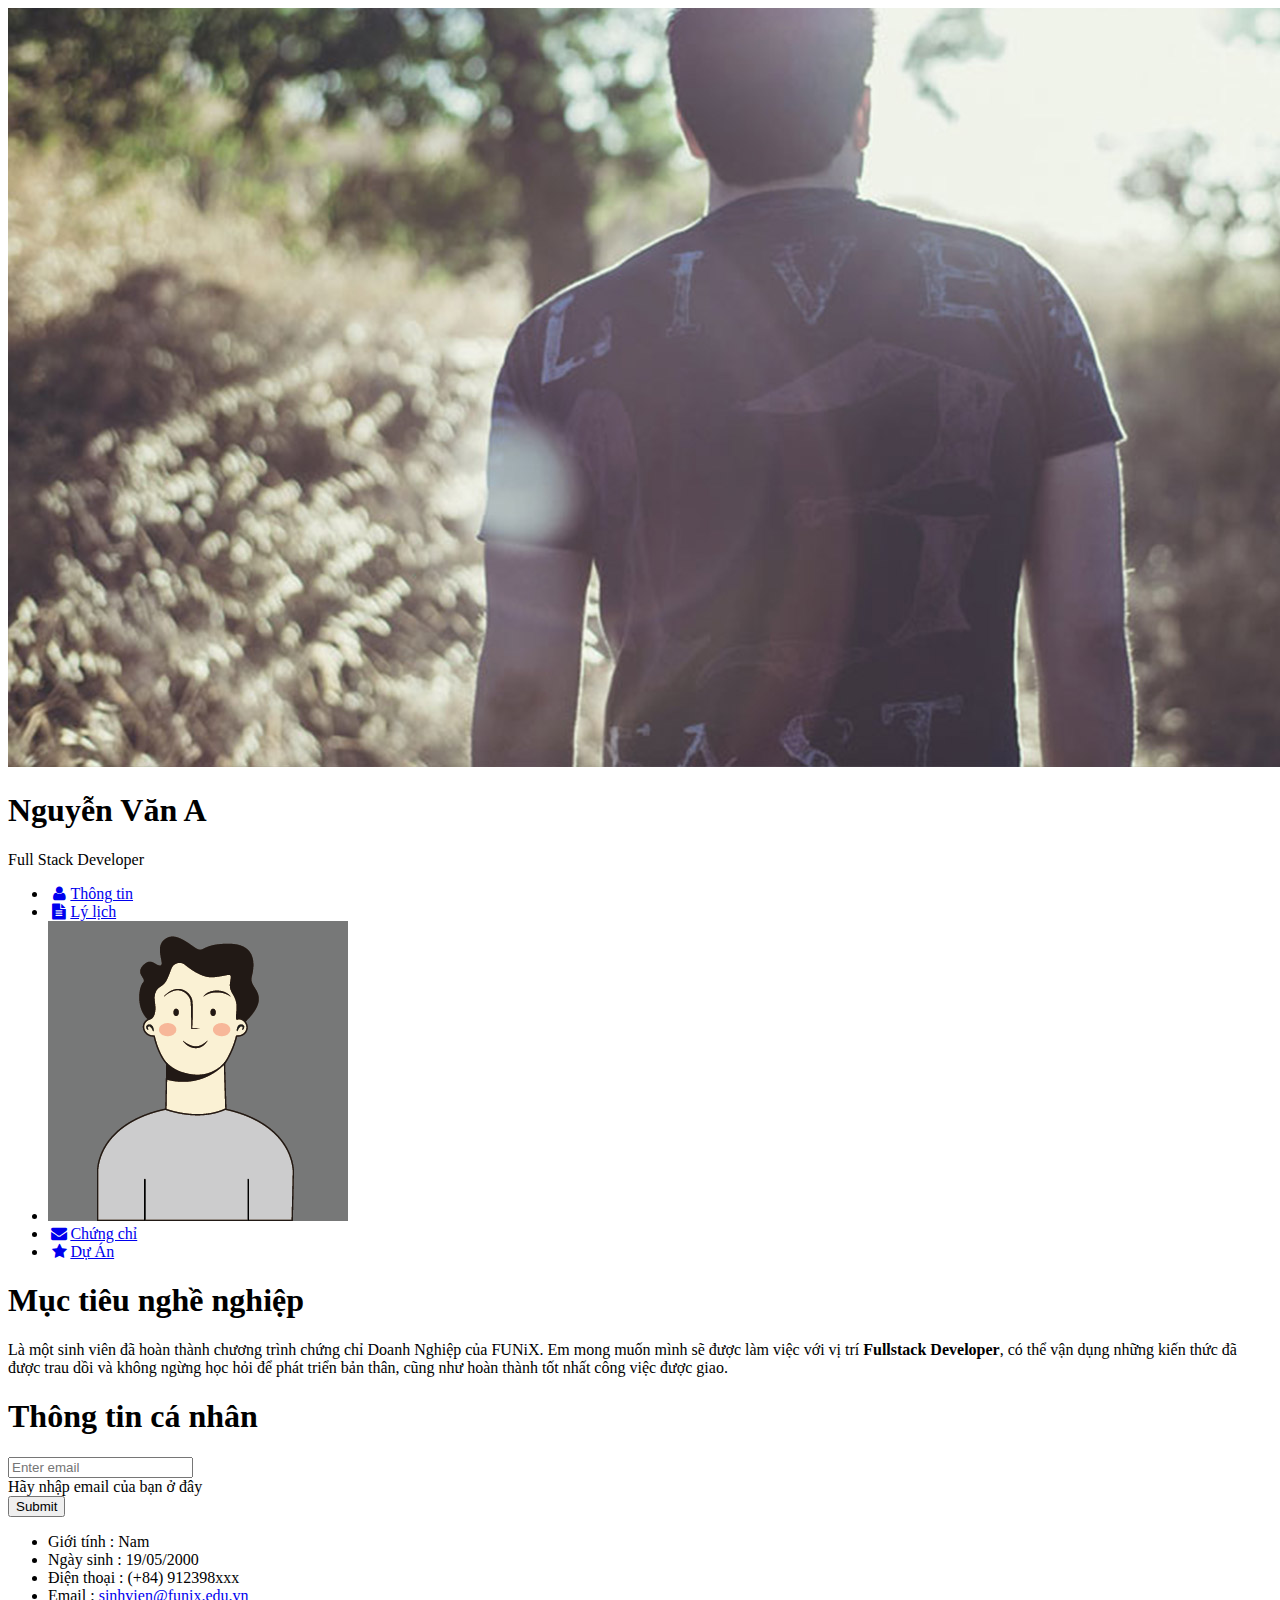
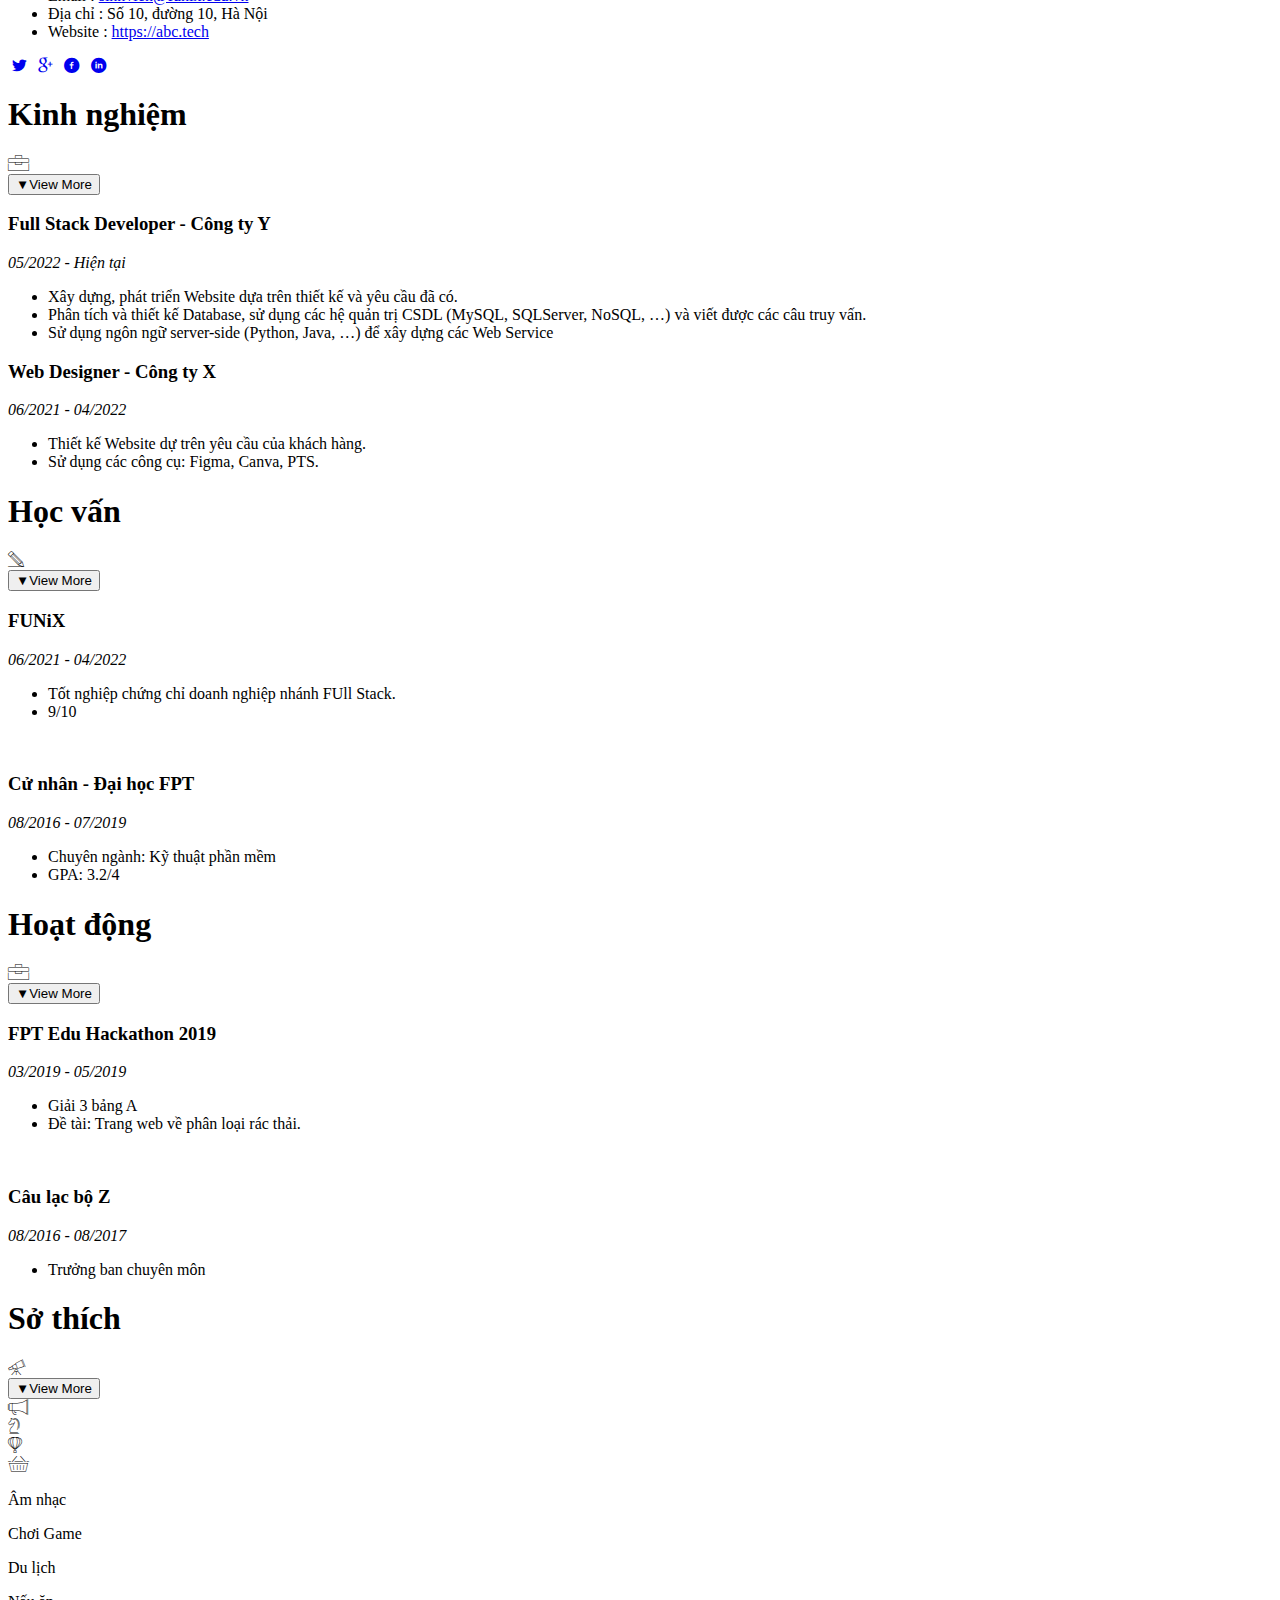
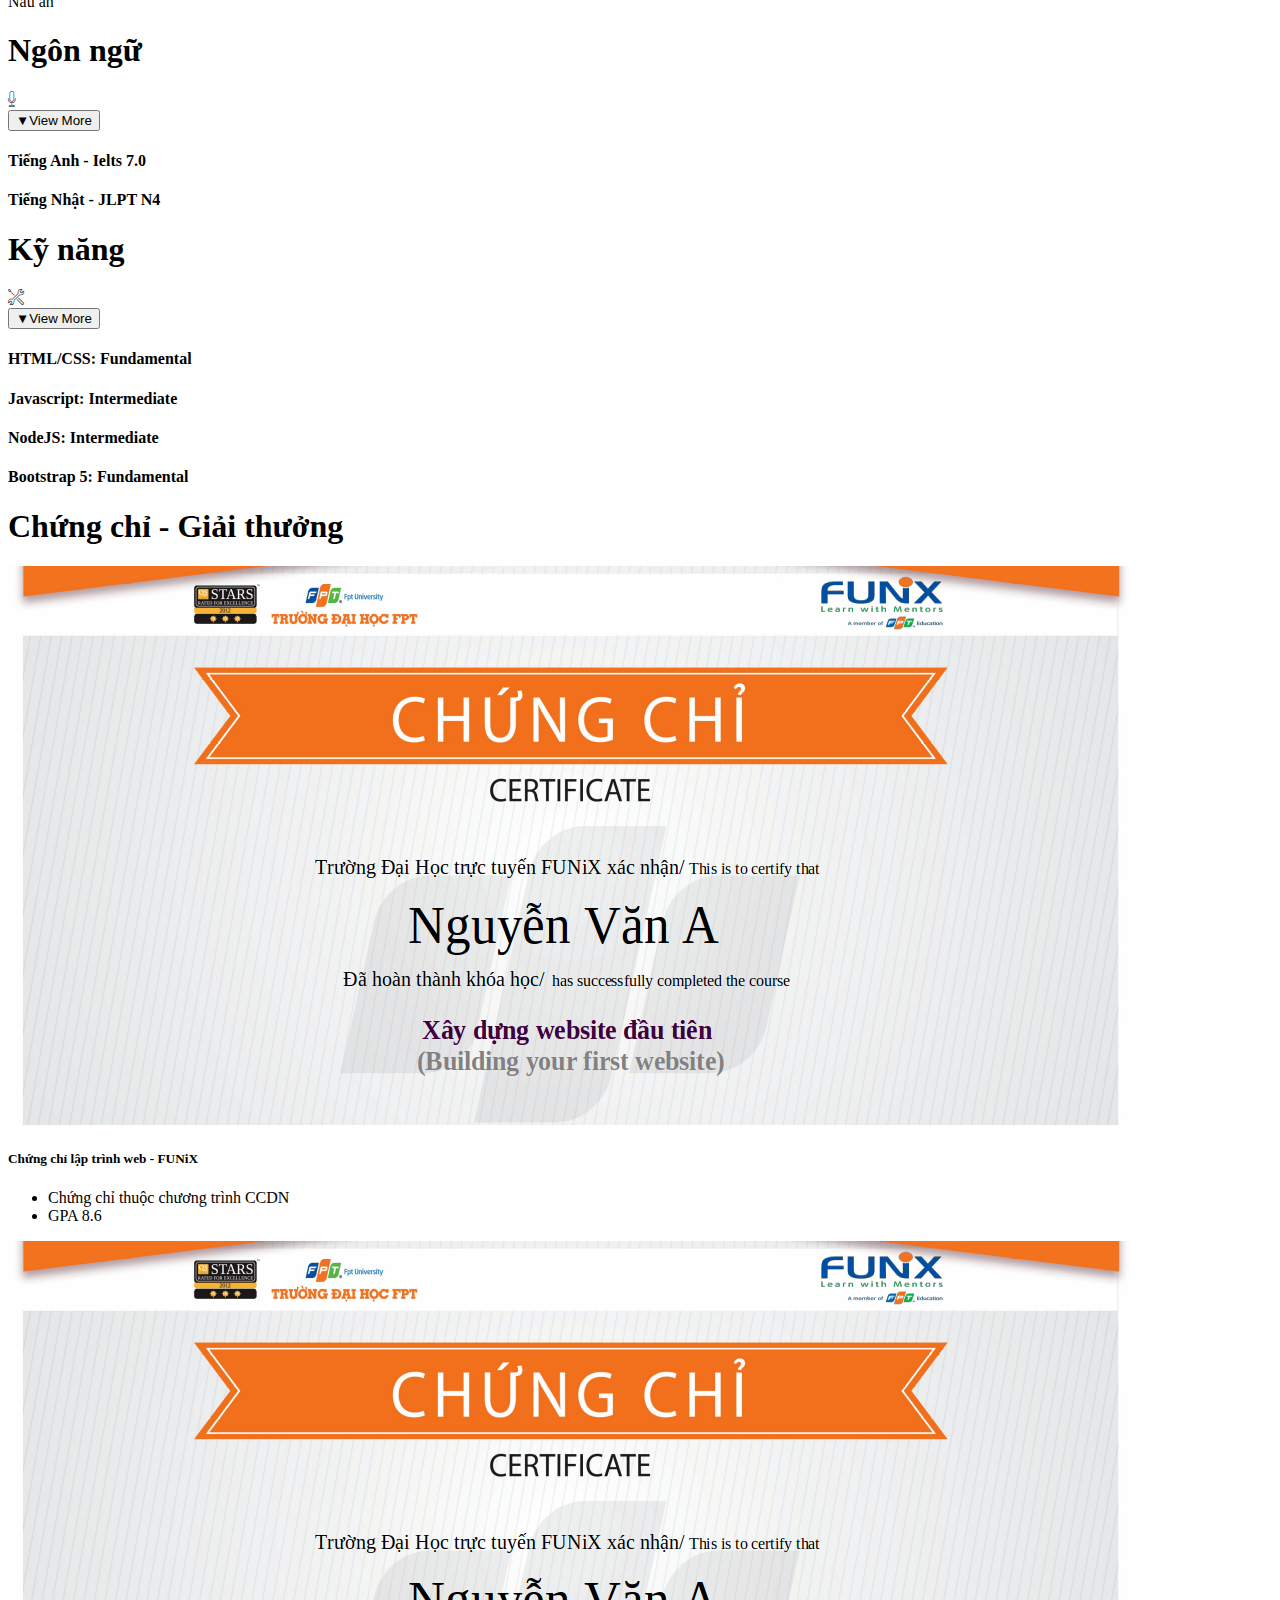
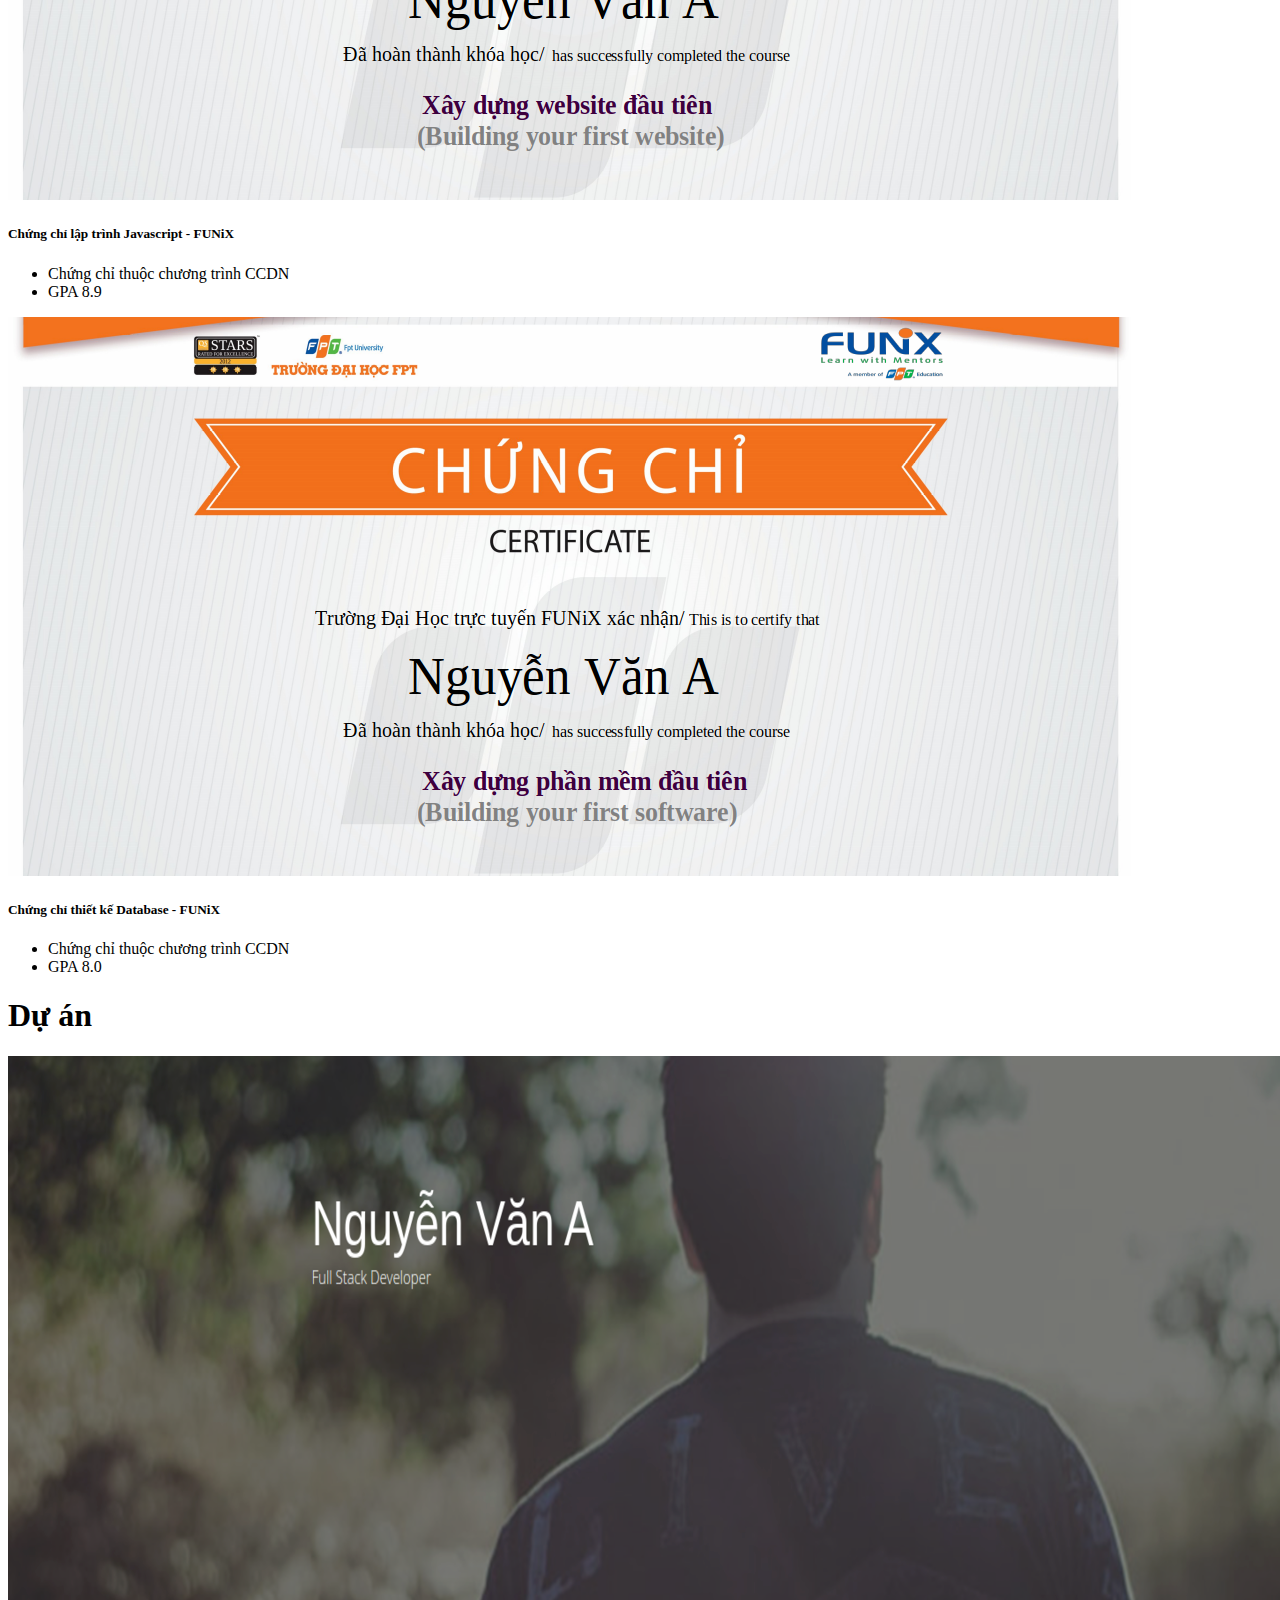
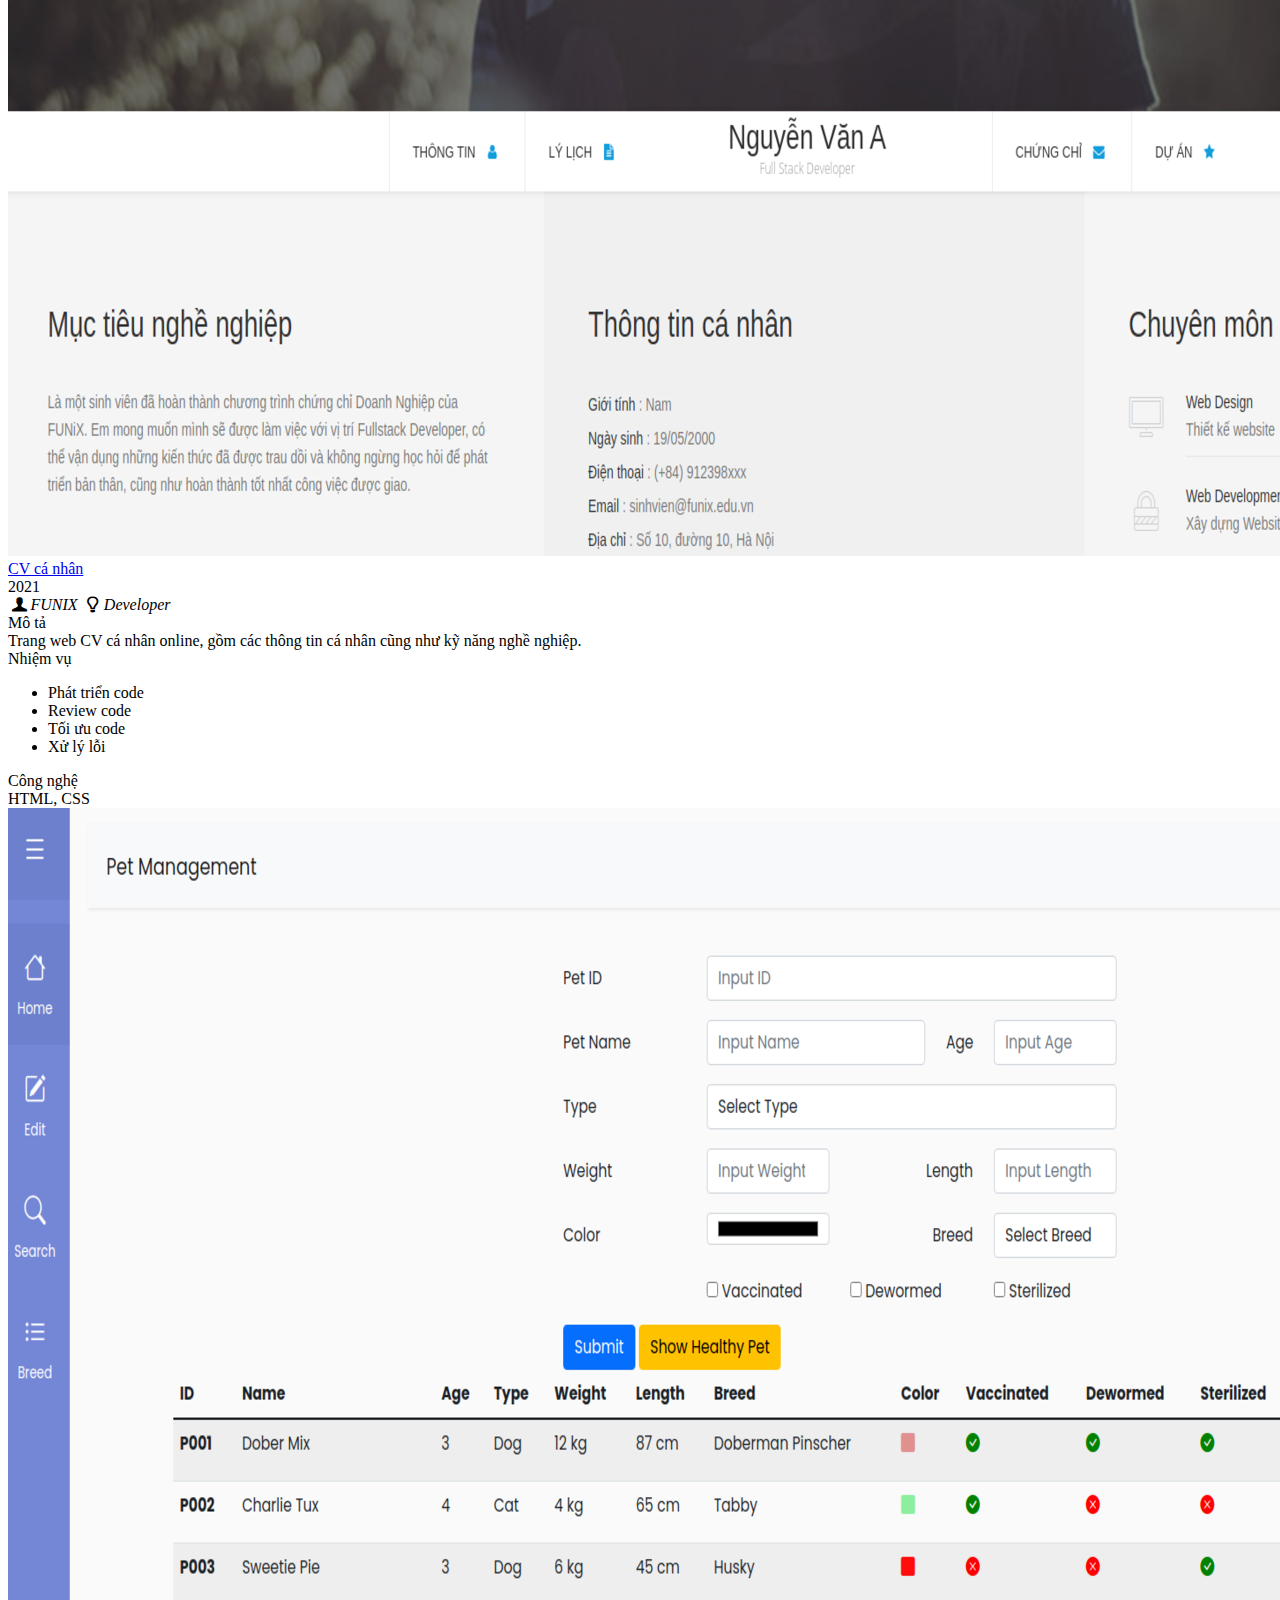
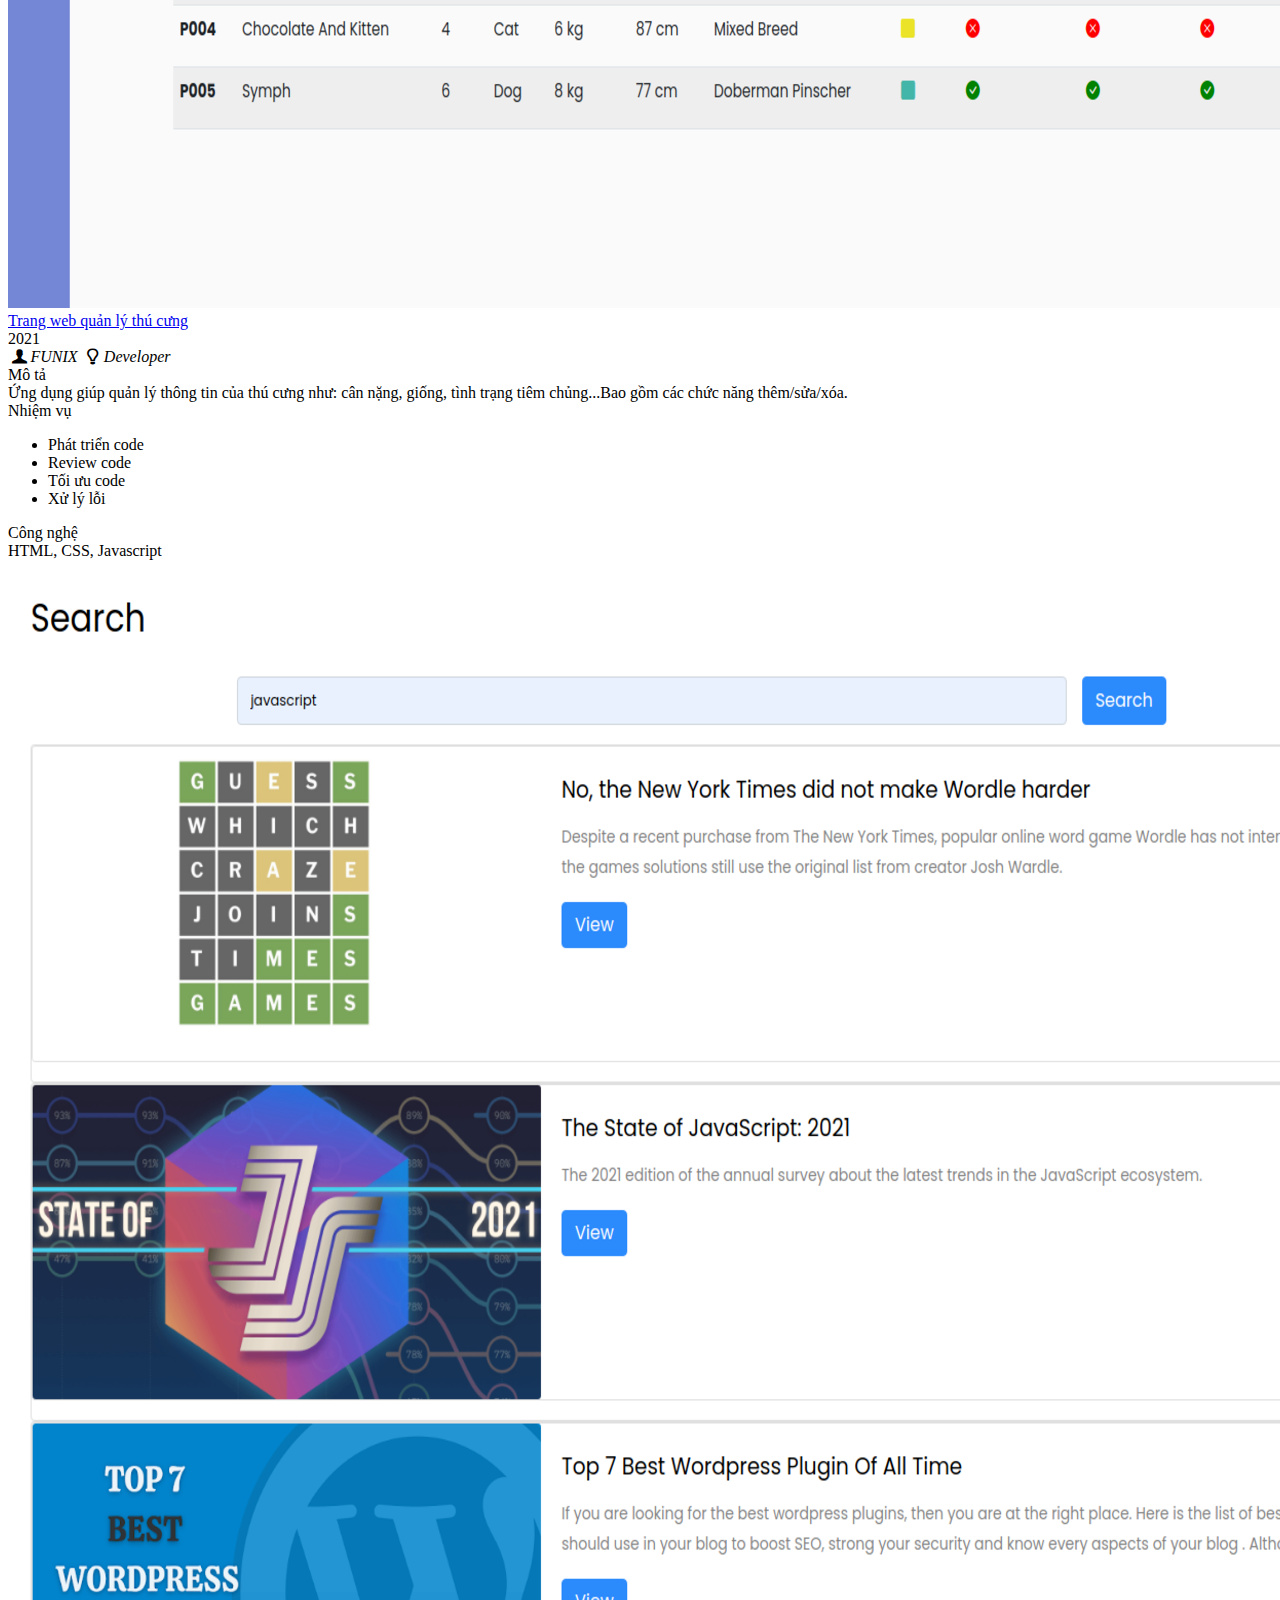
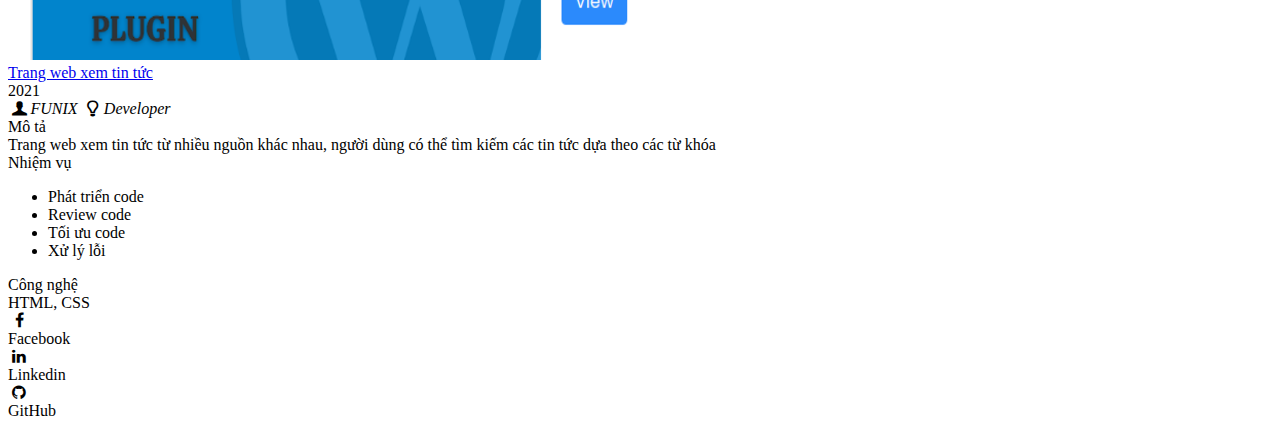
==== index.html @ cc907979 "thêm file txt" ====
<!DOCTYPE html>
<html lang="en">
	<head>
		<meta charset="UTF-8" />
		<meta
			http-equiv="X-UA-Compatible"
			content="IE=edge" />
		<meta
			name="viewport"
			content="width=device-width, initial-scale=1.0" />
		<link
			rel="stylesheet"
			href="../css/Digital-cv/laptop.css" />
		<link
			rel="stylesheet"
			href="../css/Digital-cv/tablet.css" />
		<link
			rel="stylesheet"
			href="../css/Digital-cv/mobile.css" />
		<link
			rel="stylesheet"
			href="../css/font.css" />
		<link
			rel="stylesheet"
			href="../final/icon-list.html" />
		<!-- bootstrap 5.0 -->
		<link
			href="https://cdn.jsdelivr.net/npm/bootstrap@5.0.2/dist/css/bootstrap.min.css"
			rel="stylesheet"
			integrity="sha384-EVSTQN3/azprG1Anm3QDgpJLIm9Nao0Yz1ztcQTwFspd3yD65VohhpuuCOmLASjC"
			crossorigin="anonymous" />
		<script src="https://cdn.jsdelivr.net/npm/bootstrap@5.3.3/dist/js/bootstrap.bundle.min.js"></script>
		<title>Assignment 3</title>
	</head>
	<body>
		<div class="banner-container">
			<img
				src="../images/banner.jpg"
				alt="banner" />
			<div id="banner">
				<h1>Nguyễn Văn A</h1>
				<span>Full Stack Developer</span>
			</div>
		</div>
		<section id="nav-bar">
			<nav
				class="navbar navbar-expand-sm navbar-expand-md navbar-expand-lg navbar-expand-xl navbar-light nav-tabs">
				<div class="container justify-content-center">
					<ul class="navbar-nav">
						<li class="nav-item">
							<a
								class="nav-link"
								href="#"
								><i class="icon-user"></i>Thông tin</a
							>
						</li>
						<li class="nav-item">
							<a
								class="nav-link"
								href="#"
								><i class="icon-doc-text-inv"></i>Lý lịch</a
							>
						</li>
						<li class="nav-item test">
							<img
								src="../images/default-avatar.webp"
								alt="default-avatar"
								id="avatar" />
							<!-- <h4>Nguyễn Văn A</h4>
								<span>Full Stack Developer</span> -->
						</li>
						<li class="nav-item">
							<a
								class="nav-link"
								href="#"
								><i class="icon-mail-alt"></i>Chứng chỉ</a
							>
						</li>
						<li class="nav-item">
							<a
								class="nav-link"
								href="#"
								><i class="icon-star-1"></i>Dự Án</a
							>
						</li>
					</ul>
				</div>
			</nav>
		</section>

		<section
			id="about"
			class="bg-grey">
			<div class="container">
				<div class="row d-flex justify-content-around">
					<div
						id="target"
						class="col-lg-5 col-sm-5 col-10 align-items-center">
						<h1 class="section-title">Mục tiêu nghề nghiệp</h1>
						<p>
							Là một sinh viên đã hoàn thành chương trình chứng chỉ Doanh Nghiệp
							của FUNiX. Em mong muốn mình sẽ được làm việc với vị trí
							<b>Fullstack Developer</b>, có thể vận dụng những kiến thức đã
							được trau dồi và không ngừng học hỏi để phát triển bản thân, cũng
							như hoàn thành tốt nhất công việc được giao.
						</p>
					</div>
					<div
						id="personal-info"
						class="col-lg-5 col-sm-5 col-10 align-items-center">
						<h1 class="section-title">Thông tin cá nhân</h1>
						<div id="formContainer">
							<form
								id="emailForm"
								class="form-horizontal">
								<div class="form-group">
									<div class="col-md-11">
										<input
											type="email"
											class="form-control"
											id="email"
											placeholder="Enter email"
											name="email" />
										<div class="col-sm-10">Hãy nhập email của bạn ở đây</div>
									</div>
								</div>
								<div class="form-group">
									<div class="col-sm-2 col-sm-10">
										<button
											type="submit"
											id="submitButton"
											class="btn btn-primary">
											Submit
										</button>
									</div>
								</div>
							</form>
						</div>
						<div
							id="infoContainer"
							class="hide">
							<ul class="mt-40 info">
								<li><span>Giới tính</span> : Nam</li>
								<li><span>Ngày sinh</span> : 19/05/2000</li>
								<li><span>Điện thoại</span> : (+84) 912398xxx</li>
								<li>
									<span>Email</span> :
									<a
										href="mailto:sinhvien@funix.edu.vn"
										target="_blank"
										>sinhvien@funix.edu.vn</a
									>
								</li>
								<li><span>Địa chỉ</span> : Số 10, đường 10, Hà Nội</li>
								<li>
									<span>Website</span> :
									<a
										href="https://abc.tech"
										target="_blank"
										>https://abc.tech</a
									>
								</li>
							</ul>
							<div class="icon">
								<a href="#"><i class="icon-twitter"></i></a>
								<a href="#"><i class="icon-gplus"></i></a>
								<a href="#"><i class="icon-facebook-circled"></i></a>
								<a href="#"><i class="icon-linkedin-circled"></i></a>
							</div>
						</div>
					</div>
				</div>
			</div>
		</section>

		<section id="job-info">
			<div class="container">
				<div class="job-info-layout1">
					<div class="job-info-title">
						<h1>Kinh nghiệm</h1>
					</div>
					<div class="job-info-icon">
						<i class="ic-toolbox"></i>
					</div>
					<button class="view-btn">▼View More</button>
					<div class="job-info-content hide-content">
						<h3 class="color-bullet">Full Stack Developer - Công ty Y</h3>
						<em>05/2022 - Hiện tại</em>
						<ul>
							<li>
								Xây dựng, phát triển Website dựa trên thiết kế và yêu cầu đã có.
							</li>
							<li>
								Phân tích và thiết kế Database, sử dụng các hệ quản trị CSDL
								(MySQL, SQLServer, NoSQL, …) và viết được các câu truy vấn.
							</li>
							<li>
								Sử dụng ngôn ngữ server-side (Python, Java, …) để xây dựng các
								Web Service
							</li>
						</ul>

						<h3 class="color-bullet">Web Designer - Công ty X</h3>
						<em>06/2021 - 04/2022</em>

						<ul>
							<li>Thiết kế Website dự trên yêu cầu của khách hàng.</li>
							<li>Sử dụng các công cụ: Figma, Canva, PTS.</li>
						</ul>
					</div>
				</div>
				<div class="job-info-layout1">
					<div class="job-info-title">
						<h1>Học vấn</h1>
					</div>
					<div class="job-info-icon">
						<i class="ic-pencil"></i>
					</div>
					<button class="view-btn view-btn">▼View More</button>
					<div class="job-info-content hide-content">
						<h3 class="color-bullet">FUNiX</h3>
						<em>06/2021 - 04/2022</em>
						<ul>
							<li>Tốt nghiệp chứng chỉ doanh nghiệp nhánh FUll Stack.</li>
							<li>9/10</li>
						</ul>
						<br />
						<h3 class="color-bullet">Cử nhân - Đại học FPT</h3>
						<em>08/2016 - 07/2019</em>
						<ul>
							<li>Chuyên ngành: Kỹ thuật phần mềm</li>
							<li>GPA: 3.2/4</li>
						</ul>
					</div>
				</div>
				<div class="job-info-layout1">
					<div class="job-info-title">
						<h1>Hoạt động</h1>
					</div>
					<div class="job-info-icon">
						<i class="ic-toolbox"></i>
					</div>
					<button class="view-btn">▼View More</button>
					<div class="job-info-content hide-content">
						<h3 class="color-bullet">FPT Edu Hackathon 2019</h3>
						<em>03/2019 - 05/2019</em>
						<ul>
							<li>Giải 3 bảng A</li>
							<li>Đề tài: Trang web về phân loại rác thải.</li>
						</ul>
						<br />
						<h3 class="color-bullet">Câu lạc bộ Z</h3>
						<em>08/2016 - 08/2017</em>
						<ul>
							<li>Trưởng ban chuyên môn</li>
						</ul>
					</div>
				</div>
				<div class="job-info-layout1">
					<div class="job-info-title">
						<h1>Sở thích</h1>
					</div>
					<div class="job-info-icon">
						<i class="ic-telescope"></i>
					</div>
					<button class="view-btn">▼View More</button>
					<div class="job-info-content hide-content">
						<div class="hobby-container">
							<div>
								<i class="ic-megaphone"></i>
							</div>
							<div>
								<i class="ic-strategy"></i>
							</div>
							<div>
								<i class="ic-hotairballoon"></i>
							</div>
							<div>
								<i class="ic-basket"></i>
							</div>
						</div>

						<div class="hobby-container">
							<p>Âm nhạc</p>
							<p>Chơi Game</p>
							<p>Du lịch</p>
							<p>Nấu ăn</p>
						</div>
					</div>
				</div>
				<div class="job-info-layout1">
					<div class="job-info-title">
						<h1>Ngôn ngữ</h1>
					</div>
					<div class="job-info-icon">
						<i class="ic-mic"></i>
					</div>
					<button class="view-btn">▼View More</button>
					<div class="ranking hide-content">
						<div>
							<h4>Tiếng Anh - Ielts 7.0</h4>
							<span class="ranking-border-blue"></span>
							<span class="ranking-border-blue"></span>
							<span class="ranking-border"></span>
						</div>
						<div>
							<h4>Tiếng Nhật - JLPT N4</h4>
							<span class="ranking-border-blue"></span>
							<span class="ranking-border"></span>
							<span class="ranking-border"></span>
						</div>
					</div>
				</div>
				<div class="job-info-layout1">
					<div class="job-info-title">
						<h1>Kỹ năng</h1>
					</div>
					<div class="job-info-icon">
						<i class="ic-tools-2"></i>
					</div>
					<button class="view-btn">▼View More</button>
					<div class="ranking hide-content">
						<div>
							<h4>HTML/CSS: Fundamental</h4>
							<span class="ranking-border-blue"></span>
							<span class="ranking-border"></span>
							<span class="ranking-border"></span>
						</div>
						<div>
							<h4>Javascript: Intermediate</h4>
							<span class="ranking-border-blue"></span>
							<span class="ranking-border-blue"></span>
							<span class="ranking-border"></span>
						</div>
						<div>
							<h4>NodeJS: Intermediate</h4>
							<span class="ranking-border-blue"></span>
							<span class="ranking-border-blue"></span>
							<span class="ranking-border"></span>
						</div>
						<div>
							<h4>Bootstrap 5: Fundamental</h4>
							<span class="ranking-border-blue"></span>
							<span class="ranking-border"></span>
							<span class="ranking-border"></span>
						</div>
					</div>
				</div>
			</div>
		</section>

		<section
			id="certificate"
			class="bg-grey">
			<div class="container">
				<h1 class="section-title">Chứng chỉ - Giải thưởng</h1>
				<div class="cert-container">
					<div class="img-cert">
						<img
							src="../images/Cert_WEB.png"
							alt="Chứng chỉ lập trình web" />
					</div>
					<div>
						<h5>Chứng chỉ lập trình web - FUNiX</h5>
						<ul>
							<li>Chứng chỉ thuộc chương trình CCDN</li>
							<li>GPA 8.6</li>
						</ul>
					</div>
				</div>
				<div class="cert-container break">
					<div class="img-cert">
						<img
							src="../images/Cert_DBI.png"
							alt="Chứng chỉ lập trình web" />
					</div>
					<div>
						<h5>Chứng chỉ lập trình Javascript - FUNiX</h5>
						<ul>
							<li>Chứng chỉ thuộc chương trình CCDN</li>
							<li>GPA 8.9</li>
						</ul>
					</div>
				</div>
				<div class="line-break"></div>
				<div class="cert-container">
					<div class="img-cert">
						<img
							src="../images/Cert_PRF.png"
							alt="Chứng chỉ lập trình web" />
					</div>
					<div>
						<h5>Chứng chỉ thiết kế Database - FUNiX</h5>
						<ul>
							<li>Chứng chỉ thuộc chương trình CCDN</li>
							<li>GPA 8.0</li>
						</ul>
					</div>
				</div>
			</div>
		</section>

		<section id="project">
			<div class="container">
				<h1 class="section-title">Dự án</h1>
				<div class="project-container">
					<div class="project CV">
						<div>
							<img
								src="../images/project_1.png"
								alt="project_1" />
						</div>
						<div class="title">
							<a href="/CV/project-charter.html">CV cá nhân</a>
						</div>
						<div class="year">
							<div class="border-radius">2021</div>
							<i class="icon-user-1">FUNIX</i>
							<i class="icon-lamp">Developer</i>
						</div>
						<div>Mô tả</div>
						<div>
							Trang web CV cá nhân online, gồm các thông tin cá nhân cũng như kỹ
							năng nghề nghiệp.
						</div>
						<div>Nhiệm vụ</div>
						<div>
							<ul>
								<li>Phát triển code</li>
								<li>Review code</li>
								<li>Tối ưu code</li>
								<li>Xử lý lỗi</li>
							</ul>
						</div>
						<div>Công nghệ</div>
						<div>HTML, CSS</div>
					</div>
					<div class="project">
						<div>
							<img
								src="../images/project_2.png"
								alt="project_1" />
						</div>
						<div class="title">
							<a href="/CV/project-charter.html">Trang web quản lý thú cưng</a>
						</div>
						<div class="year">
							<div class="border-radius">2021</div>
							<i class="icon-user-1">FUNIX</i>
							<i class="icon-lamp">Developer</i>
						</div>
						<div>Mô tả</div>
						<div>
							Ứng dụng giúp quản lý thông tin của thú cưng như: cân nặng, giống,
							tình trạng tiêm chủng...Bao gồm các chức năng thêm/sửa/xóa.
						</div>
						<div>Nhiệm vụ</div>
						<div>
							<ul>
								<li>Phát triển code</li>
								<li>Review code</li>
								<li>Tối ưu code</li>
								<li>Xử lý lỗi</li>
							</ul>
						</div>
						<div>Công nghệ</div>
						<div>HTML, CSS, Javascript</div>
					</div>
					<div class="project">
						<div>
							<img
								src="../images/project_3.png"
								alt="project_1" />
						</div>
						<div class="title">
							<a href="/CV/project-charter.html">Trang web xem tin tức</a>
						</div>
						<div class="year">
							<div class="border-radius">2021</div>
							<i class="icon-user-1">FUNIX</i>
							<i class="icon-lamp">Developer</i>
						</div>
						<div>Mô tả</div>
						<div>
							Trang web xem tin tức từ nhiều nguồn khác nhau, người dùng có thể
							tìm kiếm các tin tức dựa theo các từ khóa
						</div>
						<div>Nhiệm vụ</div>
						<div>
							<ul>
								<li>Phát triển code</li>
								<li>Review code</li>
								<li>Tối ưu code</li>
								<li>Xử lý lỗi</li>
							</ul>
						</div>
						<div>Công nghệ</div>
						<div>HTML, CSS</div>
					</div>
				</div>
			</div>
		</section>

		<section
			id="footer"
			class="bg-grey">
			<div class="container">
				<div class="social">
					<div class="icon-border"><i class="icon-facebook"></i></div>
					<div>Facebook</div>
				</div>
				<div class="social">
					<div class="icon-border"><i class="icon-linkedin"></i></div>
					<div>Linkedin</div>
				</div>
				<div class="social">
					<div class="icon-border"><i class="icon-github-circled"></i></div>
					<div>GitHub</div>
				</div>
			</div>
		</section>

		<!--Javascripts-->

		<script
			type="text/javascript"
			src="Script.js"></script>
	</body>
</html>
---- css/font.css ----
@font-face {
	font-family: 'open_sanslight';
	src: url('../fonts/OpenSans-Light-webfont.eot');
	src: url('../fonts/OpenSans-Light-webfont.eot#iefix') format('embedded-opentype'),
		url('../fonts/OpenSans-Light-webfont.woff') format('woff'),
		url('../fonts/OpenSans-Light-webfont.ttf') format('truetype'),
		url('../fonts/OpenSans-Light-webfont.svg#open_sanslight') format('svg');
	font-weight: normal;
	font-style: normal;

}

@font-face {
	font-family: 'open_sansitalic';
	src: url('../fonts/OpenSans-Italic-webfont.eot');
	src: url('../fonts/OpenSans-Italic-webfont.eot#iefix') format('embedded-opentype'),
		url('../fonts/OpenSans-Italic-webfont.woff') format('woff'),
		url('../fonts/OpenSans-Italic-webfont.ttf') format('truetype'),
		url('../fonts/OpenSans-Italic-webfont.svg#open_sansitalic') format('svg');
	font-weight: normal;
	font-style: normal;

}

@font-face {
	font-family: 'open_sanssemibold';
	src: url('../fonts/OpenSans-Semibold-webfont.eot');
	src: url('../fonts/OpenSans-Semibold-webfont.eot#iefix') format('embedded-opentype'),
		url('../fonts/OpenSans-Semibold-webfont.woff') format('woff'),
		url('../fonts/OpenSans-Semibold-webfont.ttf') format('truetype'),
		url('../fonts/OpenSans-Semibold-webfont.svg#open_sanssemibold') format('svg');
	font-weight: normal;
	font-style: normal;

}


@font-face {
	font-family: 'open_sanslight_italic';
	src: url('../fonts/OpenSans-LightItalic-webfont.eot');
	src: url('../fonts/OpenSans-LightItalic-webfont.eot#iefix') format('embedded-opentype'),
		url('../fonts/OpenSans-LightItalic-webfont.woff') format('woff'),
		url('../fonts/OpenSans-LightItalic-webfont.ttf') format('truetype'),
		url('../fonts/OpenSans-LightItalic-webfont.svg#open_sanslight_italic') format('svg');
	font-weight: normal;
	font-style: normal;

}

@font-face {
	font-family: 'open_sansregular';
	src: url('../fonts/OpenSans-Regular-webfont.eot');
	src: url('../fonts/OpenSans-Regular-webfont.eot#iefix') format('embedded-opentype'),
		url('../fonts/OpenSans-Regular-webfont.woff') format('woff'),
		url('../fonts/OpenSans-Regular-webfont.ttf') format('truetype'),
		url('../fonts/OpenSans-Regular-webfont.svg#open_sansregular') format('svg');
	font-weight: normal;
	font-style: normal;

}


@font-face {
	font-family: 'fontello';
	src: url('../fonts/fontello.eot');
	src: url('../fonts/fontello.eot#iefix') format('embedded-opentype'),
		url('../fonts/fontello.woff') format('woff'),
		url('../fonts/fontello.ttf') format('truetype'),
		url('../fonts/fontello.svg#fontello') format('svg');
	font-weight: normal;
	font-style: normal;
}

[class^="icon-"]:before,
[class*=" icon-"]:before {
	font-family: "fontello";
	font-style: normal;
	font-weight: normal;
	speak: none;

	display: inline-block;
	text-decoration: inherit;
	width: 1em;
	margin-right: .2em;
	text-align: center;
	/* opacity: .8; */

	/* For safety - reset parent styles, that can break glyph codes*/
	font-variant: normal;
	text-transform: none;

	/* fix buttons height, for twitter bootstrap */
	line-height: 1em;

	/* Animation center compensation - margins should be symmetric */
	/* remove if not needed */
	margin-left: .2em;

	/* you can be more comfortable with increased icons size */
	/* font-size: 120%; */

	/* Font smoothing. That was taken from TWBS */
	-webkit-font-smoothing: antialiased;
	-moz-osx-font-smoothing: grayscale;

	/* Uncomment for 3D effect */
	/* text-shadow: 1px 1px 1px rgba(127, 127, 127, 0.3); */
}

.icon-emo-happy:before {
	content: '\e800';
}

/* '' */
.icon-emo-wink:before {
	content: '\e801';
}

/* '' */
.icon-emo-wink2:before {
	content: '\e802';
}

/* '' */
.icon-emo-unhappy:before {
	content: '\e803';
}

/* '' */
.icon-emo-sleep:before {
	content: '\e804';
}

/* '' */
.icon-emo-thumbsup:before {
	content: '\e805';
}

/* '' */
.icon-emo-devil:before {
	content: '\e806';
}

/* '' */
.icon-emo-surprised:before {
	content: '\e807';
}

/* '' */
.icon-emo-tongue:before {
	content: '\e808';
}

/* '' */
.icon-emo-coffee:before {
	content: '\e809';
}

/* '' */
.icon-emo-sunglasses:before {
	content: '\e80a';
}

/* '' */
.icon-emo-displeased:before {
	content: '\e80b';
}

/* '' */
.icon-emo-beer:before {
	content: '\e80c';
}

/* '' */
.icon-emo-grin:before {
	content: '\e80d';
}

/* '' */
.icon-emo-angry:before {
	content: '\e80e';
}

/* '' */
.icon-emo-saint:before {
	content: '\e80f';
}

/* '' */
.icon-emo-cry:before {
	content: '\e810';
}

/* '' */
.icon-emo-shoot:before {
	content: '\e811';
}

/* '' */
.icon-emo-squint:before {
	content: '\e812';
}

/* '' */
.icon-emo-laugh:before {
	content: '\e813';
}

/* '' */
.icon-spin1:before {
	content: '\e814';
}

/* '' */
.icon-spin2:before {
	content: '\e815';
}

/* '' */
.icon-spin3:before {
	content: '\e816';
}

/* '' */
.icon-spin4:before {
	content: '\e817';
}

/* '' */
.icon-spin5:before {
	content: '\e818';
}

/* '' */
.icon-spin6:before {
	content: '\e819';
}

/* '' */
.icon-firefox:before {
	content: '\e81a';
}

/* '' */
.icon-chrome:before {
	content: '\e81b';
}

/* '' */
.icon-opera:before {
	content: '\e81c';
}

/* '' */
.icon-ie:before {
	content: '\e81d';
}

/* '' */
.icon-crown:before {
	content: '\e81e';
}

/* '' */
.icon-crown-plus:before {
	content: '\e81f';
}

/* '' */
.icon-crown-minus:before {
	content: '\e820';
}

/* '' */
.icon-marquee:before {
	content: '\e821';
}

/* '' */
.icon-glass:before {
	content: '\e822';
}

/* '' */
.icon-music:before {
	content: '\e823';
}

/* '' */
.icon-search:before {
	content: '\e824';
}

/* '' */
.icon-mail:before {
	content: '\e825';
}

/* '' */
.icon-mail-alt:before {
	content: '\e826';
}

/* '' */
.icon-mail-squared:before {
	content: '\e827';
}

/* '' */
.icon-heart:before {
	content: '\e828';
}

/* '' */
.icon-heart-empty:before {
	content: '\e829';
}

/* '' */
.icon-star-1:before {
	content: '\e82a';
}

/* '' */
.icon-star-empty-1:before {
	content: '\e82b';
}

/* '' */
.icon-star-half:before {
	content: '\e82c';
}

/* '' */
.icon-star-half-alt:before {
	content: '\e82d';
}

/* '' */
.icon-user:before {
	content: '\e82e';
}

/* '' */
.icon-user-plus:before {
	content: '\e82f';
}

/* '' */
.icon-user-times:before {
	content: '\e830';
}

/* '' */
.icon-users:before {
	content: '\e831';
}

/* '' */
.icon-male:before {
	content: '\e832';
}

/* '' */
.icon-female:before {
	content: '\e833';
}

/* '' */
.icon-child:before {
	content: '\e834';
}

/* '' */
.icon-user-secret:before {
	content: '\e835';
}

/* '' */
.icon-video:before {
	content: '\e836';
}

/* '' */
.icon-videocam:before {
	content: '\e837';
}

/* '' */
.icon-picture:before {
	content: '\e838';
}

/* '' */
.icon-camera:before {
	content: '\e839';
}

/* '' */
.icon-camera-alt:before {
	content: '\e83a';
}

/* '' */
.icon-th-large:before {
	content: '\e83b';
}

/* '' */
.icon-th:before {
	content: '\e83c';
}

/* '' */
.icon-th-list:before {
	content: '\e83d';
}

/* '' */
.icon-ok:before {
	content: '\e83e';
}

/* '' */
.icon-ok-circled:before {
	content: '\e83f';
}

/* '' */
.icon-ok-circled2:before {
	content: '\e840';
}

/* '' */
.icon-ok-squared:before {
	content: '\e841';
}

/* '' */
.icon-cancel:before {
	content: '\e842';
}

/* '' */
.icon-cancel-circled:before {
	content: '\e843';
}

/* '' */
.icon-cancel-circled2:before {
	content: '\e844';
}

/* '' */
.icon-plus:before {
	content: '\e845';
}

/* '' */
.icon-plus-circled:before {
	content: '\e846';
}

/* '' */
.icon-plus-squared:before {
	content: '\e847';
}

/* '' */
.icon-plus-squared-alt:before {
	content: '\e848';
}

/* '' */
.icon-minus:before {
	content: '\e849';
}

/* '' */
.icon-minus-circled:before {
	content: '\e84a';
}

/* '' */
.icon-minus-squared:before {
	content: '\e84b';
}

/* '' */
.icon-minus-squared-alt:before {
	content: '\e84c';
}

/* '' */
.icon-help:before {
	content: '\e84d';
}

/* '' */
.icon-help-circled:before {
	content: '\e84e';
}

/* '' */
.icon-info-circled:before {
	content: '\e84f';
}

/* '' */
.icon-info:before {
	content: '\e850';
}

/* '' */
.icon-home:before {
	content: '\e851';
}

/* '' */
.icon-link:before {
	content: '\e852';
}

/* '' */
.icon-unlink:before {
	content: '\e853';
}

/* '' */
.icon-link-ext:before {
	content: '\e854';
}

/* '' */
.icon-link-ext-alt:before {
	content: '\e855';
}

/* '' */
.icon-attach:before {
	content: '\e856';
}

/* '' */
.icon-lock:before {
	content: '\e857';
}

/* '' */
.icon-lock-open:before {
	content: '\e858';
}

/* '' */
.icon-lock-open-alt:before {
	content: '\e859';
}

/* '' */
.icon-pin:before {
	content: '\e85a';
}

/* '' */
.icon-eye:before {
	content: '\e85b';
}

/* '' */
.icon-eye-off:before {
	content: '\e85c';
}

/* '' */
.icon-tag-1:before {
	content: '\e85d';
}

/* '' */
.icon-tags:before {
	content: '\e85e';
}

/* '' */
.icon-bookmark:before {
	content: '\e85f';
}

/* '' */
.icon-bookmark-empty:before {
	content: '\e860';
}

/* '' */
.icon-flag:before {
	content: '\e861';
}

/* '' */
.icon-flag-empty:before {
	content: '\e862';
}

/* '' */
.icon-flag-checkered:before {
	content: '\e863';
}

/* '' */
.icon-thumbs-up:before {
	content: '\e864';
}

/* '' */
.icon-thumbs-down:before {
	content: '\e865';
}

/* '' */
.icon-thumbs-up-alt:before {
	content: '\e866';
}

/* '' */
.icon-thumbs-down-alt:before {
	content: '\e867';
}

/* '' */
.icon-download:before {
	content: '\e868';
}

/* '' */
.icon-upload:before {
	content: '\e869';
}

/* '' */
.icon-download-cloud:before {
	content: '\e86a';
}

/* '' */
.icon-upload-cloud:before {
	content: '\e86b';
}

/* '' */
.icon-reply:before {
	content: '\e86c';
}

/* '' */
.icon-reply-all:before {
	content: '\e86d';
}

/* '' */
.icon-forward:before {
	content: '\e86e';
}

/* '' */
.icon-quote-left:before {
	content: '\e86f';
}

/* '' */
.icon-quote-right:before {
	content: '\e870';
}

/* '' */
.icon-code:before {
	content: '\e871';
}

/* '' */
.icon-export:before {
	content: '\e872';
}

/* '' */
.icon-export-alt:before {
	content: '\e873';
}

/* '' */
.icon-share:before {
	content: '\e874';
}

/* '' */
.icon-share-squared:before {
	content: '\e875';
}

/* '' */
.icon-pencil:before {
	content: '\e876';
}

/* '' */
.icon-pencil-squared:before {
	content: '\e877';
}

/* '' */
.icon-edit:before {
	content: '\e878';
}

/* '' */
.icon-print:before {
	content: '\e879';
}

/* '' */
.icon-retweet:before {
	content: '\e87a';
}

/* '' */
.icon-keyboard:before {
	content: '\e87b';
}

/* '' */
.icon-gamepad:before {
	content: '\e87c';
}

/* '' */
.icon-comment:before {
	content: '\e87d';
}

/* '' */
.icon-chat:before {
	content: '\e87e';
}

/* '' */
.icon-comment-empty:before {
	content: '\e87f';
}

/* '' */
.icon-chat-empty:before {
	content: '\e880';
}

/* '' */
.icon-bell:before {
	content: '\e881';
}

/* '' */
.icon-bell-alt:before {
	content: '\e882';
}

/* '' */
.icon-bell-off:before {
	content: '\e883';
}

/* '' */
.icon-bell-off-empty:before {
	content: '\e884';
}

/* '' */
.icon-attention-alt:before {
	content: '\e885';
}

/* '' */
.icon-attention:before {
	content: '\e886';
}

/* '' */
.icon-attention-circled:before {
	content: '\e887';
}

/* '' */
.icon-location:before {
	content: '\e888';
}

/* '' */
.icon-direction:before {
	content: '\e889';
}

/* '' */
.icon-compass:before {
	content: '\e88a';
}

/* '' */
.icon-trash:before {
	content: '\e88b';
}

/* '' */
.icon-trash-empty:before {
	content: '\e88c';
}

/* '' */
.icon-doc:before {
	content: '\e88d';
}

/* '' */
.icon-docs:before {
	content: '\e88e';
}

/* '' */
.icon-doc-text:before {
	content: '\e88f';
}

/* '' */
.icon-doc-inv:before {
	content: '\e890';
}

/* '' */
.icon-doc-text-inv:before {
	content: '\e891';
}

/* '' */
.icon-file-pdf:before {
	content: '\e892';
}

/* '' */
.icon-file-word:before {
	content: '\e893';
}

/* '' */
.icon-file-excel:before {
	content: '\e894';
}

/* '' */
.icon-file-powerpoint:before {
	content: '\e895';
}

/* '' */
.icon-file-image:before {
	content: '\e896';
}

/* '' */
.icon-file-archive:before {
	content: '\e897';
}

/* '' */
.icon-file-audio:before {
	content: '\e898';
}

/* '' */
.icon-file-video:before {
	content: '\e899';
}

/* '' */
.icon-file-code:before {
	content: '\e89a';
}

/* '' */
.icon-folder:before {
	content: '\e89b';
}

/* '' */
.icon-folder-open:before {
	content: '\e89c';
}

/* '' */
.icon-folder-empty:before {
	content: '\e89d';
}

/* '' */
.icon-folder-open-empty:before {
	content: '\e89e';
}

/* '' */
.icon-box:before {
	content: '\e89f';
}

/* '' */
.icon-rss:before {
	content: '\e8a0';
}

/* '' */
.icon-rss-squared:before {
	content: '\e8a1';
}

/* '' */
.icon-phone:before {
	content: '\e8a2';
}

/* '' */
.icon-phone-squared:before {
	content: '\e8a3';
}

/* '' */
.icon-fax:before {
	content: '\e8a4';
}

/* '' */
.icon-menu:before {
	content: '\e8a5';
}

/* '' */
.icon-cog:before {
	content: '\e8a6';
}

/* '' */
.icon-cog-alt:before {
	content: '\e8a7';
}

/* '' */
.icon-wrench:before {
	content: '\e8a8';
}

/* '' */
.icon-sliders:before {
	content: '\e8a9';
}

/* '' */
.icon-basket:before {
	content: '\e8aa';
}

/* '' */
.icon-cart-plus:before {
	content: '\e8ab';
}

/* '' */
.icon-cart-arrow-down:before {
	content: '\e8ac';
}

/* '' */
.icon-calendar:before {
	content: '\e8ad';
}

/* '' */
.icon-calendar-empty:before {
	content: '\e8ae';
}

/* '' */
.icon-login:before {
	content: '\e8af';
}

/* '' */
.icon-logout:before {
	content: '\e8b0';
}

/* '' */
.icon-mic:before {
	content: '\e8b1';
}

/* '' */
.icon-mute:before {
	content: '\e8b2';
}

/* '' */
.icon-volume-off:before {
	content: '\e8b3';
}

/* '' */
.icon-volume-down:before {
	content: '\e8b4';
}

/* '' */
.icon-volume-up:before {
	content: '\e8b5';
}

/* '' */
.icon-headphones:before {
	content: '\e8b6';
}

/* '' */
.icon-clock:before {
	content: '\e8b7';
}

/* '' */
.icon-lightbulb:before {
	content: '\e8b8';
}

/* '' */
.icon-block:before {
	content: '\e8b9';
}

/* '' */
.icon-resize-full:before {
	content: '\e8ba';
}

/* '' */
.icon-resize-full-alt:before {
	content: '\e8bb';
}

/* '' */
.icon-resize-small:before {
	content: '\e8bc';
}

/* '' */
.icon-resize-vertical:before {
	content: '\e8bd';
}

/* '' */
.icon-resize-horizontal:before {
	content: '\e8be';
}

/* '' */
.icon-move:before {
	content: '\e8bf';
}

/* '' */
.icon-zoom-in:before {
	content: '\e8c0';
}

/* '' */
.icon-zoom-out:before {
	content: '\e8c1';
}

/* '' */
.icon-down-circled2:before {
	content: '\e8c2';
}

/* '' */
.icon-up-circled2:before {
	content: '\e8c3';
}

/* '' */
.icon-left-circled2:before {
	content: '\e8c4';
}

/* '' */
.icon-right-circled2:before {
	content: '\e8c5';
}

/* '' */
.icon-down-dir:before {
	content: '\e8c6';
}

/* '' */
.icon-up-dir:before {
	content: '\e8c7';
}

/* '' */
.icon-left-dir:before {
	content: '\e8c8';
}

/* '' */
.icon-right-dir:before {
	content: '\e8c9';
}

/* '' */
.icon-down-open:before {
	content: '\e8ca';
}

/* '' */
.icon-left-open:before {
	content: '\e8cb';
}

/* '' */
.icon-right-open:before {
	content: '\e8cc';
}

/* '' */
.icon-up-open:before {
	content: '\e8cd';
}

/* '' */
.icon-angle-left:before {
	content: '\e8ce';
}

/* '' */
.icon-angle-right:before {
	content: '\e8cf';
}

/* '' */
.icon-angle-up:before {
	content: '\e8d0';
}

/* '' */
.icon-angle-down:before {
	content: '\e8d1';
}

/* '' */
.icon-angle-circled-left:before {
	content: '\e8d2';
}

/* '' */
.icon-angle-circled-right:before {
	content: '\e8d3';
}

/* '' */
.icon-angle-circled-up:before {
	content: '\e8d4';
}

/* '' */
.icon-angle-circled-down:before {
	content: '\e8d5';
}

/* '' */
.icon-angle-double-left:before {
	content: '\e8d6';
}

/* '' */
.icon-angle-double-right:before {
	content: '\e8d7';
}

/* '' */
.icon-angle-double-up:before {
	content: '\e8d8';
}

/* '' */
.icon-angle-double-down:before {
	content: '\e8d9';
}

/* '' */
.icon-down:before {
	content: '\e8da';
}

/* '' */
.icon-left:before {
	content: '\e8db';
}

/* '' */
.icon-right:before {
	content: '\e8dc';
}

/* '' */
.icon-up:before {
	content: '\e8dd';
}

/* '' */
.icon-down-big:before {
	content: '\e8de';
}

/* '' */
.icon-left-big:before {
	content: '\e8df';
}

/* '' */
.icon-right-big:before {
	content: '\e8e0';
}

/* '' */
.icon-up-big:before {
	content: '\e8e1';
}

/* '' */
.icon-right-hand:before {
	content: '\e8e2';
}

/* '' */
.icon-left-hand:before {
	content: '\e8e3';
}

/* '' */
.icon-up-hand:before {
	content: '\e8e4';
}

/* '' */
.icon-down-hand:before {
	content: '\e8e5';
}

/* '' */
.icon-left-circled:before {
	content: '\e8e6';
}

/* '' */
.icon-right-circled:before {
	content: '\e8e7';
}

/* '' */
.icon-up-circled:before {
	content: '\e8e8';
}

/* '' */
.icon-down-circled:before {
	content: '\e8e9';
}

/* '' */
.icon-cw:before {
	content: '\e8ea';
}

/* '' */
.icon-ccw:before {
	content: '\e8eb';
}

/* '' */
.icon-arrows-cw:before {
	content: '\e8ec';
}

/* '' */
.icon-level-up:before {
	content: '\e8ed';
}

/* '' */
.icon-level-down:before {
	content: '\e8ee';
}

/* '' */
.icon-shuffle:before {
	content: '\e8ef';
}

/* '' */
.icon-exchange:before {
	content: '\e8f0';
}

/* '' */
.icon-history:before {
	content: '\e8f1';
}

/* '' */
.icon-expand:before {
	content: '\e8f2';
}

/* '' */
.icon-collapse:before {
	content: '\e8f3';
}

/* '' */
.icon-expand-right:before {
	content: '\e8f4';
}

/* '' */
.icon-collapse-left:before {
	content: '\e8f5';
}

/* '' */
.icon-play:before {
	content: '\e8f6';
}

/* '' */
.icon-play-circled:before {
	content: '\e8f7';
}

/* '' */
.icon-play-circled2:before {
	content: '\e8f8';
}

/* '' */
.icon-stop:before {
	content: '\e8f9';
}

/* '' */
.icon-pause:before {
	content: '\e8fa';
}

/* '' */
.icon-to-end:before {
	content: '\e8fb';
}

/* '' */
.icon-to-end-alt:before {
	content: '\e8fc';
}

/* '' */
.icon-to-start:before {
	content: '\e8fd';
}

/* '' */
.icon-to-start-alt:before {
	content: '\e8fe';
}

/* '' */
.icon-fast-fw:before {
	content: '\e8ff';
}

/* '' */
.icon-fast-bw:before {
	content: '\e900';
}

/* '' */
.icon-eject:before {
	content: '\e901';
}

/* '' */
.icon-target:before {
	content: '\e902';
}

/* '' */
.icon-signal:before {
	content: '\e903';
}

/* '' */
.icon-wifi:before {
	content: '\e904';
}

/* '' */
.icon-award:before {
	content: '\e905';
}

/* '' */
.icon-desktop:before {
	content: '\e906';
}

/* '' */
.icon-laptop:before {
	content: '\e907';
}

/* '' */
.icon-tablet:before {
	content: '\e908';
}

/* '' */
.icon-mobile:before {
	content: '\e909';
}

/* '' */
.icon-inbox:before {
	content: '\e90a';
}

/* '' */
.icon-globe:before {
	content: '\e90b';
}

/* '' */
.icon-sun:before {
	content: '\e90c';
}

/* '' */
.icon-cloud:before {
	content: '\e90d';
}

/* '' */
.icon-flash:before {
	content: '\e90e';
}

/* '' */
.icon-moon:before {
	content: '\e90f';
}

/* '' */
.icon-umbrella-1:before {
	content: '\e910';
}

/* '' */
.icon-flight:before {
	content: '\e911';
}

/* '' */
.icon-fighter-jet:before {
	content: '\e912';
}

/* '' */
.icon-paper-plane:before {
	content: '\e913';
}

/* '' */
.icon-paper-plane-empty:before {
	content: '\e914';
}

/* '' */
.icon-space-shuttle:before {
	content: '\e915';
}

/* '' */
.icon-leaf:before {
	content: '\e916';
}

/* '' */
.icon-font:before {
	content: '\e917';
}

/* '' */
.icon-bold:before {
	content: '\e918';
}

/* '' */
.icon-medium:before {
	content: '\e919';
}

/* '' */
.icon-italic:before {
	content: '\e91a';
}

/* '' */
.icon-header:before {
	content: '\e91b';
}

/* '' */
.icon-paragraph:before {
	content: '\e91c';
}

/* '' */
.icon-text-height:before {
	content: '\e91d';
}

/* '' */
.icon-text-width:before {
	content: '\e91e';
}

/* '' */
.icon-align-left:before {
	content: '\e91f';
}

/* '' */
.icon-align-center:before {
	content: '\e920';
}

/* '' */
.icon-align-right:before {
	content: '\e921';
}

/* '' */
.icon-align-justify:before {
	content: '\e922';
}

/* '' */
.icon-list:before {
	content: '\e923';
}

/* '' */
.icon-indent-left:before {
	content: '\e924';
}

/* '' */
.icon-indent-right:before {
	content: '\e925';
}

/* '' */
.icon-list-bullet:before {
	content: '\e926';
}

/* '' */
.icon-list-numbered:before {
	content: '\e927';
}

/* '' */
.icon-strike:before {
	content: '\e928';
}

/* '' */
.icon-underline:before {
	content: '\e929';
}

/* '' */
.icon-superscript:before {
	content: '\e92a';
}

/* '' */
.icon-subscript:before {
	content: '\e92b';
}

/* '' */
.icon-table:before {
	content: '\e92c';
}

/* '' */
.icon-columns:before {
	content: '\e92d';
}

/* '' */
.icon-crop:before {
	content: '\e92e';
}

/* '' */
.icon-scissors:before {
	content: '\e92f';
}

/* '' */
.icon-paste:before {
	content: '\e930';
}

/* '' */
.icon-briefcase:before {
	content: '\e931';
}

/* '' */
.icon-suitcase:before {
	content: '\e932';
}

/* '' */
.icon-ellipsis:before {
	content: '\e933';
}

/* '' */
.icon-ellipsis-vert:before {
	content: '\e934';
}

/* '' */
.icon-off:before {
	content: '\e935';
}

/* '' */
.icon-road:before {
	content: '\e936';
}

/* '' */
.icon-list-alt:before {
	content: '\e937';
}

/* '' */
.icon-qrcode:before {
	content: '\e938';
}

/* '' */
.icon-barcode:before {
	content: '\e939';
}

/* '' */
.icon-book:before {
	content: '\e93a';
}

/* '' */
.icon-ajust:before {
	content: '\e93b';
}

/* '' */
.icon-tint:before {
	content: '\e93c';
}

/* '' */
.icon-toggle-off:before {
	content: '\e93d';
}

/* '' */
.icon-toggle-on:before {
	content: '\e93e';
}

/* '' */
.icon-check:before {
	content: '\e93f';
}

/* '' */
.icon-check-empty:before {
	content: '\e940';
}

/* '' */
.icon-circle:before {
	content: '\e941';
}

/* '' */
.icon-circle-empty:before {
	content: '\e942';
}

/* '' */
.icon-circle-thin:before {
	content: '\e943';
}

/* '' */
.icon-circle-notch:before {
	content: '\e944';
}

/* '' */
.icon-dot-circled:before {
	content: '\e945';
}

/* '' */
.icon-asterisk:before {
	content: '\e946';
}

/* '' */
.icon-gift:before {
	content: '\e947';
}

/* '' */
.icon-fire:before {
	content: '\e948';
}

/* '' */
.icon-magnet:before {
	content: '\e949';
}

/* '' */
.icon-chart-bar:before {
	content: '\e94a';
}

/* '' */
.icon-chart-area:before {
	content: '\e94b';
}

/* '' */
.icon-chart-pie:before {
	content: '\e94c';
}

/* '' */
.icon-chart-line:before {
	content: '\e94d';
}

/* '' */
.icon-ticket:before {
	content: '\e94e';
}

/* '' */
.icon-credit-card:before {
	content: '\e94f';
}

/* '' */
.icon-floppy:before {
	content: '\e950';
}

/* '' */
.icon-megaphone:before {
	content: '\e951';
}

/* '' */
.icon-hdd:before {
	content: '\e952';
}

/* '' */
.icon-key:before {
	content: '\e953';
}

/* '' */
.icon-fork:before {
	content: '\e954';
}

/* '' */
.icon-rocket:before {
	content: '\e955';
}

/* '' */
.icon-bug:before {
	content: '\e956';
}

/* '' */
.icon-certificate:before {
	content: '\e957';
}

/* '' */
.icon-tasks:before {
	content: '\e958';
}

/* '' */
.icon-filter:before {
	content: '\e959';
}

/* '' */
.icon-beaker:before {
	content: '\e95a';
}

/* '' */
.icon-magic:before {
	content: '\e95b';
}

/* '' */
.icon-cab:before {
	content: '\e95c';
}

/* '' */
.icon-taxi:before {
	content: '\e95d';
}

/* '' */
.icon-truck:before {
	content: '\e95e';
}

/* '' */
.icon-bus:before {
	content: '\e95f';
}

/* '' */
.icon-bicycle:before {
	content: '\e960';
}

/* '' */
.icon-motorcycle:before {
	content: '\e961';
}

/* '' */
.icon-train:before {
	content: '\e962';
}

/* '' */
.icon-subway:before {
	content: '\e963';
}

/* '' */
.icon-ship:before {
	content: '\e964';
}

/* '' */
.icon-money:before {
	content: '\e965';
}

/* '' */
.icon-euro:before {
	content: '\e966';
}

/* '' */
.icon-pound:before {
	content: '\e967';
}

/* '' */
.icon-dollar:before {
	content: '\e968';
}

/* '' */
.icon-rupee:before {
	content: '\e969';
}

/* '' */
.icon-yen:before {
	content: '\e96a';
}

/* '' */
.icon-rouble:before {
	content: '\e96b';
}

/* '' */
.icon-shekel:before {
	content: '\e96c';
}

/* '' */
.icon-try:before {
	content: '\e96d';
}

/* '' */
.icon-won:before {
	content: '\e96e';
}

/* '' */
.icon-bitcoin:before {
	content: '\e96f';
}

/* '' */
.icon-viacoin:before {
	content: '\e970';
}

/* '' */
.icon-sort:before {
	content: '\e971';
}

/* '' */
.icon-sort-down:before {
	content: '\e972';
}

/* '' */
.icon-sort-up:before {
	content: '\e973';
}

/* '' */
.icon-sort-alt-up:before {
	content: '\e974';
}

/* '' */
.icon-sort-alt-down:before {
	content: '\e975';
}

/* '' */
.icon-sort-name-up:before {
	content: '\e976';
}

/* '' */
.icon-sort-name-down:before {
	content: '\e977';
}

/* '' */
.icon-sort-number-up:before {
	content: '\e978';
}

/* '' */
.icon-sort-number-down:before {
	content: '\e979';
}

/* '' */
.icon-hammer:before {
	content: '\e97a';
}

/* '' */
.icon-gauge:before {
	content: '\e97b';
}

/* '' */
.icon-sitemap:before {
	content: '\e97c';
}

/* '' */
.icon-spinner:before {
	content: '\e97d';
}

/* '' */
.icon-coffee:before {
	content: '\e97e';
}

/* '' */
.icon-food:before {
	content: '\e97f';
}

/* '' */
.icon-beer:before {
	content: '\e980';
}

/* '' */
.icon-user-md:before {
	content: '\e981';
}

/* '' */
.icon-stethoscope:before {
	content: '\e982';
}

/* '' */
.icon-heartbeat:before {
	content: '\e983';
}

/* '' */
.icon-ambulance:before {
	content: '\e984';
}

/* '' */
.icon-medkit:before {
	content: '\e985';
}

/* '' */
.icon-h-sigh:before {
	content: '\e986';
}

/* '' */
.icon-bed:before {
	content: '\e987';
}

/* '' */
.icon-hospital:before {
	content: '\e988';
}

/* '' */
.icon-building:before {
	content: '\e989';
}

/* '' */
.icon-building-filled:before {
	content: '\e98a';
}

/* '' */
.icon-bank:before {
	content: '\e98b';
}

/* '' */
.icon-smile:before {
	content: '\e98c';
}

/* '' */
.icon-frown:before {
	content: '\e98d';
}

/* '' */
.icon-meh:before {
	content: '\e98e';
}

/* '' */
.icon-anchor:before {
	content: '\e98f';
}

/* '' */
.icon-terminal:before {
	content: '\e990';
}

/* '' */
.icon-eraser:before {
	content: '\e991';
}

/* '' */
.icon-puzzle:before {
	content: '\e992';
}

/* '' */
.icon-shield:before {
	content: '\e993';
}

/* '' */
.icon-extinguisher:before {
	content: '\e994';
}

/* '' */
.icon-bullseye:before {
	content: '\e995';
}

/* '' */
.icon-wheelchair:before {
	content: '\e996';
}

/* '' */
.icon-language:before {
	content: '\e997';
}

/* '' */
.icon-graduation-cap:before {
	content: '\e998';
}

/* '' */
.icon-paw:before {
	content: '\e999';
}

/* '' */
.icon-spoon:before {
	content: '\e99a';
}

/* '' */
.icon-cube:before {
	content: '\e99b';
}

/* '' */
.icon-cubes:before {
	content: '\e99c';
}

/* '' */
.icon-recycle:before {
	content: '\e99d';
}

/* '' */
.icon-tree:before {
	content: '\e99e';
}

/* '' */
.icon-database:before {
	content: '\e99f';
}

/* '' */
.icon-server:before {
	content: '\e9a0';
}

/* '' */
.icon-lifebuoy:before {
	content: '\e9a1';
}

/* '' */
.icon-rebel:before {
	content: '\e9a2';
}

/* '' */
.icon-empire:before {
	content: '\e9a3';
}

/* '' */
.icon-bomb:before {
	content: '\e9a4';
}

/* '' */
.icon-soccer-ball:before {
	content: '\e9a5';
}

/* '' */
.icon-tty:before {
	content: '\e9a6';
}

/* '' */
.icon-binoculars:before {
	content: '\e9a7';
}

/* '' */
.icon-plug:before {
	content: '\e9a8';
}

/* '' */
.icon-newspaper:before {
	content: '\e9a9';
}

/* '' */
.icon-calc:before {
	content: '\e9aa';
}

/* '' */
.icon-copyright:before {
	content: '\e9ab';
}

/* '' */
.icon-at:before {
	content: '\e9ac';
}

/* '' */
.icon-eyedropper:before {
	content: '\e9ad';
}

/* '' */
.icon-brush:before {
	content: '\e9ae';
}

/* '' */
.icon-birthday:before {
	content: '\e9af';
}

/* '' */
.icon-diamond:before {
	content: '\e9b0';
}

/* '' */
.icon-street-view:before {
	content: '\e9b1';
}

/* '' */
.icon-venus:before {
	content: '\e9b2';
}

/* '' */
.icon-mars:before {
	content: '\e9b3';
}

/* '' */
.icon-mercury:before {
	content: '\e9b4';
}

/* '' */
.icon-transgender:before {
	content: '\e9b5';
}

/* '' */
.icon-transgender-alt:before {
	content: '\e9b6';
}

/* '' */
.icon-venus-double:before {
	content: '\e9b7';
}

/* '' */
.icon-mars-double:before {
	content: '\e9b8';
}

/* '' */
.icon-venus-mars:before {
	content: '\e9b9';
}

/* '' */
.icon-mars-stroke:before {
	content: '\e9ba';
}

/* '' */
.icon-mars-stroke-v:before {
	content: '\e9bb';
}

/* '' */
.icon-mars-stroke-h:before {
	content: '\e9bc';
}

/* '' */
.icon-neuter:before {
	content: '\e9bd';
}

/* '' */
.icon-cc-visa:before {
	content: '\e9be';
}

/* '' */
.icon-cc-mastercard:before {
	content: '\e9bf';
}

/* '' */
.icon-cc-discover:before {
	content: '\e9c0';
}

/* '' */
.icon-cc-amex:before {
	content: '\e9c1';
}

/* '' */
.icon-cc-paypal:before {
	content: '\e9c2';
}

/* '' */
.icon-cc-stripe:before {
	content: '\e9c3';
}

/* '' */
.icon-adn:before {
	content: '\e9c4';
}

/* '' */
.icon-android:before {
	content: '\e9c5';
}

/* '' */
.icon-angellist:before {
	content: '\e9c6';
}

/* '' */
.icon-apple:before {
	content: '\e9c7';
}

/* '' */
.icon-behance:before {
	content: '\e9c8';
}

/* '' */
.icon-behance-squared:before {
	content: '\e9c9';
}

/* '' */
.icon-bitbucket:before {
	content: '\e9ca';
}

/* '' */
.icon-bitbucket-squared:before {
	content: '\e9cb';
}

/* '' */
.icon-buysellads:before {
	content: '\e9cc';
}

/* '' */
.icon-cc:before {
	content: '\e9cd';
}

/* '' */
.icon-codeopen:before {
	content: '\e9ce';
}

/* '' */
.icon-connectdevelop:before {
	content: '\e9cf';
}

/* '' */
.icon-css3:before {
	content: '\e9d0';
}

/* '' */
.icon-dashcube:before {
	content: '\e9d1';
}

/* '' */
.icon-delicious:before {
	content: '\e9d2';
}

/* '' */
.icon-deviantart:before {
	content: '\e9d3';
}

/* '' */
.icon-digg:before {
	content: '\e9d4';
}

/* '' */
.icon-dribbble:before {
	content: '\e9d5';
}

/* '' */
.icon-dropbox:before {
	content: '\e9d6';
}

/* '' */
.icon-drupal:before {
	content: '\e9d7';
}

/* '' */
.icon-facebook:before {
	content: '\e9d8';
}

/* '' */
.icon-facebook-squared:before {
	content: '\e9d9';
}

/* '' */
.icon-facebook-official:before {
	content: '\e9da';
}

/* '' */
.icon-flickr:before {
	content: '\e9db';
}

/* '' */
.icon-forumbee:before {
	content: '\e9dc';
}

/* '' */
.icon-foursquare:before {
	content: '\e9dd';
}

/* '' */
.icon-git-squared:before {
	content: '\e9de';
}

/* '' */
.icon-git:before {
	content: '\e9df';
}

/* '' */
.icon-github:before {
	content: '\e9e0';
}

/* '' */
.icon-github-squared:before {
	content: '\e9e1';
}

/* '' */
.icon-github-circled:before {
	content: '\e9e2';
}

/* '' */
.icon-gittip:before {
	content: '\e9e3';
}

/* '' */
.icon-google:before {
	content: '\e9e4';
}

/* '' */
.icon-gplus:before {
	content: '\e9e5';
}

/* '' */
.icon-gplus-squared:before {
	content: '\e9e6';
}

/* '' */
.icon-gwallet:before {
	content: '\e9e7';
}

/* '' */
.icon-hacker-news:before {
	content: '\e9e8';
}

/* '' */
.icon-html5:before {
	content: '\e9e9';
}

/* '' */
.icon-instagram:before {
	content: '\e9ea';
}

/* '' */
.icon-ioxhost:before {
	content: '\e9eb';
}

/* '' */
.icon-joomla:before {
	content: '\e9ec';
}

/* '' */
.icon-jsfiddle:before {
	content: '\e9ed';
}

/* '' */
.icon-lastfm:before {
	content: '\e9ee';
}

/* '' */
.icon-lastfm-squared:before {
	content: '\e9ef';
}

/* '' */
.icon-leanpub:before {
	content: '\e9f0';
}

/* '' */
.icon-linkedin-squared:before {
	content: '\e9f1';
}

/* '' */
.icon-linux:before {
	content: '\e9f2';
}

/* '' */
.icon-linkedin:before {
	content: '\e9f3';
}

/* '' */
.icon-maxcdn:before {
	content: '\e9f4';
}

/* '' */
.icon-meanpath:before {
	content: '\e9f5';
}

/* '' */
.icon-openid:before {
	content: '\e9f6';
}

/* '' */
.icon-pagelines:before {
	content: '\e9f7';
}

/* '' */
.icon-paypal:before {
	content: '\e9f8';
}

/* '' */
.icon-pied-piper-squared:before {
	content: '\e9f9';
}

/* '' */
.icon-pied-piper-alt:before {
	content: '\e9fa';
}

/* '' */
.icon-pinterest:before {
	content: '\e9fb';
}

/* '' */
.icon-pinterest-circled:before {
	content: '\e9fc';
}

/* '' */
.icon-pinterest-squared:before {
	content: '\e9fd';
}

/* '' */
.icon-qq:before {
	content: '\e9fe';
}

/* '' */
.icon-reddit:before {
	content: '\e9ff';
}

/* '' */
.icon-reddit-squared:before {
	content: '\ea00';
}

/* '' */
.icon-renren:before {
	content: '\ea01';
}

/* '' */
.icon-sellsy:before {
	content: '\ea02';
}

/* '' */
.icon-shirtsinbulk:before {
	content: '\ea03';
}

/* '' */
.icon-simplybuilt:before {
	content: '\ea04';
}

/* '' */
.icon-skyatlas:before {
	content: '\ea05';
}

/* '' */
.icon-skype:before {
	content: '\ea06';
}

/* '' */
.icon-slack:before {
	content: '\ea07';
}

/* '' */
.icon-slideshare:before {
	content: '\ea08';
}

/* '' */
.icon-soundcloud:before {
	content: '\ea09';
}

/* '' */
.icon-spotify:before {
	content: '\ea0a';
}

/* '' */
.icon-stackexchange:before {
	content: '\ea0b';
}

/* '' */
.icon-stackoverflow:before {
	content: '\ea0c';
}

/* '' */
.icon-steam:before {
	content: '\ea0d';
}

/* '' */
.icon-steam-squared:before {
	content: '\ea0e';
}

/* '' */
.icon-stumbleupon:before {
	content: '\ea0f';
}

/* '' */
.icon-stumbleupon-circled:before {
	content: '\ea10';
}

/* '' */
.icon-tencent-weibo:before {
	content: '\ea11';
}

/* '' */
.icon-trello:before {
	content: '\ea12';
}

/* '' */
.icon-tumblr:before {
	content: '\ea13';
}

/* '' */
.icon-tumblr-squared:before {
	content: '\ea14';
}

/* '' */
.icon-twitch:before {
	content: '\ea15';
}

/* '' */
.icon-note:before {
	content: '\ea16';
}

/* '' */
.icon-note-beamed:before {
	content: '\ea17';
}

/* '' */
.icon-music-1:before {
	content: '\ea18';
}

/* '' */
.icon-search-1:before {
	content: '\ea19';
}

/* '' */
.icon-flashlight:before {
	content: '\ea1a';
}

/* '' */
.icon-mail-1:before {
	content: '\ea1b';
}

/* '' */
.icon-heart-1:before {
	content: '\ea1c';
}

/* '' */
.icon-heart-empty-1:before {
	content: '\ea1d';
}

/* '' */
.icon-star:before {
	content: '\ea1e';
}

/* '' */
.icon-star-empty:before {
	content: '\ea1f';
}

/* '' */
.icon-user-1:before {
	content: '\ea20';
}

/* '' */
.icon-users-1:before {
	content: '\ea21';
}

/* '' */
.icon-user-add:before {
	content: '\ea22';
}

/* '' */
.icon-video-1:before {
	content: '\ea23';
}

/* '' */
.icon-picture-1:before {
	content: '\ea24';
}

/* '' */
.icon-camera-1:before {
	content: '\ea25';
}

/* '' */
.icon-layout:before {
	content: '\ea26';
}

/* '' */
.icon-menu-1:before {
	content: '\ea27';
}

/* '' */
.icon-check-1:before {
	content: '\ea28';
}

/* '' */
.icon-cancel-1:before {
	content: '\ea29';
}

/* '' */
.icon-cancel-circled-1:before {
	content: '\ea2a';
}

/* '' */
.icon-cancel-squared:before {
	content: '\ea2b';
}

/* '' */
.icon-plus-1:before {
	content: '\ea2c';
}

/* '' */
.icon-plus-circled-1:before {
	content: '\ea2d';
}

/* '' */
.icon-plus-squared-1:before {
	content: '\ea2e';
}

/* '' */
.icon-minus-1:before {
	content: '\ea2f';
}

/* '' */
.icon-minus-circled-1:before {
	content: '\ea30';
}

/* '' */
.icon-minus-squared-1:before {
	content: '\ea31';
}

/* '' */
.icon-help-1:before {
	content: '\ea32';
}

/* '' */
.icon-help-circled-1:before {
	content: '\ea33';
}

/* '' */
.icon-info-1:before {
	content: '\ea34';
}

/* '' */
.icon-info-circled-1:before {
	content: '\ea35';
}

/* '' */
.icon-back:before {
	content: '\ea36';
}

/* '' */
.icon-home-1:before {
	content: '\ea37';
}

/* '' */
.icon-link-1:before {
	content: '\ea38';
}

/* '' */
.icon-attach-1:before {
	content: '\ea39';
}

/* '' */
.icon-lock-1:before {
	content: '\ea3a';
}

/* '' */
.icon-lock-open-1:before {
	content: '\ea3b';
}

/* '' */
.icon-eye-1:before {
	content: '\ea3c';
}

/* '' */
.icon-tag:before {
	content: '\ea3d';
}

/* '' */
.icon-bookmark-1:before {
	content: '\ea3e';
}

/* '' */
.icon-bookmarks:before {
	content: '\ea3f';
}

/* '' */
.icon-flag-1:before {
	content: '\ea40';
}

/* '' */
.icon-thumbs-up-1:before {
	content: '\ea41';
}

/* '' */
.icon-thumbs-down-1:before {
	content: '\ea42';
}

/* '' */
.icon-download-1:before {
	content: '\ea43';
}

/* '' */
.icon-upload-1:before {
	content: '\ea44';
}

/* '' */
.icon-upload-cloud-1:before {
	content: '\ea45';
}

/* '' */
.icon-reply-1:before {
	content: '\ea46';
}

/* '' */
.icon-reply-all-1:before {
	content: '\ea47';
}

/* '' */
.icon-forward-1:before {
	content: '\ea48';
}

/* '' */
.icon-quote:before {
	content: '\ea49';
}

/* '' */
.icon-code-1:before {
	content: '\ea4a';
}

/* '' */
.icon-export-1:before {
	content: '\ea4b';
}

/* '' */
.icon-pencil-1:before {
	content: '\ea4c';
}

/* '' */
.icon-feather:before {
	content: '\ea4d';
}

/* '' */
.icon-print-1:before {
	content: '\ea4e';
}

/* '' */
.icon-retweet-1:before {
	content: '\ea4f';
}

/* '' */
.icon-keyboard-1:before {
	content: '\ea50';
}

/* '' */
.icon-comment-1:before {
	content: '\ea51';
}

/* '' */
.icon-chat-1:before {
	content: '\ea52';
}

/* '' */
.icon-bell-1:before {
	content: '\ea53';
}

/* '' */
.icon-attention-1:before {
	content: '\ea54';
}

/* '' */
.icon-alert:before {
	content: '\ea55';
}

/* '' */
.icon-vcard:before {
	content: '\ea56';
}

/* '' */
.icon-address:before {
	content: '\ea57';
}

/* '' */
.icon-location-1:before {
	content: '\ea58';
}

/* '' */
.icon-map:before {
	content: '\ea59';
}

/* '' */
.icon-direction-1:before {
	content: '\ea5a';
}

/* '' */
.icon-compass-1:before {
	content: '\ea5b';
}

/* '' */
.icon-cup:before {
	content: '\ea5c';
}

/* '' */
.icon-trash-1:before {
	content: '\ea5d';
}

/* '' */
.icon-doc-1:before {
	content: '\ea5e';
}

/* '' */
.icon-docs-1:before {
	content: '\ea5f';
}

/* '' */
.icon-doc-landscape:before {
	content: '\ea60';
}

/* '' */
.icon-doc-text-1:before {
	content: '\ea61';
}

/* '' */
.icon-doc-text-inv-1:before {
	content: '\ea62';
}

/* '' */
.icon-newspaper-1:before {
	content: '\ea63';
}

/* '' */
.icon-book-open:before {
	content: '\ea64';
}

/* '' */
.icon-book-1:before {
	content: '\ea65';
}

/* '' */
.icon-folder-1:before {
	content: '\ea66';
}

/* '' */
.icon-archive:before {
	content: '\ea67';
}

/* '' */
.icon-box-1:before {
	content: '\ea68';
}

/* '' */
.icon-rss-1:before {
	content: '\ea69';
}

/* '' */
.icon-phone-1:before {
	content: '\ea6a';
}

/* '' */
.icon-cog-1:before {
	content: '\ea6b';
}

/* '' */
.icon-tools:before {
	content: '\ea6c';
}

/* '' */
.icon-share-1:before {
	content: '\ea6d';
}

/* '' */
.icon-shareable:before {
	content: '\ea6e';
}

/* '' */
.icon-basket-1:before {
	content: '\ea6f';
}

/* '' */
.icon-bag:before {
	content: '\ea70';
}

/* '' */
.icon-calendar-1:before {
	content: '\ea71';
}

/* '' */
.icon-login-1:before {
	content: '\ea72';
}

/* '' */
.icon-logout-1:before {
	content: '\ea73';
}

/* '' */
.icon-mic-1:before {
	content: '\ea74';
}

/* '' */
.icon-mute-1:before {
	content: '\ea75';
}

/* '' */
.icon-sound:before {
	content: '\ea76';
}

/* '' */
.icon-volume:before {
	content: '\ea77';
}

/* '' */
.icon-clock-1:before {
	content: '\ea78';
}

/* '' */
.icon-hourglass:before {
	content: '\ea79';
}

/* '' */
.icon-lamp:before {
	content: '\ea7a';
}

/* '' */
.icon-light-down:before {
	content: '\ea7b';
}

/* '' */
.icon-light-up:before {
	content: '\ea7c';
}

/* '' */
.icon-adjust:before {
	content: '\ea7d';
}

/* '' */
.icon-block-1:before {
	content: '\ea7e';
}

/* '' */
.icon-resize-full-1:before {
	content: '\ea7f';
}

/* '' */
.icon-resize-small-1:before {
	content: '\ea80';
}

/* '' */
.icon-popup:before {
	content: '\ea81';
}

/* '' */
.icon-publish:before {
	content: '\ea82';
}

/* '' */
.icon-window:before {
	content: '\ea83';
}

/* '' */
.icon-arrow-combo:before {
	content: '\ea84';
}

/* '' */
.icon-down-circled-1:before {
	content: '\ea85';
}

/* '' */
.icon-left-circled-1:before {
	content: '\ea86';
}

/* '' */
.icon-right-circled-1:before {
	content: '\ea87';
}

/* '' */
.icon-up-circled-1:before {
	content: '\ea88';
}

/* '' */
.icon-down-open-1:before {
	content: '\ea89';
}

/* '' */
.icon-left-open-1:before {
	content: '\ea8a';
}

/* '' */
.icon-right-open-1:before {
	content: '\ea8b';
}

/* '' */
.icon-up-open-1:before {
	content: '\ea8c';
}

/* '' */
.icon-down-open-mini:before {
	content: '\ea8d';
}

/* '' */
.icon-left-open-mini:before {
	content: '\ea8e';
}

/* '' */
.icon-right-open-mini:before {
	content: '\ea8f';
}

/* '' */
.icon-up-open-mini:before {
	content: '\ea90';
}

/* '' */
.icon-down-open-big:before {
	content: '\ea91';
}

/* '' */
.icon-left-open-big:before {
	content: '\ea92';
}

/* '' */
.icon-right-open-big:before {
	content: '\ea93';
}

/* '' */
.icon-up-open-big:before {
	content: '\ea94';
}

/* '' */
.icon-down-1:before {
	content: '\ea95';
}

/* '' */
.icon-left-1:before {
	content: '\ea96';
}

/* '' */
.icon-right-1:before {
	content: '\ea97';
}

/* '' */
.icon-up-1:before {
	content: '\ea98';
}

/* '' */
.icon-down-dir-1:before {
	content: '\ea99';
}

/* '' */
.icon-left-dir-1:before {
	content: '\ea9a';
}

/* '' */
.icon-right-dir-1:before {
	content: '\ea9b';
}

/* '' */
.icon-up-dir-1:before {
	content: '\ea9c';
}

/* '' */
.icon-down-bold:before {
	content: '\ea9d';
}

/* '' */
.icon-left-bold:before {
	content: '\ea9e';
}

/* '' */
.icon-right-bold:before {
	content: '\ea9f';
}

/* '' */
.icon-up-bold:before {
	content: '\eaa0';
}

/* '' */
.icon-down-thin:before {
	content: '\eaa1';
}

/* '' */
.icon-left-thin:before {
	content: '\eaa2';
}

/* '' */
.icon-right-thin:before {
	content: '\eaa3';
}

/* '' */
.icon-up-thin:before {
	content: '\eaa4';
}

/* '' */
.icon-ccw-1:before {
	content: '\eaa5';
}

/* '' */
.icon-cw-1:before {
	content: '\eaa6';
}

/* '' */
.icon-arrows-ccw:before {
	content: '\eaa7';
}

/* '' */
.icon-level-down-1:before {
	content: '\eaa8';
}

/* '' */
.icon-level-up-1:before {
	content: '\eaa9';
}

/* '' */
.icon-shuffle-1:before {
	content: '\eaaa';
}

/* '' */
.icon-loop:before {
	content: '\eaab';
}

/* '' */
.icon-switch:before {
	content: '\eaac';
}

/* '' */
.icon-play-1:before {
	content: '\eaad';
}

/* '' */
.icon-stop-1:before {
	content: '\eaae';
}

/* '' */
.icon-pause-1:before {
	content: '\eaaf';
}

/* '' */
.icon-record:before {
	content: '\eab0';
}

/* '' */
.icon-to-end-1:before {
	content: '\eab1';
}

/* '' */
.icon-to-start-1:before {
	content: '\eab2';
}

/* '' */
.icon-fast-forward:before {
	content: '\eab3';
}

/* '' */
.icon-fast-backward:before {
	content: '\eab4';
}

/* '' */
.icon-progress-0:before {
	content: '\eab5';
}

/* '' */
.icon-progress-1:before {
	content: '\eab6';
}

/* '' */
.icon-progress-2:before {
	content: '\eab7';
}

/* '' */
.icon-progress-3:before {
	content: '\eab8';
}

/* '' */
.icon-target-1:before {
	content: '\eab9';
}

/* '' */
.icon-palette:before {
	content: '\eaba';
}

/* '' */
.icon-list-1:before {
	content: '\eabb';
}

/* '' */
.icon-list-add:before {
	content: '\eabc';
}

/* '' */
.icon-signal-1:before {
	content: '\eabd';
}

/* '' */
.icon-trophy:before {
	content: '\eabe';
}

/* '' */
.icon-battery:before {
	content: '\eabf';
}

/* '' */
.icon-back-in-time:before {
	content: '\eac0';
}

/* '' */
.icon-monitor:before {
	content: '\eac1';
}

/* '' */
.icon-mobile-1:before {
	content: '\eac2';
}

/* '' */
.icon-network:before {
	content: '\eac3';
}

/* '' */
.icon-cd:before {
	content: '\eac4';
}

/* '' */
.icon-inbox-1:before {
	content: '\eac5';
}

/* '' */
.icon-install:before {
	content: '\eac6';
}

/* '' */
.icon-globe-1:before {
	content: '\eac7';
}

/* '' */
.icon-cloud-1:before {
	content: '\eac8';
}

/* '' */
.icon-cloud-thunder:before {
	content: '\eac9';
}

/* '' */
.icon-flash-1:before {
	content: '\eaca';
}

/* '' */
.icon-moon-1:before {
	content: '\eacb';
}

/* '' */
.icon-flight-1:before {
	content: '\eacc';
}

/* '' */
.icon-paper-plane-1:before {
	content: '\eacd';
}

/* '' */
.icon-leaf-1:before {
	content: '\eace';
}

/* '' */
.icon-lifebuoy-1:before {
	content: '\eacf';
}

/* '' */
.icon-mouse:before {
	content: '\ead0';
}

/* '' */
.icon-briefcase-1:before {
	content: '\ead1';
}

/* '' */
.icon-suitcase-1:before {
	content: '\ead2';
}

/* '' */
.icon-dot:before {
	content: '\ead3';
}

/* '' */
.icon-dot-2:before {
	content: '\ead4';
}

/* '' */
.icon-dot-3:before {
	content: '\ead5';
}

/* '' */
.icon-brush-1:before {
	content: '\ead6';
}

/* '' */
.icon-magnet-1:before {
	content: '\ead7';
}

/* '' */
.icon-infinity:before {
	content: '\ead8';
}

/* '' */
.icon-erase:before {
	content: '\ead9';
}

/* '' */
.icon-chart-pie-1:before {
	content: '\eada';
}

/* '' */
.icon-chart-line-1:before {
	content: '\eadb';
}

/* '' */
.icon-chart-bar-1:before {
	content: '\eadc';
}

/* '' */
.icon-chart-area-1:before {
	content: '\eadd';
}

/* '' */
.icon-tape:before {
	content: '\eade';
}

/* '' */
.icon-graduation-cap-1:before {
	content: '\eadf';
}

/* '' */
.icon-language-1:before {
	content: '\eae0';
}

/* '' */
.icon-ticket-1:before {
	content: '\eae1';
}

/* '' */
.icon-water:before {
	content: '\eae2';
}

/* '' */
.icon-droplet:before {
	content: '\eae3';
}

/* '' */
.icon-air:before {
	content: '\eae4';
}

/* '' */
.icon-credit-card-1:before {
	content: '\eae5';
}

/* '' */
.icon-floppy-1:before {
	content: '\eae6';
}

/* '' */
.icon-clipboard:before {
	content: '\eae7';
}

/* '' */
.icon-megaphone-1:before {
	content: '\eae8';
}

/* '' */
.icon-database-1:before {
	content: '\eae9';
}

/* '' */
.icon-drive:before {
	content: '\eaea';
}

/* '' */
.icon-bucket:before {
	content: '\eaeb';
}

/* '' */
.icon-thermometer:before {
	content: '\eaec';
}

/* '' */
.icon-key-1:before {
	content: '\eaed';
}

/* '' */
.icon-flow-cascade:before {
	content: '\eaee';
}

/* '' */
.icon-flow-branch:before {
	content: '\eaef';
}

/* '' */
.icon-flow-tree:before {
	content: '\eaf0';
}

/* '' */
.icon-flow-line:before {
	content: '\eaf1';
}

/* '' */
.icon-flow-parallel:before {
	content: '\eaf2';
}

/* '' */
.icon-rocket-1:before {
	content: '\eaf3';
}

/* '' */
.icon-gauge-1:before {
	content: '\eaf4';
}

/* '' */
.icon-traffic-cone:before {
	content: '\eaf5';
}

/* '' */
.icon-cc-1:before {
	content: '\eaf6';
}

/* '' */
.icon-cc-by:before {
	content: '\eaf7';
}

/* '' */
.icon-cc-nc:before {
	content: '\eaf8';
}

/* '' */
.icon-cc-nc-eu:before {
	content: '\eaf9';
}

/* '' */
.icon-cc-nc-jp:before {
	content: '\eafa';
}

/* '' */
.icon-cc-sa:before {
	content: '\eafb';
}

/* '' */
.icon-cc-nd:before {
	content: '\eafc';
}

/* '' */
.icon-cc-pd:before {
	content: '\eafd';
}

/* '' */
.icon-cc-zero:before {
	content: '\eafe';
}

/* '' */
.icon-cc-share:before {
	content: '\eaff';
}

/* '' */
.icon-cc-remix:before {
	content: '\eb00';
}

/* '' */
.icon-github-1:before {
	content: '\eb01';
}

/* '' */
.icon-github-circled-1:before {
	content: '\eb02';
}

/* '' */
.icon-flickr-1:before {
	content: '\eb03';
}

/* '' */
.icon-flickr-circled:before {
	content: '\eb04';
}

/* '' */
.icon-vimeo:before {
	content: '\eb05';
}

/* '' */
.icon-vimeo-circled:before {
	content: '\eb06';
}

/* '' */
.icon-twitter:before {
	content: '\eb07';
}

/* '' */
.icon-twitter-circled:before {
	content: '\eb08';
}

/* '' */
.icon-facebook-1:before {
	content: '\eb09';
}

/* '' */
.icon-facebook-circled:before {
	content: '\eb0a';
}

/* '' */
.icon-facebook-squared-1:before {
	content: '\eb0b';
}

/* '' */
.icon-gplus-1:before {
	content: '\eb0c';
}

/* '' */
.icon-gplus-circled:before {
	content: '\eb0d';
}

/* '' */
.icon-pinterest-1:before {
	content: '\eb0e';
}

/* '' */
.icon-pinterest-circled-1:before {
	content: '\eb0f';
}

/* '' */
.icon-tumblr-1:before {
	content: '\eb10';
}

/* '' */
.icon-tumblr-circled:before {
	content: '\eb11';
}

/* '' */
.icon-linkedin-1:before {
	content: '\eb12';
}

/* '' */
.icon-linkedin-circled:before {
	content: '\eb13';
}

/* '' */
.icon-dribbble-1:before {
	content: '\eb14';
}

/* '' */
.icon-dribbble-circled:before {
	content: '\eb15';
}

/* '' */
.icon-stumbleupon-1:before {
	content: '\eb16';
}

/* '' */
.icon-stumbleupon-circled-1:before {
	content: '\eb17';
}

/* '' */
.icon-lastfm-1:before {
	content: '\eb18';
}

/* '' */
.icon-lastfm-circled:before {
	content: '\eb19';
}

/* '' */
.icon-rdio:before {
	content: '\eb1a';
}

/* '' */
.icon-rdio-circled:before {
	content: '\eb1b';
}

/* '' */
.icon-spotify-1:before {
	content: '\eb1c';
}

/* '' */
.icon-spotify-circled:before {
	content: '\eb1d';
}

/* '' */
.icon-qq-1:before {
	content: '\eb1e';
}

/* '' */
.icon-instagram-1:before {
	content: '\eb1f';
}

/* '' */
.icon-dropbox-1:before {
	content: '\eb20';
}

/* '' */
.icon-evernote:before {
	content: '\eb21';
}

/* '' */
.icon-flattr:before {
	content: '\eb22';
}

/* '' */
.icon-skype-1:before {
	content: '\eb23';
}

/* '' */
.icon-skype-circled:before {
	content: '\eb24';
}

/* '' */
.icon-renren-1:before {
	content: '\eb25';
}

/* '' */
.icon-sina-weibo:before {
	content: '\eb26';
}

/* '' */
.icon-paypal-1:before {
	content: '\eb27';
}

/* '' */
.icon-picasa:before {
	content: '\eb28';
}

/* '' */
.icon-soundcloud-1:before {
	content: '\eb29';
}

/* '' */
.icon-mixi:before {
	content: '\eb2a';
}

/* '' */
.icon-behance-1:before {
	content: '\eb2b';
}

/* '' */
.icon-google-circles:before {
	content: '\eb2c';
}

/* '' */
.icon-vkontakte:before {
	content: '\eb2d';
}

/* '' */
.icon-music-outline:before {
	content: '\eb2e';
}

/* '' */
.icon-music-2:before {
	content: '\eb2f';
}

/* '' */
.icon-search-outline:before {
	content: '\eb30';
}

/* '' */
.icon-search-2:before {
	content: '\eb31';
}

/* '' */
.icon-mail-2:before {
	content: '\eb32';
}

/* '' */
.icon-heart-2:before {
	content: '\eb33';
}

/* '' */
.icon-heart-filled:before {
	content: '\eb34';
}

/* '' */
.icon-star-2:before {
	content: '\eb35';
}

/* '' */
.icon-star-filled:before {
	content: '\eb36';
}

/* '' */
.icon-user-outline:before {
	content: '\eb37';
}

/* '' */
.icon-user-2:before {
	content: '\eb38';
}

/* '' */
.icon-users-outline:before {
	content: '\eb39';
}

/* '' */
.icon-users-2:before {
	content: '\eb3a';
}

/* '' */
.icon-user-add-outline:before {
	content: '\eb3b';
}

/* '' */
.icon-user-add-1:before {
	content: '\eb3c';
}

/* '' */
.icon-user-delete-outline:before {
	content: '\eb3d';
}

/* '' */
.icon-user-delete:before {
	content: '\eb3e';
}

/* '' */
.icon-video-2:before {
	content: '\eb3f';
}

/* '' */
.icon-videocam-outline:before {
	content: '\eb40';
}

/* '' */
.icon-videocam-1:before {
	content: '\eb41';
}

/* '' */
.icon-picture-outline:before {
	content: '\eb42';
}

/* '' */
.icon-picture-2:before {
	content: '\eb43';
}

/* '' */
.icon-camera-outline:before {
	content: '\eb44';
}

/* '' */
.icon-camera-2:before {
	content: '\eb45';
}

/* '' */
.icon-th-outline:before {
	content: '\eb46';
}

/* '' */
.icon-th-1:before {
	content: '\eb47';
}

/* '' */
.icon-th-large-outline:before {
	content: '\eb48';
}

/* '' */
.icon-th-large-1:before {
	content: '\eb49';
}

/* '' */
.icon-th-list-outline:before {
	content: '\eb4a';
}

/* '' */
.icon-th-list-1:before {
	content: '\eb4b';
}

/* '' */
.icon-ok-outline:before {
	content: '\eb4c';
}

/* '' */
.icon-ok-1:before {
	content: '\eb4d';
}

/* '' */
.icon-cancel-outline:before {
	content: '\eb4e';
}

/* '' */
.icon-cancel-2:before {
	content: '\eb4f';
}

/* '' */
.icon-cancel-alt:before {
	content: '\eb50';
}

/* '' */
.icon-cancel-alt-filled:before {
	content: '\eb51';
}

/* '' */
.icon-cancel-circled-outline:before {
	content: '\eb52';
}

/* '' */
.icon-cancel-circled-2:before {
	content: '\eb53';
}

/* '' */
.icon-plus-outline:before {
	content: '\eb54';
}

/* '' */
.icon-plus-2:before {
	content: '\eb55';
}

/* '' */
.icon-minus-outline:before {
	content: '\eb56';
}

/* '' */
.icon-minus-2:before {
	content: '\eb57';
}

/* '' */
.icon-divide-outline:before {
	content: '\eb58';
}

/* '' */
.icon-divide:before {
	content: '\eb59';
}

/* '' */
.icon-eq-outline:before {
	content: '\eb5a';
}

/* '' */
.icon-eq:before {
	content: '\eb5b';
}

/* '' */
.icon-info-outline:before {
	content: '\eb5c';
}

/* '' */
.icon-info-2:before {
	content: '\eb5d';
}

/* '' */
.icon-home-outline:before {
	content: '\eb5e';
}

/* '' */
.icon-home-2:before {
	content: '\eb5f';
}

/* '' */
.icon-link-outline:before {
	content: '\eb60';
}

/* '' */
.icon-link-2:before {
	content: '\eb61';
}

/* '' */
.icon-attach-outline:before {
	content: '\eb62';
}

/* '' */
.icon-attach-2:before {
	content: '\eb63';
}

/* '' */
.icon-lock-2:before {
	content: '\eb64';
}

/* '' */
.icon-lock-filled:before {
	content: '\eb65';
}

/* '' */
.icon-lock-open-2:before {
	content: '\eb66';
}

/* '' */
.icon-lock-open-filled:before {
	content: '\eb67';
}

/* '' */
.icon-pin-outline:before {
	content: '\eb68';
}

/* '' */
.icon-pin-1:before {
	content: '\eb69';
}

/* '' */
.icon-eye-outline:before {
	content: '\eb6a';
}

/* '' */
.icon-eye-2:before {
	content: '\eb6b';
}

/* '' */
.icon-tag-2:before {
	content: '\eb6c';
}

/* '' */
.icon-tags-1:before {
	content: '\eb6d';
}

/* '' */
.icon-bookmark-2:before {
	content: '\eb6e';
}

/* '' */
.icon-flag-2:before {
	content: '\eb6f';
}

/* '' */
.icon-flag-filled:before {
	content: '\eb70';
}

/* '' */
.icon-thumbs-up-2:before {
	content: '\eb71';
}

/* '' */
.icon-thumbs-down-2:before {
	content: '\eb72';
}

/* '' */
.icon-download-outline:before {
	content: '\eb73';
}

/* '' */
.icon-download-2:before {
	content: '\eb74';
}

/* '' */
.icon-upload-outline:before {
	content: '\eb75';
}

/* '' */
.icon-upload-2:before {
	content: '\eb76';
}

/* '' */
.icon-upload-cloud-outline:before {
	content: '\eb77';
}

/* '' */
.icon-upload-cloud-2:before {
	content: '\eb78';
}

/* '' */
.icon-reply-outline:before {
	content: '\eb79';
}

/* '' */
.icon-reply-2:before {
	content: '\eb7a';
}

/* '' */
.icon-forward-outline:before {
	content: '\eb7b';
}

/* '' */
.icon-forward-2:before {
	content: '\eb7c';
}

/* '' */
.icon-code-outline:before {
	content: '\eb7d';
}

/* '' */
.icon-code-2:before {
	content: '\eb7e';
}

/* '' */
.icon-export-outline:before {
	content: '\eb7f';
}

/* '' */
.icon-export-2:before {
	content: '\eb80';
}

/* '' */
.icon-pencil-2:before {
	content: '\eb81';
}

/* '' */
.icon-pen:before {
	content: '\eb82';
}

/* '' */
.icon-feather-1:before {
	content: '\eb83';
}

/* '' */
.icon-edit-1:before {
	content: '\eb84';
}

/* '' */
.icon-print-2:before {
	content: '\eb85';
}

/* '' */
.icon-comment-2:before {
	content: '\eb86';
}

/* '' */
.icon-chat-2:before {
	content: '\eb87';
}

/* '' */
.icon-chat-alt:before {
	content: '\eb88';
}

/* '' */
.icon-bell-2:before {
	content: '\eb89';
}

/* '' */
.icon-attention-2:before {
	content: '\eb8a';
}

/* '' */
.icon-attention-filled:before {
	content: '\eb8b';
}

/* '' */
.icon-warning-empty:before {
	content: '\eb8c';
}

/* '' */
.icon-warning:before {
	content: '\eb8d';
}

/* '' */
.icon-contacts:before {
	content: '\eb8e';
}

/* '' */
.icon-vcard-1:before {
	content: '\eb8f';
}

/* '' */
.icon-address-1:before {
	content: '\eb90';
}

/* '' */
.icon-location-outline:before {
	content: '\eb91';
}

/* '' */
.icon-location-2:before {
	content: '\eb92';
}

/* '' */
.icon-map-1:before {
	content: '\eb93';
}

/* '' */
.icon-direction-outline:before {
	content: '\eb94';
}

/* '' */
.icon-direction-2:before {
	content: '\eb95';
}

/* '' */
.icon-compass-2:before {
	content: '\eb96';
}

/* '' */
.icon-trash-2:before {
	content: '\eb97';
}

/* '' */
.icon-doc-2:before {
	content: '\eb98';
}

/* '' */
.icon-doc-text-2:before {
	content: '\eb99';
}

/* '' */
.icon-doc-add:before {
	content: '\eb9a';
}

/* '' */
.icon-doc-remove:before {
	content: '\eb9b';
}

/* '' */
.icon-news:before {
	content: '\eb9c';
}

/* '' */
.icon-folder-2:before {
	content: '\eb9d';
}

/* '' */
.icon-folder-add:before {
	content: '\eb9e';
}

/* '' */
.icon-folder-delete:before {
	content: '\eb9f';
}

/* '' */
.icon-archive-1:before {
	content: '\eba0';
}

/* '' */
.icon-box-2:before {
	content: '\eba1';
}

/* '' */
.icon-rss-outline:before {
	content: '\eba2';
}

/* '' */
.icon-rss-2:before {
	content: '\eba3';
}

/* '' */
.icon-phone-outline:before {
	content: '\eba4';
}

/* '' */
.icon-phone-2:before {
	content: '\eba5';
}

/* '' */
.icon-menu-outline:before {
	content: '\eba6';
}

/* '' */
.icon-menu-2:before {
	content: '\eba7';
}

/* '' */
.icon-cog-outline:before {
	content: '\eba8';
}

/* '' */
.icon-cog-2:before {
	content: '\eba9';
}

/* '' */
.icon-wrench-outline:before {
	content: '\ebaa';
}

/* '' */
.icon-wrench-1:before {
	content: '\ebab';
}

/* '' */
.icon-basket-2:before {
	content: '\ebac';
}

/* '' */
.icon-calendar-outlilne:before {
	content: '\ebad';
}

/* '' */
.icon-calendar-2:before {
	content: '\ebae';
}

/* '' */
.icon-mic-outline:before {
	content: '\ebaf';
}

/* '' */
.icon-mic-2:before {
	content: '\ebb0';
}

/* '' */
.icon-volume-off-1:before {
	content: '\ebb1';
}

/* '' */
.icon-volume-low:before {
	content: '\ebb2';
}

/* '' */
.icon-volume-middle:before {
	content: '\ebb3';
}

/* '' */
.icon-volume-high:before {
	content: '\ebb4';
}

/* '' */
.icon-headphones-1:before {
	content: '\ebb5';
}

/* '' */
.icon-clock-2:before {
	content: '\ebb6';
}

/* '' */
.icon-wristwatch:before {
	content: '\ebb7';
}

/* '' */
.icon-stopwatch:before {
	content: '\ebb8';
}

/* '' */
.icon-lightbulb-1:before {
	content: '\ebb9';
}

/* '' */
.icon-block-outline:before {
	content: '\ebba';
}

/* '' */
.icon-block-2:before {
	content: '\ebbb';
}

/* '' */
.icon-resize-full-outline:before {
	content: '\ebbc';
}

/* '' */
.icon-resize-full-2:before {
	content: '\ebbd';
}

/* '' */
.icon-resize-normal-outline:before {
	content: '\ebbe';
}

/* '' */
.icon-resize-normal:before {
	content: '\ebbf';
}

/* '' */
.icon-move-outline:before {
	content: '\ebc0';
}

/* '' */
.icon-move-1:before {
	content: '\ebc1';
}

/* '' */
.icon-popup-1:before {
	content: '\ebc2';
}

/* '' */
.icon-zoom-in-outline:before {
	content: '\ebc3';
}

/* '' */
.icon-zoom-in-1:before {
	content: '\ebc4';
}

/* '' */
.icon-zoom-out-outline:before {
	content: '\ebc5';
}

/* '' */
.icon-zoom-out-1:before {
	content: '\ebc6';
}

/* '' */
.icon-popup-2:before {
	content: '\ebc7';
}

/* '' */
.icon-left-open-outline:before {
	content: '\ebc8';
}

/* '' */
.icon-left-open-2:before {
	content: '\ebc9';
}

/* '' */
.icon-right-open-outline:before {
	content: '\ebca';
}

/* '' */
.icon-right-open-2:before {
	content: '\ebcb';
}

/* '' */
.icon-down-2:before {
	content: '\ebcc';
}

/* '' */
.icon-left-2:before {
	content: '\ebcd';
}

/* '' */
.icon-right-2:before {
	content: '\ebce';
}

/* '' */
.icon-up-2:before {
	content: '\ebcf';
}

/* '' */
.icon-down-outline:before {
	content: '\ebd0';
}

/* '' */
.icon-left-outline:before {
	content: '\ebd1';
}

/* '' */
.icon-right-outline:before {
	content: '\ebd2';
}

/* '' */
.icon-up-outline:before {
	content: '\ebd3';
}

/* '' */
.icon-down-small:before {
	content: '\ebd4';
}

/* '' */
.icon-left-small:before {
	content: '\ebd5';
}

/* '' */
.icon-right-small:before {
	content: '\ebd6';
}

/* '' */
.icon-up-small:before {
	content: '\ebd7';
}

/* '' */
.icon-cw-outline:before {
	content: '\ebd8';
}

/* '' */
.icon-cw-2:before {
	content: '\ebd9';
}

/* '' */
.icon-arrows-cw-outline:before {
	content: '\ebda';
}

/* '' */
.icon-arrows-cw-1:before {
	content: '\ebdb';
}

/* '' */
.icon-loop-outline:before {
	content: '\ebdc';
}

/* '' */
.icon-loop-1:before {
	content: '\ebdd';
}

/* '' */
.icon-loop-alt-outline:before {
	content: '\ebde';
}

/* '' */
.icon-loop-alt:before {
	content: '\ebdf';
}

/* '' */
.icon-shuffle-2:before {
	content: '\ebe0';
}

/* '' */
.icon-play-outline:before {
	content: '\ebe1';
}

/* '' */
.icon-play-2:before {
	content: '\ebe2';
}

/* '' */
.icon-stop-outline:before {
	content: '\ebe3';
}

/* '' */
.icon-stop-2:before {
	content: '\ebe4';
}

/* '' */
.icon-pause-outline:before {
	content: '\ebe5';
}

/* '' */
.icon-pause-2:before {
	content: '\ebe6';
}

/* '' */
.icon-fast-fw-outline:before {
	content: '\ebe7';
}

/* '' */
.icon-fast-fw-1:before {
	content: '\ebe8';
}

/* '' */
.icon-rewind-outline:before {
	content: '\ebe9';
}

/* '' */
.icon-rewind:before {
	content: '\ebea';
}

/* '' */
.icon-record-outline:before {
	content: '\ebeb';
}

/* '' */
.icon-record-1:before {
	content: '\ebec';
}

/* '' */
.icon-eject-outline:before {
	content: '\ebed';
}

/* '' */
.icon-eject-1:before {
	content: '\ebee';
}

/* '' */
.icon-eject-alt-outline:before {
	content: '\ebef';
}

/* '' */
.icon-eject-alt:before {
	content: '\ebf0';
}

/* '' */
.icon-bat1:before {
	content: '\ebf1';
}

/* '' */
.icon-bat2:before {
	content: '\ebf2';
}

/* '' */
.icon-bat3:before {
	content: '\ebf3';
}

/* '' */
.icon-bat4:before {
	content: '\ebf4';
}

/* '' */
.icon-bat-charge:before {
	content: '\ebf5';
}

/* '' */
.icon-plug-1:before {
	content: '\ebf6';
}

/* '' */
.icon-target-outline:before {
	content: '\ebf7';
}

/* '' */
.icon-target-2:before {
	content: '\ebf8';
}

/* '' */
.icon-wifi-outline:before {
	content: '\ebf9';
}

/* '' */
.icon-wifi-1:before {
	content: '\ebfa';
}

/* '' */
.icon-desktop-1:before {
	content: '\ebfb';
}

/* '' */
.icon-laptop-1:before {
	content: '\ebfc';
}

/* '' */
.icon-tablet-1:before {
	content: '\ebfd';
}

/* '' */
.icon-mobile-2:before {
	content: '\ebfe';
}

/* '' */
.icon-contrast:before {
	content: '\ebff';
}

/* '' */
.icon-globe-outline:before {
	content: '\ec00';
}

/* '' */
.icon-globe-2:before {
	content: '\ec01';
}

/* '' */
.icon-globe-alt-outline:before {
	content: '\ec02';
}

/* '' */
.icon-globe-alt:before {
	content: '\ec03';
}

/* '' */
.icon-sun-1:before {
	content: '\ec04';
}

/* '' */
.icon-sun-filled:before {
	content: '\ec05';
}

/* '' */
.icon-cloud-2:before {
	content: '\ec06';
}

/* '' */
.icon-flash-outline:before {
	content: '\ec07';
}

/* '' */
.icon-flash-2:before {
	content: '\ec08';
}

/* '' */
.icon-moon-2:before {
	content: '\ec09';
}

/* '' */
.icon-waves-outline:before {
	content: '\ec0a';
}

/* '' */
.icon-waves:before {
	content: '\ec0b';
}

/* '' */
.icon-rain:before {
	content: '\ec0c';
}

/* '' */
.icon-cloud-sun:before {
	content: '\ec0d';
}

/* '' */
.icon-drizzle:before {
	content: '\ec0e';
}

/* '' */
.icon-snow:before {
	content: '\ec0f';
}

/* '' */
.icon-cloud-flash:before {
	content: '\ec10';
}

/* '' */
.icon-cloud-wind:before {
	content: '\ec11';
}

/* '' */
.icon-wind:before {
	content: '\ec12';
}

/* '' */
.icon-plane-outline:before {
	content: '\ec13';
}

/* '' */
.icon-plane:before {
	content: '\ec14';
}

/* '' */
.icon-leaf-2:before {
	content: '\ec15';
}

/* '' */
.icon-lifebuoy-2:before {
	content: '\ec16';
}

/* '' */
.icon-briefcase-2:before {
	content: '\ec17';
}

/* '' */
.icon-brush-2:before {
	content: '\ec18';
}

/* '' */
.icon-pipette:before {
	content: '\ec19';
}

/* '' */
.icon-power-outline:before {
	content: '\ec1a';
}

/* '' */
.icon-power:before {
	content: '\ec1b';
}

/* '' */
.icon-check-outline:before {
	content: '\ec1c';
}

/* '' */
.icon-check-2:before {
	content: '\ec1d';
}

/* '' */
.icon-gift-1:before {
	content: '\ec1e';
}

/* '' */
.icon-temperatire:before {
	content: '\ec1f';
}

/* '' */
.icon-chart-outline:before {
	content: '\ec20';
}

/* '' */
.icon-chart:before {
	content: '\ec21';
}

/* '' */
.icon-chart-alt-outline:before {
	content: '\ec22';
}

/* '' */
.icon-chart-alt:before {
	content: '\ec23';
}

/* '' */
.icon-chart-bar-outline:before {
	content: '\ec24';
}

/* '' */
.icon-chart-bar-2:before {
	content: '\ec25';
}

/* '' */
.icon-chart-pie-outline:before {
	content: '\ec26';
}

/* '' */
.icon-chart-pie-2:before {
	content: '\ec27';
}

/* '' */
.icon-ticket-2:before {
	content: '\ec28';
}

/* '' */
.icon-credit-card-2:before {
	content: '\ec29';
}

/* '' */
.icon-clipboard-1:before {
	content: '\ec2a';
}

/* '' */
.icon-database-2:before {
	content: '\ec2b';
}

/* '' */
.icon-key-outline:before {
	content: '\ec2c';
}

/* '' */
.icon-key-2:before {
	content: '\ec2d';
}

/* '' */
.icon-flow-split:before {
	content: '\ec2e';
}

/* '' */
.icon-flow-merge:before {
	content: '\ec2f';
}

/* '' */
.icon-flow-parallel-1:before {
	content: '\ec30';
}

/* '' */
.icon-flow-cross:before {
	content: '\ec31';
}

/* '' */
.icon-certificate-outline:before {
	content: '\ec32';
}

/* '' */
.icon-certificate-1:before {
	content: '\ec33';
}

/* '' */
.icon-scissors-outline:before {
	content: '\ec34';
}

/* '' */
.icon-scissors-1:before {
	content: '\ec35';
}

/* '' */
.icon-flask:before {
	content: '\ec36';
}

/* '' */
.icon-wine:before {
	content: '\ec37';
}

/* '' */
.icon-coffee-1:before {
	content: '\ec38';
}

/* '' */
.icon-beer-1:before {
	content: '\ec39';
}

/* '' */
.icon-anchor-outline:before {
	content: '\ec3a';
}

/* '' */
.icon-anchor-1:before {
	content: '\ec3b';
}

/* '' */
.icon-puzzle-outline:before {
	content: '\ec3c';
}

/* '' */
.icon-puzzle-1:before {
	content: '\ec3d';
}

/* '' */
.icon-tree-1:before {
	content: '\ec3e';
}

/* '' */
.icon-calculator:before {
	content: '\ec3f';
}

/* '' */
.icon-infinity-outline:before {
	content: '\ec40';
}

/* '' */
.icon-infinity-1:before {
	content: '\ec41';
}

/* '' */
.icon-pi-outline:before {
	content: '\ec42';
}

/* '' */
.icon-pi:before {
	content: '\ec43';
}

/* '' */
.icon-at-1:before {
	content: '\ec44';
}

/* '' */
.icon-at-circled:before {
	content: '\ec45';
}

/* '' */
.icon-looped-square-outline:before {
	content: '\ec46';
}

/* '' */
.icon-looped-square-interest:before {
	content: '\ec47';
}

/* '' */
.icon-sort-alphabet-outline:before {
	content: '\ec48';
}

/* '' */
.icon-sort-alphabet:before {
	content: '\ec49';
}

/* '' */
.icon-sort-numeric-outline:before {
	content: '\ec4a';
}

/* '' */
.icon-sort-numeric:before {
	content: '\ec4b';
}

/* '' */
.icon-dribbble-circled-1:before {
	content: '\ec4c';
}

/* '' */
.icon-dribbble-2:before {
	content: '\ec4d';
}

/* '' */
.icon-facebook-circled-1:before {
	content: '\ec4e';
}

/* '' */
.icon-facebook-2:before {
	content: '\ec4f';
}

/* '' */
.icon-flickr-circled-1:before {
	content: '\ec50';
}

/* '' */
.icon-flickr-2:before {
	content: '\ec51';
}

/* '' */
.icon-github-circled-2:before {
	content: '\ec52';
}

/* '' */
.icon-github-2:before {
	content: '\ec53';
}

/* '' */
.icon-lastfm-circled-1:before {
	content: '\ec54';
}

/* '' */
.icon-lastfm-2:before {
	content: '\ec55';
}

/* '' */
.icon-linkedin-circled-1:before {
	content: '\ec56';
}

/* '' */
.icon-linkedin-2:before {
	content: '\ec57';
}

/* '' */
.icon-pinterest-circled-2:before {
	content: '\ec58';
}

/* '' */
.icon-pinterest-2:before {
	content: '\ec59';
}

/* '' */
.icon-skype-outline:before {
	content: '\ec5a';
}

/* '' */
.icon-skype-2:before {
	content: '\ec5b';
}

/* '' */
.icon-tumbler-circled:before {
	content: '\ec5c';
}

/* '' */
.icon-tumbler:before {
	content: '\ec5d';
}

/* '' */
.icon-twitter-circled-1:before {
	content: '\ec5e';
}

/* '' */
.icon-twitter-1:before {
	content: '\ec5f';
}

/* '' */
.icon-vimeo-circled-1:before {
	content: '\ec60';
}

/* '' */
.icon-vimeo-1:before {
	content: '\ec61';
}

/* '' */
.icon-search-3:before {
	content: '\ec62';
}

/* '' */
.icon-mail-3:before {
	content: '\ec63';
}

/* '' */
.icon-heart-3:before {
	content: '\ec64';
}

/* '' */
.icon-heart-empty-2:before {
	content: '\ec65';
}

/* '' */
.icon-star-3:before {
	content: '\ec66';
}

/* '' */
.icon-user-3:before {
	content: '\ec67';
}

/* '' */
.icon-video-3:before {
	content: '\ec68';
}

/* '' */
.icon-picture-3:before {
	content: '\ec69';
}

/* '' */
.icon-camera-3:before {
	content: '\ec6a';
}

/* '' */
.icon-ok-2:before {
	content: '\ec6b';
}

/* '' */
.icon-ok-circle:before {
	content: '\ec6c';
}

/* '' */
.icon-cancel-3:before {
	content: '\ec6d';
}

/* '' */
.icon-cancel-circle:before {
	content: '\ec6e';
}

/* '' */
.icon-plus-3:before {
	content: '\ec6f';
}

/* '' */
.icon-plus-circle:before {
	content: '\ec70';
}

/* '' */
.icon-minus-3:before {
	content: '\ec71';
}

/* '' */
.icon-minus-circle:before {
	content: '\ec72';
}

/* '' */
.icon-help-2:before {
	content: '\ec73';
}

/* '' */
.icon-info-3:before {
	content: '\ec74';
}

/* '' */
.icon-home-3:before {
	content: '\ec75';
}

/* '' */
.icon-link-3:before {
	content: '\ec76';
}

/* '' */
.icon-attach-3:before {
	content: '\ec77';
}

/* '' */
.icon-lock-3:before {
	content: '\ec78';
}

/* '' */
.icon-lock-empty:before {
	content: '\ec79';
}

/* '' */
.icon-lock-open-3:before {
	content: '\ec7a';
}

/* '' */
.icon-lock-open-empty:before {
	content: '\ec7b';
}

/* '' */
.icon-pin-2:before {
	content: '\ec7c';
}

/* '' */
.icon-eye-3:before {
	content: '\ec7d';
}

/* '' */
.icon-tag-3:before {
	content: '\ec7e';
}

/* '' */
.icon-tag-empty:before {
	content: '\ec7f';
}

/* '' */
.icon-download-3:before {
	content: '\ec80';
}

/* '' */
.icon-upload-3:before {
	content: '\ec81';
}

/* '' */
.icon-download-cloud-1:before {
	content: '\ec82';
}

/* '' */
.icon-upload-cloud-3:before {
	content: '\ec83';
}

/* '' */
.icon-quote-left-1:before {
	content: '\ec84';
}

/* '' */
.icon-quote-right-1:before {
	content: '\ec85';
}

/* '' */
.icon-quote-left-alt:before {
	content: '\ec86';
}

/* '' */
.icon-quote-right-alt:before {
	content: '\ec87';
}

/* '' */
.icon-pencil-3:before {
	content: '\ec88';
}

/* '' */
.icon-pencil-neg:before {
	content: '\ec89';
}

/* '' */
.icon-pencil-alt:before {
	content: '\ec8a';
}

/* '' */
.icon-undo:before {
	content: '\ec8b';
}

/* '' */
.icon-comment-3:before {
	content: '\ec8c';
}

/* '' */
.icon-comment-inv:before {
	content: '\ec8d';
}

/* '' */
.icon-comment-alt:before {
	content: '\ec8e';
}

/* '' */
.icon-comment-inv-alt:before {
	content: '\ec8f';
}

/* '' */
.icon-comment-alt2:before {
	content: '\ec90';
}

/* '' */
.icon-comment-inv-alt2:before {
	content: '\ec91';
}

/* '' */
.icon-chat-3:before {
	content: '\ec92';
}

/* '' */
.icon-chat-inv:before {
	content: '\ec93';
}

/* '' */
.icon-location-3:before {
	content: '\ec94';
}

/* '' */
.icon-location-inv:before {
	content: '\ec95';
}

/* '' */
.icon-location-alt:before {
	content: '\ec96';
}

/* '' */
.icon-compass-3:before {
	content: '\ec97';
}

/* '' */
.icon-trash-3:before {
	content: '\ec98';
}

/* '' */
.icon-trash-empty-1:before {
	content: '\ec99';
}

/* '' */
.icon-doc-3:before {
	content: '\ec9a';
}

/* '' */
.icon-doc-inv-1:before {
	content: '\ec9b';
}

/* '' */
.icon-doc-alt:before {
	content: '\ec9c';
}

/* '' */
.icon-doc-inv-alt:before {
	content: '\ec9d';
}

/* '' */
.icon-article:before {
	content: '\ec9e';
}

/* '' */
.icon-article-alt:before {
	content: '\ec9f';
}

/* '' */
.icon-book-open-1:before {
	content: '\eca0';
}

/* '' */
.icon-folder-3:before {
	content: '\eca1';
}

/* '' */
.icon-folder-empty-1:before {
	content: '\eca2';
}

/* '' */
.icon-box-3:before {
	content: '\eca3';
}

/* '' */
.icon-rss-3:before {
	content: '\eca4';
}

/* '' */
.icon-rss-alt:before {
	content: '\eca5';
}

/* '' */
.icon-cog-3:before {
	content: '\eca6';
}

/* '' */
.icon-wrench-2:before {
	content: '\eca7';
}

/* '' */
.icon-share-2:before {
	content: '\eca8';
}

/* '' */
.icon-calendar-3:before {
	content: '\eca9';
}

/* '' */
.icon-calendar-inv:before {
	content: '\ecaa';
}

/* '' */
.icon-calendar-alt:before {
	content: '\ecab';
}

/* '' */
.icon-mic-3:before {
	content: '\ecac';
}

/* '' */
.icon-volume-off-2:before {
	content: '\ecad';
}

/* '' */
.icon-volume-up-1:before {
	content: '\ecae';
}

/* '' */
.icon-headphones-2:before {
	content: '\ecaf';
}

/* '' */
.icon-clock-3:before {
	content: '\ecb0';
}

/* '' */
.icon-lamp-1:before {
	content: '\ecb1';
}

/* '' */
.icon-block-3:before {
	content: '\ecb2';
}

/* '' */
.icon-resize-full-3:before {
	content: '\ecb3';
}

/* '' */
.icon-resize-full-alt-1:before {
	content: '\ecb4';
}

/* '' */
.icon-resize-small-2:before {
	content: '\ecb5';
}

/* '' */
.icon-resize-small-alt:before {
	content: '\ecb6';
}

/* '' */
.icon-resize-vertical-1:before {
	content: '\ecb7';
}

/* '' */
.icon-resize-horizontal-1:before {
	content: '\ecb8';
}

/* '' */
.icon-move-2:before {
	content: '\ecb9';
}

/* '' */
.icon-popup-3:before {
	content: '\ecba';
}

/* '' */
.icon-down-3:before {
	content: '\ecbb';
}

/* '' */
.icon-left-3:before {
	content: '\ecbc';
}

/* '' */
.icon-right-3:before {
	content: '\ecbd';
}

/* '' */
.icon-up-3:before {
	content: '\ecbe';
}

/* '' */
.icon-down-circle:before {
	content: '\ecbf';
}

/* '' */
.icon-left-circle:before {
	content: '\ecc0';
}

/* '' */
.icon-right-circle:before {
	content: '\ecc1';
}

/* '' */
.icon-up-circle:before {
	content: '\ecc2';
}

/* '' */
.icon-cw-3:before {
	content: '\ecc3';
}

/* '' */
.icon-loop-2:before {
	content: '\ecc4';
}

/* '' */
.icon-loop-alt-1:before {
	content: '\ecc5';
}

/* '' */
.icon-exchange-1:before {
	content: '\ecc6';
}

/* '' */
.icon-split:before {
	content: '\ecc7';
}

/* '' */
.icon-arrow-curved:before {
	content: '\ecc8';
}

/* '' */
.icon-play-3:before {
	content: '\ecc9';
}

/* '' */
.icon-play-circle2:before {
	content: '\ecca';
}

/* '' */
.icon-stop-3:before {
	content: '\eccb';
}

/* '' */
.icon-pause-3:before {
	content: '\eccc';
}

/* '' */
.icon-to-start-2:before {
	content: '\eccd';
}

/* '' */
.icon-to-end-2:before {
	content: '\ecce';
}

/* '' */
.icon-eject-2:before {
	content: '\eccf';
}

/* '' */
.icon-target-3:before {
	content: '\ecd0';
}

/* '' */
.icon-signal-2:before {
	content: '\ecd1';
}

/* '' */
.icon-award-1:before {
	content: '\ecd2';
}

/* '' */
.icon-award-empty:before {
	content: '\ecd3';
}

/* '' */
.icon-list-2:before {
	content: '\ecd4';
}

/* '' */
.icon-list-nested:before {
	content: '\ecd5';
}

/* '' */
.icon-bat-empty:before {
	content: '\ecd6';
}

/* '' */
.icon-bat-half:before {
	content: '\ecd7';
}

/* '' */
.icon-bat-full:before {
	content: '\ecd8';
}

/* '' */
.icon-bat-charge-1:before {
	content: '\ecd9';
}

/* '' */
.icon-mobile-3:before {
	content: '\ecda';
}

/* '' */
.icon-cd-1:before {
	content: '\ecdb';
}

/* '' */
.icon-equalizer:before {
	content: '\ecdc';
}

/* '' */
.icon-cursor:before {
	content: '\ecdd';
}

/* '' */
.icon-aperture:before {
	content: '\ecde';
}

/* '' */
.icon-aperture-alt:before {
	content: '\ecdf';
}

/* '' */
.icon-steering-wheel:before {
	content: '\ece0';
}

/* '' */
.icon-book-2:before {
	content: '\ece1';
}

/* '' */
.icon-book-alt:before {
	content: '\ece2';
}

/* '' */
.icon-brush-3:before {
	content: '\ece3';
}

/* '' */
.icon-brush-alt:before {
	content: '\ece4';
}

/* '' */
.icon-eyedropper-1:before {
	content: '\ece5';
}

/* '' */
.icon-layers:before {
	content: '\ece6';
}

/* '' */
.icon-layers-alt:before {
	content: '\ece7';
}

/* '' */
.icon-sun-2:before {
	content: '\ece8';
}

/* '' */
.icon-sun-inv:before {
	content: '\ece9';
}

/* '' */
.icon-cloud-3:before {
	content: '\ecea';
}

/* '' */
.icon-rain-1:before {
	content: '\eceb';
}

/* '' */
.icon-flash-3:before {
	content: '\ecec';
}

/* '' */
.icon-moon-3:before {
	content: '\eced';
}

/* '' */
.icon-moon-inv:before {
	content: '\ecee';
}

/* '' */
.icon-umbrella:before {
	content: '\ecef';
}

/* '' */
.icon-chart-bar-3:before {
	content: '\ecf0';
}

/* '' */
.icon-chart-pie-3:before {
	content: '\ecf1';
}

/* '' */
.icon-chart-pie-alt:before {
	content: '\ecf2';
}

/* '' */
.icon-key-3:before {
	content: '\ecf3';
}

/* '' */
.icon-key-inv:before {
	content: '\ecf4';
}

/* '' */
.icon-hash:before {
	content: '\ecf5';
}

/* '' */
.icon-at-2:before {
	content: '\ecf6';
}

/* '' */
.icon-pilcrow:before {
	content: '\ecf7';
}

/* '' */
.icon-dial:before {
	content: '\ecf8';
}

/* '' */
.icon-search-4:before {
	content: '\ecf9';
}

/* '' */
.icon-mail-4:before {
	content: '\ecfa';
}

/* '' */
.icon-heart-4:before {
	content: '\ecfb';
}

/* '' */
.icon-star-4:before {
	content: '\ecfc';
}

/* '' */
.icon-user-4:before {
	content: '\ecfd';
}

/* '' */
.icon-user-woman:before {
	content: '\ecfe';
}

/* '' */
.icon-user-pair:before {
	content: '\ecff';
}

/* '' */
.icon-video-alt:before {
	content: '\ed00';
}

/* '' */
.icon-videocam-2:before {
	content: '\ed01';
}

/* '' */
.icon-videocam-alt:before {
	content: '\ed02';
}

/* '' */
.icon-camera-4:before {
	content: '\ed03';
}

/* '' */
.icon-th-2:before {
	content: '\ed04';
}

/* '' */
.icon-th-list-2:before {
	content: '\ed05';
}

/* '' */
.icon-ok-3:before {
	content: '\ed06';
}

/* '' */
.icon-cancel-4:before {
	content: '\ed07';
}

/* '' */
.icon-cancel-circle-1:before {
	content: '\ed08';
}

/* '' */
.icon-plus-4:before {
	content: '\ed09';
}

/* '' */
.icon-home-4:before {
	content: '\ed0a';
}

/* '' */
.icon-lock-4:before {
	content: '\ed0b';
}

/* '' */
.icon-lock-open-4:before {
	content: '\ed0c';
}

/* '' */
.icon-eye-4:before {
	content: '\ed0d';
}

/* '' */
.icon-tag-4:before {
	content: '\ed0e';
}

/* '' */
.icon-thumbs-up-3:before {
	content: '\ed0f';
}

/* '' */
.icon-thumbs-down-3:before {
	content: '\ed10';
}

/* '' */
.icon-download-4:before {
	content: '\ed11';
}

/* '' */
.icon-export-3:before {
	content: '\ed12';
}

/* '' */
.icon-pencil-4:before {
	content: '\ed13';
}

/* '' */
.icon-pencil-alt-1:before {
	content: '\ed14';
}

/* '' */
.icon-edit-2:before {
	content: '\ed15';
}

/* '' */
.icon-chat-4:before {
	content: '\ed16';
}

/* '' */
.icon-print-3:before {
	content: '\ed17';
}

/* '' */
.icon-bell-3:before {
	content: '\ed18';
}

/* '' */
.icon-attention-3:before {
	content: '\ed19';
}

/* '' */
.icon-info-4:before {
	content: '\ed1a';
}

/* '' */
.icon-question:before {
	content: '\ed1b';
}

/* '' */
.icon-location-4:before {
	content: '\ed1c';
}

/* '' */
.icon-trash-4:before {
	content: '\ed1d';
}

/* '' */
.icon-doc-4:before {
	content: '\ed1e';
}

/* '' */
.icon-article-1:before {
	content: '\ed1f';
}

/* '' */
.icon-article-alt-1:before {
	content: '\ed20';
}

/* '' */
.icon-rss-4:before {
	content: '\ed21';
}

/* '' */
.icon-wrench-3:before {
	content: '\ed22';
}

/* '' */
.icon-basket-3:before {
	content: '\ed23';
}

/* '' */
.icon-basket-alt:before {
	content: '\ed24';
}

/* '' */
.icon-calendar-4:before {
	content: '\ed25';
}

/* '' */
.icon-calendar-alt-1:before {
	content: '\ed26';
}

/* '' */
.icon-volume-off-3:before {
	content: '\ed27';
}

/* '' */
.icon-volume-down-1:before {
	content: '\ed28';
}

/* '' */
.icon-volume-up-2:before {
	content: '\ed29';
}

/* '' */
.icon-bullhorn:before {
	content: '\ed2a';
}

/* '' */
.icon-clock-4:before {
	content: '\ed2b';
}

/* '' */
.icon-clock-alt:before {
	content: '\ed2c';
}

/* '' */
.icon-stop-4:before {
	content: '\ed2d';
}

/* '' */
.icon-resize-full-4:before {
	content: '\ed2e';
}

/* '' */
.icon-resize-small-3:before {
	content: '\ed2f';
}

/* '' */
.icon-zoom-in-2:before {
	content: '\ed30';
}

/* '' */
.icon-zoom-out-2:before {
	content: '\ed31';
}

/* '' */
.icon-popup-4:before {
	content: '\ed32';
}

/* '' */
.icon-down-dir-2:before {
	content: '\ed33';
}

/* '' */
.icon-left-dir-2:before {
	content: '\ed34';
}

/* '' */
.icon-right-dir-2:before {
	content: '\ed35';
}

/* '' */
.icon-up-dir-2:before {
	content: '\ed36';
}

/* '' */
.icon-down-4:before {
	content: '\ed37';
}

/* '' */
.icon-up-4:before {
	content: '\ed38';
}

/* '' */
.icon-cw-4:before {
	content: '\ed39';
}

/* '' */
.icon-signal-3:before {
	content: '\ed3a';
}

/* '' */
.icon-award-2:before {
	content: '\ed3b';
}

/* '' */
.icon-mobile-4:before {
	content: '\ed3c';
}

/* '' */
.icon-mobile-alt:before {
	content: '\ed3d';
}

/* '' */
.icon-tablet-2:before {
	content: '\ed3e';
}

/* '' */
.icon-ipod:before {
	content: '\ed3f';
}

/* '' */
.icon-cd-2:before {
	content: '\ed40';
}

/* '' */
.icon-grid:before {
	content: '\ed41';
}

/* '' */
.icon-book-3:before {
	content: '\ed42';
}

/* '' */
.icon-easel:before {
	content: '\ed43';
}

/* '' */
.icon-globe-3:before {
	content: '\ed44';
}

/* '' */
.icon-chart-1:before {
	content: '\ed45';
}

/* '' */
.icon-chart-bar-4:before {
	content: '\ed46';
}

/* '' */
.icon-chart-pie-4:before {
	content: '\ed47';
}

/* '' */
.icon-dollar-1:before {
	content: '\ed48';
}

/* '' */
.icon-at-3:before {
	content: '\ed49';
}

/* '' */
.icon-colon:before {
	content: '\ed4a';
}

/* '' */
.icon-semicolon:before {
	content: '\ed4b';
}

/* '' */
.icon-squares:before {
	content: '\ed4c';
}

/* '' */
.icon-money-1:before {
	content: '\ed4d';
}

/* '' */
.icon-facebook-3:before {
	content: '\ed4e';
}

/* '' */
.icon-facebook-rect:before {
	content: '\ed4f';
}

/* '' */
.icon-twitter-2:before {
	content: '\ed50';
}

/* '' */
.icon-twitter-bird:before {
	content: '\ed51';
}

/* '' */
.icon-twitter-rect:before {
	content: '\ed52';
}

/* '' */
.icon-youtube:before {
	content: '\ed53';
}

/* '' */
.icon-windy-rain-inv:before {
	content: '\ed54';
}

/* '' */
.icon-snow-inv:before {
	content: '\ed55';
}

/* '' */
.icon-snow-heavy-inv:before {
	content: '\ed56';
}

/* '' */
.icon-hail-inv:before {
	content: '\ed57';
}

/* '' */
.icon-clouds-inv:before {
	content: '\ed58';
}

/* '' */
.icon-clouds-flash-inv:before {
	content: '\ed59';
}

/* '' */
.icon-temperature:before {
	content: '\ed5a';
}

/* '' */
.icon-compass-4:before {
	content: '\ed5b';
}

/* '' */
.icon-na:before {
	content: '\ed5c';
}

/* '' */
.icon-celcius:before {
	content: '\ed5d';
}

/* '' */
.icon-fahrenheit:before {
	content: '\ed5e';
}

/* '' */
.icon-clouds-flash-alt:before {
	content: '\ed5f';
}

/* '' */
.icon-sun-inv-1:before {
	content: '\ed60';
}

/* '' */
.icon-moon-inv-1:before {
	content: '\ed61';
}

/* '' */
.icon-cloud-sun-inv:before {
	content: '\ed62';
}

/* '' */
.icon-cloud-moon-inv:before {
	content: '\ed63';
}

/* '' */
.icon-cloud-inv:before {
	content: '\ed64';
}

/* '' */
.icon-cloud-flash-inv:before {
	content: '\ed65';
}

/* '' */
.icon-drizzle-inv:before {
	content: '\ed66';
}

/* '' */
.icon-rain-inv:before {
	content: '\ed67';
}

/* '' */
.icon-windy-inv:before {
	content: '\ed68';
}

/* '' */
.icon-sunrise:before {
	content: '\ed69';
}

/* '' */
.icon-sun-3:before {
	content: '\ed6a';
}

/* '' */
.icon-moon-4:before {
	content: '\ed6b';
}

/* '' */
.icon-eclipse:before {
	content: '\ed6c';
}

/* '' */
.icon-mist:before {
	content: '\ed6d';
}

/* '' */
.icon-wind-1:before {
	content: '\ed6e';
}

/* '' */
.icon-snowflake:before {
	content: '\ed6f';
}

/* '' */
.icon-cloud-sun-1:before {
	content: '\ed70';
}

/* '' */
.icon-cloud-moon:before {
	content: '\ed71';
}

/* '' */
.icon-fog-sun:before {
	content: '\ed72';
}

/* '' */
.icon-fog-moon:before {
	content: '\ed73';
}

/* '' */
.icon-fog-cloud:before {
	content: '\ed74';
}

/* '' */
.icon-fog:before {
	content: '\ed75';
}

/* '' */
.icon-cloud-4:before {
	content: '\ed76';
}

/* '' */
.icon-cloud-flash-1:before {
	content: '\ed77';
}

/* '' */
.icon-cloud-flash-alt:before {
	content: '\ed78';
}

/* '' */
.icon-drizzle-1:before {
	content: '\ed79';
}

/* '' */
.icon-rain-2:before {
	content: '\ed7a';
}

/* '' */
.icon-windy:before {
	content: '\ed7b';
}

/* '' */
.icon-windy-rain:before {
	content: '\ed7c';
}

/* '' */
.icon-snow-1:before {
	content: '\ed7d';
}

/* '' */
.icon-snow-alt:before {
	content: '\ed7e';
}

/* '' */
.icon-snow-heavy:before {
	content: '\ed7f';
}

/* '' */
.icon-hail:before {
	content: '\ed80';
}

/* '' */
.icon-clouds:before {
	content: '\ed81';
}

/* '' */
.icon-clouds-flash:before {
	content: '\ed82';
}

/* '' */
.icon-search-5:before {
	content: '\ed83';
}

/* '' */
.icon-mail-5:before {
	content: '\ed84';
}

/* '' */
.icon-heart-5:before {
	content: '\ed85';
}

/* '' */
.icon-heart-broken:before {
	content: '\ed86';
}

/* '' */
.icon-star-5:before {
	content: '\ed87';
}

/* '' */
.icon-star-empty-2:before {
	content: '\ed88';
}

/* '' */
.icon-star-half-1:before {
	content: '\ed89';
}

/* '' */
.icon-star-half_empty:before {
	content: '\ed8a';
}

/* '' */
.icon-user-5:before {
	content: '\ed8b';
}

/* '' */
.icon-user-male:before {
	content: '\ed8c';
}

/* '' */
.icon-user-female:before {
	content: '\ed8d';
}

/* '' */
.icon-users-3:before {
	content: '\ed8e';
}

/* '' */
.icon-movie:before {
	content: '\ed8f';
}

/* '' */
.icon-videocam-3:before {
	content: '\ed90';
}

/* '' */
.icon-isight:before {
	content: '\ed91';
}

/* '' */
.icon-camera-5:before {
	content: '\ed92';
}

/* '' */
.icon-menu-3:before {
	content: '\ed93';
}

/* '' */
.icon-th-thumb:before {
	content: '\ed94';
}

/* '' */
.icon-th-thumb-empty:before {
	content: '\ed95';
}

/* '' */
.icon-th-list-3:before {
	content: '\ed96';
}

/* '' */
.icon-ok-4:before {
	content: '\ed97';
}

/* '' */
.icon-ok-circled-1:before {
	content: '\ed98';
}

/* '' */
.icon-cancel-5:before {
	content: '\ed99';
}

/* '' */
.icon-cancel-circled-3:before {
	content: '\ed9a';
}

/* '' */
.icon-plus-5:before {
	content: '\ed9b';
}

/* '' */
.icon-help-circled-2:before {
	content: '\ed9c';
}

/* '' */
.icon-help-circled-alt:before {
	content: '\ed9d';
}

/* '' */
.icon-info-circled-2:before {
	content: '\ed9e';
}

/* '' */
.icon-info-circled-alt:before {
	content: '\ed9f';
}

/* '' */
.icon-home-5:before {
	content: '\eda0';
}

/* '' */
.icon-link-4:before {
	content: '\eda1';
}

/* '' */
.icon-attach-4:before {
	content: '\eda2';
}

/* '' */
.icon-lock-5:before {
	content: '\eda3';
}

/* '' */
.icon-lock-alt:before {
	content: '\eda4';
}

/* '' */
.icon-lock-open-5:before {
	content: '\eda5';
}

/* '' */
.icon-lock-open-alt-1:before {
	content: '\eda6';
}

/* '' */
.icon-eye-5:before {
	content: '\eda7';
}

/* '' */
.icon-download-5:before {
	content: '\eda8';
}

/* '' */
.icon-upload-4:before {
	content: '\eda9';
}

/* '' */
.icon-download-cloud-2:before {
	content: '\edaa';
}

/* '' */
.icon-upload-cloud-4:before {
	content: '\edab';
}

/* '' */
.icon-reply-3:before {
	content: '\edac';
}

/* '' */
.icon-pencil-5:before {
	content: '\edad';
}

/* '' */
.icon-export-4:before {
	content: '\edae';
}

/* '' */
.icon-print-4:before {
	content: '\edaf';
}

/* '' */
.icon-retweet-2:before {
	content: '\edb0';
}

/* '' */
.icon-comment-4:before {
	content: '\edb1';
}

/* '' */
.icon-chat-5:before {
	content: '\edb2';
}

/* '' */
.icon-bell-4:before {
	content: '\edb3';
}

/* '' */
.icon-attention-4:before {
	content: '\edb4';
}

/* '' */
.icon-attention-alt-1:before {
	content: '\edb5';
}

/* '' */
.icon-location-5:before {
	content: '\edb6';
}

/* '' */
.icon-trash-5:before {
	content: '\edb7';
}

/* '' */
.icon-doc-5:before {
	content: '\edb8';
}

/* '' */
.icon-newspaper-2:before {
	content: '\edb9';
}

/* '' */
.icon-folder-4:before {
	content: '\edba';
}

/* '' */
.icon-folder-open-1:before {
	content: '\edbb';
}

/* '' */
.icon-folder-empty-2:before {
	content: '\edbc';
}

/* '' */
.icon-folder-open-empty-1:before {
	content: '\edbd';
}

/* '' */
.icon-cog-4:before {
	content: '\edbe';
}

/* '' */
.icon-calendar-5:before {
	content: '\edbf';
}

/* '' */
.icon-login-2:before {
	content: '\edc0';
}

/* '' */
.icon-logout-2:before {
	content: '\edc1';
}

/* '' */
.icon-mic-4:before {
	content: '\edc2';
}

/* '' */
.icon-mic-off:before {
	content: '\edc3';
}

/* '' */
.icon-clock-5:before {
	content: '\edc4';
}

/* '' */
.icon-stopwatch-1:before {
	content: '\edc5';
}

/* '' */
.icon-hourglass-1:before {
	content: '\edc6';
}

/* '' */
.icon-zoom-in-3:before {
	content: '\edc7';
}

/* '' */
.icon-zoom-out-3:before {
	content: '\edc8';
}

/* '' */
.icon-down-open-2:before {
	content: '\edc9';
}

/* '' */
.icon-left-open-3:before {
	content: '\edca';
}

/* '' */
.icon-right-open-3:before {
	content: '\edcb';
}

/* '' */
.icon-up-open-2:before {
	content: '\edcc';
}

/* '' */
.icon-down-5:before {
	content: '\edcd';
}

/* '' */
.icon-left-4:before {
	content: '\edce';
}

/* '' */
.icon-right-4:before {
	content: '\edcf';
}

/* '' */
.icon-up-5:before {
	content: '\edd0';
}

/* '' */
.icon-down-bold-1:before {
	content: '\edd1';
}

/* '' */
.icon-left-bold-1:before {
	content: '\edd2';
}

/* '' */
.icon-right-bold-1:before {
	content: '\edd3';
}

/* '' */
.icon-up-bold-1:before {
	content: '\edd4';
}

/* '' */
.icon-down-fat:before {
	content: '\edd5';
}

/* '' */
.icon-left-fat:before {
	content: '\edd6';
}

/* '' */
.icon-right-fat:before {
	content: '\edd7';
}

/* '' */
.icon-up-fat:before {
	content: '\edd8';
}

/* '' */
.icon-ccw-2:before {
	content: '\edd9';
}

/* '' */
.icon-shuffle-3:before {
	content: '\edda';
}

/* '' */
.icon-play-4:before {
	content: '\eddb';
}

/* '' */
.icon-pause-4:before {
	content: '\eddc';
}

/* '' */
.icon-stop-5:before {
	content: '\eddd';
}

/* '' */
.icon-to-end-3:before {
	content: '\edde';
}

/* '' */
.icon-to-start-3:before {
	content: '\eddf';
}

/* '' */
.icon-fast-forward-1:before {
	content: '\ede0';
}

/* '' */
.icon-fast-backward-1:before {
	content: '\ede1';
}

/* '' */
.icon-trophy-1:before {
	content: '\ede2';
}

/* '' */
.icon-monitor-1:before {
	content: '\ede3';
}

/* '' */
.icon-tablet-3:before {
	content: '\ede4';
}

/* '' */
.icon-mobile-5:before {
	content: '\ede5';
}

/* '' */
.icon-data-science:before {
	content: '\ede6';
}

/* '' */
.icon-data-science-inv:before {
	content: '\ede7';
}

/* '' */
.icon-inbox-2:before {
	content: '\ede8';
}

/* '' */
.icon-globe-4:before {
	content: '\ede9';
}

/* '' */
.icon-globe-inv:before {
	content: '\edea';
}

/* '' */
.icon-flash-4:before {
	content: '\edeb';
}

/* '' */
.icon-cloud-5:before {
	content: '\edec';
}

/* '' */
.icon-coverflow:before {
	content: '\eded';
}

/* '' */
.icon-coverflow-empty:before {
	content: '\edee';
}

/* '' */
.icon-math:before {
	content: '\edef';
}

/* '' */
.icon-math-circled:before {
	content: '\edf0';
}

/* '' */
.icon-math-circled-empty:before {
	content: '\edf1';
}

/* '' */
.icon-paper-plane-2:before {
	content: '\edf2';
}

/* '' */
.icon-paper-plane-alt:before {
	content: '\edf3';
}

/* '' */
.icon-paper-plane-alt2:before {
	content: '\edf4';
}

/* '' */
.icon-fontsize:before {
	content: '\edf5';
}

/* '' */
.icon-color-adjust:before {
	content: '\edf6';
}

/* '' */
.icon-fire-1:before {
	content: '\edf7';
}

/* '' */
.icon-chart-bar-5:before {
	content: '\edf8';
}

/* '' */
.icon-hdd-1:before {
	content: '\edf9';
}

/* '' */
.icon-connected-object:before {
	content: '\edfa';
}

/* '' */
.icon-ruler:before {
	content: '\edfb';
}

/* '' */
.icon-vector:before {
	content: '\edfc';
}

/* '' */
.icon-vector-pencil:before {
	content: '\edfd';
}

/* '' */
.icon-at-4:before {
	content: '\edfe';
}

/* '' */
.icon-hash-1:before {
	content: '\edff';
}

/* '' */
.icon-female-1:before {
	content: '\ee00';
}

/* '' */
.icon-male-1:before {
	content: '\ee01';
}

/* '' */
.icon-spread:before {
	content: '\ee02';
}

/* '' */
.icon-king:before {
	content: '\ee03';
}

/* '' */
.icon-anchor-2:before {
	content: '\ee04';
}

/* '' */
.icon-joystick:before {
	content: '\ee05';
}

/* '' */
.icon-spinner1:before {
	content: '\ee06';
}

/* '' */
.icon-spinner2:before {
	content: '\ee07';
}

/* '' */
.icon-github-3:before {
	content: '\ee08';
}

/* '' */
.icon-github-circled-3:before {
	content: '\ee09';
}

/* '' */
.icon-github-circled-alt:before {
	content: '\ee0a';
}

/* '' */
.icon-github-circled-alt2:before {
	content: '\ee0b';
}

/* '' */
.icon-twitter-3:before {
	content: '\ee0c';
}

/* '' */
.icon-twitter-circled-2:before {
	content: '\ee0d';
}

/* '' */
.icon-facebook-4:before {
	content: '\ee0e';
}

/* '' */
.icon-facebook-circled-2:before {
	content: '\ee0f';
}

/* '' */
.icon-gplus-2:before {
	content: '\ee10';
}

/* '' */
.icon-gplus-circled-1:before {
	content: '\ee11';
}

/* '' */
.icon-linkedin-3:before {
	content: '\ee12';
}

/* '' */
.icon-linkedin-circled-2:before {
	content: '\ee13';
}

/* '' */
.icon-dribbble-3:before {
	content: '\ee14';
}

/* '' */
.icon-dribbble-circled-2:before {
	content: '\ee15';
}

/* '' */
.icon-instagram-2:before {
	content: '\ee16';
}

/* '' */
.icon-instagram-circled:before {
	content: '\ee17';
}

/* '' */
.icon-soundcloud-2:before {
	content: '\ee18';
}

/* '' */
.icon-soundcloud-circled:before {
	content: '\ee19';
}

/* '' */
.icon-mfg-logo:before {
	content: '\ee1a';
}

/* '' */
.icon-mfg-logo-circled:before {
	content: '\ee1b';
}

/* '' */
.icon-aboveground-rail:before {
	content: '\ee1c';
}

/* '' */
.icon-airfield:before {
	content: '\ee1d';
}

/* '' */
.icon-airport:before {
	content: '\ee1e';
}

/* '' */
.icon-art-gallery:before {
	content: '\ee1f';
}

/* '' */
.icon-bar:before {
	content: '\ee20';
}

/* '' */
.icon-baseball:before {
	content: '\ee21';
}

/* '' */
.icon-basketball:before {
	content: '\ee22';
}

/* '' */
.icon-beer-2:before {
	content: '\ee23';
}

/* '' */
.icon-belowground-rail:before {
	content: '\ee24';
}

/* '' */
.icon-bicycle-1:before {
	content: '\ee25';
}

/* '' */
.icon-bus-1:before {
	content: '\ee26';
}

/* '' */
.icon-cafe:before {
	content: '\ee27';
}

/* '' */
.icon-campsite:before {
	content: '\ee28';
}

/* '' */
.icon-cemetery:before {
	content: '\ee29';
}

/* '' */
.icon-cinema:before {
	content: '\ee2a';
}

/* '' */
.icon-college:before {
	content: '\ee2b';
}

/* '' */
.icon-commerical-building:before {
	content: '\ee2c';
}

/* '' */
.icon-credit-card-3:before {
	content: '\ee2d';
}

/* '' */
.icon-cricket:before {
	content: '\ee2e';
}

/* '' */
.icon-embassy:before {
	content: '\ee2f';
}

/* '' */
.icon-fast-food:before {
	content: '\ee30';
}

/* '' */
.icon-ferry:before {
	content: '\ee31';
}

/* '' */
.icon-fire-station:before {
	content: '\ee32';
}

/* '' */
.icon-football:before {
	content: '\ee33';
}

/* '' */
.icon-fuel:before {
	content: '\ee34';
}

/* '' */
.icon-garden:before {
	content: '\ee35';
}

/* '' */
.icon-giraffe:before {
	content: '\ee36';
}

/* '' */
.icon-golf:before {
	content: '\ee37';
}

/* '' */
.icon-grocery-store:before {
	content: '\ee38';
}

/* '' */
.icon-harbor:before {
	content: '\ee39';
}

/* '' */
.icon-heliport:before {
	content: '\ee3a';
}

/* '' */
.icon-hospital-1:before {
	content: '\ee3b';
}

/* '' */
.icon-industrial-building:before {
	content: '\ee3c';
}

/* '' */
.icon-library:before {
	content: '\ee3d';
}

/* '' */
.icon-lodging:before {
	content: '\ee3e';
}

/* '' */
.icon-london-underground:before {
	content: '\ee3f';
}

/* '' */
.icon-minefield:before {
	content: '\ee40';
}

/* '' */
.icon-monument:before {
	content: '\ee41';
}

/* '' */
.icon-museum:before {
	content: '\ee42';
}

/* '' */
.icon-pharmacy:before {
	content: '\ee43';
}

/* '' */
.icon-pitch:before {
	content: '\ee44';
}

/* '' */
.icon-police:before {
	content: '\ee45';
}

/* '' */
.icon-post:before {
	content: '\ee46';
}

/* '' */
.icon-prison:before {
	content: '\ee47';
}

/* '' */
.icon-rail:before {
	content: '\ee48';
}

/* '' */
.icon-religious-christian:before {
	content: '\ee49';
}

/* '' */
.icon-religious-islam:before {
	content: '\ee4a';
}

/* '' */
.icon-religious-jewish:before {
	content: '\ee4b';
}

/* '' */
.icon-restaurant:before {
	content: '\ee4c';
}

/* '' */
.icon-roadblock:before {
	content: '\ee4d';
}

/* '' */
.icon-school:before {
	content: '\ee4e';
}

/* '' */
.icon-shop:before {
	content: '\ee4f';
}

/* '' */
.icon-skiing:before {
	content: '\ee50';
}

/* '' */
.icon-soccer:before {
	content: '\ee51';
}

/* '' */
.icon-swimming:before {
	content: '\ee52';
}

/* '' */
.icon-tennis:before {
	content: '\ee53';
}

/* '' */
.icon-theatre:before {
	content: '\ee54';
}

/* '' */
.icon-toilet:before {
	content: '\ee55';
}

/* '' */
.icon-town-hall:before {
	content: '\ee56';
}

/* '' */
.icon-trash-6:before {
	content: '\ee57';
}

/* '' */
.icon-tree-2:before {
	content: '\ee58';
}

/* '' */
.icon-tree-3:before {
	content: '\ee59';
}

/* '' */
.icon-warehouse:before {
	content: '\ee5a';
}

/* '' */
.icon-duckduckgo:before {
	content: '\ee5b';
}

/* '' */
.icon-aim:before {
	content: '\ee5c';
}

/* '' */
.icon-delicious-1:before {
	content: '\ee5d';
}

/* '' */
.icon-paypal-2:before {
	content: '\ee5e';
}

/* '' */
.icon-flattr-1:before {
	content: '\ee5f';
}

/* '' */
.icon-android-1:before {
	content: '\ee60';
}

/* '' */
.icon-eventful:before {
	content: '\ee61';
}

/* '' */
.icon-smashmag:before {
	content: '\ee62';
}

/* '' */
.icon-gplus-3:before {
	content: '\ee63';
}

/* '' */
.icon-wikipedia:before {
	content: '\ee64';
}

/* '' */
.icon-lanyrd:before {
	content: '\ee65';
}

/* '' */
.icon-calendar-6:before {
	content: '\ee66';
}

/* '' */
.icon-stumbleupon-2:before {
	content: '\ee67';
}

/* '' */
.icon-fivehundredpx:before {
	content: '\ee68';
}

/* '' */
.icon-pinterest-3:before {
	content: '\ee69';
}

/* '' */
.icon-bitcoin-1:before {
	content: '\ee6a';
}

/* '' */
.icon-w3c:before {
	content: '\ee6b';
}

/* '' */
.icon-foursquare-1:before {
	content: '\ee6c';
}

/* '' */
.icon-html5-1:before {
	content: '\ee6d';
}

/* '' */
.icon-ie-1:before {
	content: '\ee6e';
}

/* '' */
.icon-call:before {
	content: '\ee6f';
}

/* '' */
.icon-grooveshark:before {
	content: '\ee70';
}

/* '' */
.icon-ninetyninedesigns:before {
	content: '\ee71';
}

/* '' */
.icon-forrst:before {
	content: '\ee72';
}

/* '' */
.icon-digg-1:before {
	content: '\ee73';
}

/* '' */
.icon-spotify-2:before {
	content: '\ee74';
}

/* '' */
.icon-reddit-1:before {
	content: '\ee75';
}

/* '' */
.icon-guest:before {
	content: '\ee76';
}

/* '' */
.icon-gowalla:before {
	content: '\ee77';
}

/* '' */
.icon-appstore:before {
	content: '\ee78';
}

/* '' */
.icon-blogger:before {
	content: '\ee79';
}

/* '' */
.icon-cc-2:before {
	content: '\ee7a';
}

/* '' */
.icon-dribbble-4:before {
	content: '\ee7b';
}

/* '' */
.icon-evernote-1:before {
	content: '\ee7c';
}

/* '' */
.icon-flickr-3:before {
	content: '\ee7d';
}

/* '' */
.icon-google-1:before {
	content: '\ee7e';
}

/* '' */
.icon-viadeo:before {
	content: '\ee7f';
}

/* '' */
.icon-instapaper:before {
	content: '\ee80';
}

/* '' */
.icon-weibo:before {
	content: '\ee81';
}

/* '' */
.icon-klout:before {
	content: '\ee82';
}

/* '' */
.icon-linkedin-4:before {
	content: '\ee83';
}

/* '' */
.icon-meetup:before {
	content: '\ee84';
}

/* '' */
.icon-vk:before {
	content: '\ee85';
}

/* '' */
.icon-plancast:before {
	content: '\ee86';
}

/* '' */
.icon-disqus:before {
	content: '\ee87';
}

/* '' */
.icon-rss-5:before {
	content: '\ee88';
}

/* '' */
.icon-skype-3:before {
	content: '\ee89';
}

/* '' */
.icon-twitter-4:before {
	content: '\ee8a';
}

/* '' */
.icon-youtube-1:before {
	content: '\ee8b';
}

/* '' */
.icon-vimeo-2:before {
	content: '\ee8c';
}

/* '' */
.icon-windows:before {
	content: '\ee8d';
}

/* '' */
.icon-xing:before {
	content: '\ee8e';
}

/* '' */
.icon-yahoo:before {
	content: '\ee8f';
}

/* '' */
.icon-chrome-1:before {
	content: '\ee90';
}

/* '' */
.icon-email:before {
	content: '\ee91';
}

/* '' */
.icon-macstore:before {
	content: '\ee92';
}

/* '' */
.icon-myspace:before {
	content: '\ee93';
}

/* '' */
.icon-podcast:before {
	content: '\ee94';
}

/* '' */
.icon-amazon:before {
	content: '\ee95';
}

/* '' */
.icon-steam-1:before {
	content: '\ee96';
}

/* '' */
.icon-cloudapp:before {
	content: '\ee97';
}

/* '' */
.icon-dropbox-2:before {
	content: '\ee98';
}

/* '' */
.icon-ebay:before {
	content: '\ee99';
}

/* '' */
.icon-facebook-5:before {
	content: '\ee9a';
}

/* '' */
.icon-github-4:before {
	content: '\ee9b';
}

/* '' */
.icon-github-circled-4:before {
	content: '\ee9c';
}

/* '' */
.icon-googleplay:before {
	content: '\ee9d';
}

/* '' */
.icon-itunes:before {
	content: '\ee9e';
}

/* '' */
.icon-plurk:before {
	content: '\ee9f';
}

/* '' */
.icon-songkick:before {
	content: '\eea0';
}

/* '' */
.icon-lastfm-3:before {
	content: '\eea1';
}

/* '' */
.icon-gmail:before {
	content: '\eea2';
}

/* '' */
.icon-pinboard:before {
	content: '\eea3';
}

/* '' */
.icon-openid-1:before {
	content: '\eea4';
}

/* '' */
.icon-quora:before {
	content: '\eea5';
}

/* '' */
.icon-soundcloud-3:before {
	content: '\eea6';
}

/* '' */
.icon-tumblr-2:before {
	content: '\eea7';
}

/* '' */
.icon-eventasaurus:before {
	content: '\eea8';
}

/* '' */
.icon-wordpress:before {
	content: '\eea9';
}

/* '' */
.icon-yelp:before {
	content: '\eeaa';
}

/* '' */
.icon-intensedebate:before {
	content: '\eeab';
}

/* '' */
.icon-eventbrite:before {
	content: '\eeac';
}

/* '' */
.icon-scribd:before {
	content: '\eead';
}

/* '' */
.icon-posterous:before {
	content: '\eeae';
}

/* '' */
.icon-stripe:before {
	content: '\eeaf';
}

/* '' */
.icon-opentable:before {
	content: '\eeb0';
}

/* '' */
.icon-cart:before {
	content: '\eeb1';
}

/* '' */
.icon-print-5:before {
	content: '\eeb2';
}

/* '' */
.icon-angellist-1:before {
	content: '\eeb3';
}

/* '' */
.icon-instagram-3:before {
	content: '\eeb4';
}

/* '' */
.icon-dwolla:before {
	content: '\eeb5';
}

/* '' */
.icon-appnet:before {
	content: '\eeb6';
}

/* '' */
.icon-statusnet:before {
	content: '\eeb7';
}

/* '' */
.icon-acrobat:before {
	content: '\eeb8';
}

/* '' */
.icon-drupal-1:before {
	content: '\eeb9';
}

/* '' */
.icon-buffer:before {
	content: '\eeba';
}

/* '' */
.icon-pocket:before {
	content: '\eebb';
}

/* '' */
.icon-bitbucket-1:before {
	content: '\eebc';
}

/* '' */
.icon-lego:before {
	content: '\eebd';
}

/* '' */
.icon-login-3:before {
	content: '\eebe';
}

/* '' */
.icon-stackoverflow-1:before {
	content: '\eebf';
}

/* '' */
.icon-hackernews:before {
	content: '\eec0';
}

/* '' */
.icon-lkdto:before {
	content: '\eec1';
}

/* '' */
.icon-glass-1:before {
	content: '\eec2';
}

/* '' */
.icon-music-3:before {
	content: '\eec3';
}

/* '' */
.icon-search-6:before {
	content: '\eec4';
}

/* '' */
.icon-search-circled:before {
	content: '\eec5';
}

/* '' */
.icon-mail-6:before {
	content: '\eec6';
}

/* '' */
.icon-mail-circled:before {
	content: '\eec7';
}

/* '' */
.icon-heart-6:before {
	content: '\eec8';
}

/* '' */
.icon-heart-circled:before {
	content: '\eec9';
}

/* '' */
.icon-heart-empty-3:before {
	content: '\eeca';
}

/* '' */
.icon-star-6:before {
	content: '\eecb';
}

/* '' */
.icon-star-circled:before {
	content: '\eecc';
}

/* '' */
.icon-star-empty-3:before {
	content: '\eecd';
}

/* '' */
.icon-user-6:before {
	content: '\eece';
}

/* '' */
.icon-group:before {
	content: '\eecf';
}

/* '' */
.icon-group-circled:before {
	content: '\eed0';
}

/* '' */
.icon-torso:before {
	content: '\eed1';
}

/* '' */
.icon-video-4:before {
	content: '\eed2';
}

/* '' */
.icon-video-circled:before {
	content: '\eed3';
}

/* '' */
.icon-video-alt-1:before {
	content: '\eed4';
}

/* '' */
.icon-videocam-4:before {
	content: '\eed5';
}

/* '' */
.icon-video-chat:before {
	content: '\eed6';
}

/* '' */
.icon-picture-4:before {
	content: '\eed7';
}

/* '' */
.icon-camera-6:before {
	content: '\eed8';
}

/* '' */
.icon-photo:before {
	content: '\eed9';
}

/* '' */
.icon-photo-circled:before {
	content: '\eeda';
}

/* '' */
.icon-th-large-2:before {
	content: '\eedb';
}

/* '' */
.icon-th-3:before {
	content: '\eedc';
}

/* '' */
.icon-th-list-4:before {
	content: '\eedd';
}

/* '' */
.icon-view-mode:before {
	content: '\eede';
}

/* '' */
.icon-ok-5:before {
	content: '\eedf';
}

/* '' */
.icon-ok-circled-2:before {
	content: '\eee0';
}

/* '' */
.icon-ok-circled2-1:before {
	content: '\eee1';
}

/* '' */
.icon-cancel-6:before {
	content: '\eee2';
}

/* '' */
.icon-cancel-circled-4:before {
	content: '\eee3';
}

/* '' */
.icon-cancel-circled2-1:before {
	content: '\eee4';
}

/* '' */
.icon-plus-6:before {
	content: '\eee5';
}

/* '' */
.icon-plus-circled-2:before {
	content: '\eee6';
}

/* '' */
.icon-minus-4:before {
	content: '\eee7';
}

/* '' */
.icon-minus-circled-2:before {
	content: '\eee8';
}

/* '' */
.icon-help-3:before {
	content: '\eee9';
}

/* '' */
.icon-help-circled-3:before {
	content: '\eeea';
}

/* '' */
.icon-info-circled-3:before {
	content: '\eeeb';
}

/* '' */
.icon-home-6:before {
	content: '\eeec';
}

/* '' */
.icon-home-circled:before {
	content: '\eeed';
}

/* '' */
.icon-website:before {
	content: '\eeee';
}

/* '' */
.icon-website-circled:before {
	content: '\eeef';
}

/* '' */
.icon-attach-5:before {
	content: '\eef0';
}

/* '' */
.icon-attach-circled:before {
	content: '\eef1';
}

/* '' */
.icon-lock-6:before {
	content: '\eef2';
}

/* '' */
.icon-lock-circled:before {
	content: '\eef3';
}

/* '' */
.icon-lock-open-6:before {
	content: '\eef4';
}

/* '' */
.icon-lock-open-alt-2:before {
	content: '\eef5';
}

/* '' */
.icon-eye-6:before {
	content: '\eef6';
}

/* '' */
.icon-eye-off-1:before {
	content: '\eef7';
}

/* '' */
.icon-tag-5:before {
	content: '\eef8';
}

/* '' */
.icon-tags-2:before {
	content: '\eef9';
}

/* '' */
.icon-bookmark-3:before {
	content: '\eefa';
}

/* '' */
.icon-bookmark-empty-1:before {
	content: '\eefb';
}

/* '' */
.icon-flag-3:before {
	content: '\eefc';
}

/* '' */
.icon-flag-circled:before {
	content: '\eefd';
}

/* '' */
.icon-thumbs-up-4:before {
	content: '\eefe';
}

/* '' */
.icon-thumbs-down-4:before {
	content: '\eeff';
}

/* '' */
.icon-download-6:before {
	content: '\ef00';
}

/* '' */
.icon-download-alt:before {
	content: '\ef01';
}

/* '' */
.icon-upload-5:before {
	content: '\ef02';
}

/* '' */
.icon-share-3:before {
	content: '\ef03';
}

/* '' */
.icon-quote-1:before {
	content: '\ef04';
}

/* '' */
.icon-quote-circled:before {
	content: '\ef05';
}

/* '' */
.icon-export-5:before {
	content: '\ef06';
}

/* '' */
.icon-pencil-6:before {
	content: '\ef07';
}

/* '' */
.icon-pencil-circled:before {
	content: '\ef08';
}

/* '' */
.icon-edit-3:before {
	content: '\ef09';
}

/* '' */
.icon-edit-circled:before {
	content: '\ef0a';
}

/* '' */
.icon-edit-alt:before {
	content: '\ef0b';
}

/* '' */
.icon-print-6:before {
	content: '\ef0c';
}

/* '' */
.icon-retweet-3:before {
	content: '\ef0d';
}

/* '' */
.icon-comment-5:before {
	content: '\ef0e';
}

/* '' */
.icon-comment-alt-1:before {
	content: '\ef0f';
}

/* '' */
.icon-bell-5:before {
	content: '\ef10';
}

/* '' */
.icon-warning-1:before {
	content: '\ef11';
}

/* '' */
.icon-exclamation:before {
	content: '\ef12';
}

/* '' */
.icon-error:before {
	content: '\ef13';
}

/* '' */
.icon-error-alt:before {
	content: '\ef14';
}

/* '' */
.icon-location-6:before {
	content: '\ef15';
}

/* '' */
.icon-location-circled:before {
	content: '\ef16';
}

/* '' */
.icon-compass-5:before {
	content: '\ef17';
}

/* '' */
.icon-compass-circled:before {
	content: '\ef18';
}

/* '' */
.icon-trash-7:before {
	content: '\ef19';
}

/* '' */
.icon-trash-circled:before {
	content: '\ef1a';
}

/* '' */
.icon-doc-6:before {
	content: '\ef1b';
}

/* '' */
.icon-doc-circled:before {
	content: '\ef1c';
}

/* '' */
.icon-doc-new:before {
	content: '\ef1d';
}

/* '' */
.icon-doc-new-circled:before {
	content: '\ef1e';
}

/* '' */
.icon-folder-5:before {
	content: '\ef1f';
}

/* '' */
.icon-folder-circled:before {
	content: '\ef20';
}

/* '' */
.icon-folder-close:before {
	content: '\ef21';
}

/* '' */
.icon-folder-open-2:before {
	content: '\ef22';
}

/* '' */
.icon-rss-6:before {
	content: '\ef23';
}

/* '' */
.icon-phone-3:before {
	content: '\ef24';
}

/* '' */
.icon-phone-circled:before {
	content: '\ef25';
}

/* '' */
.icon-cog-5:before {
	content: '\ef26';
}

/* '' */
.icon-cog-circled:before {
	content: '\ef27';
}

/* '' */
.icon-cogs:before {
	content: '\ef28';
}

/* '' */
.icon-wrench-4:before {
	content: '\ef29';
}

/* '' */
.icon-wrench-circled:before {
	content: '\ef2a';
}

/* '' */
.icon-basket-4:before {
	content: '\ef2b';
}

/* '' */
.icon-basket-circled:before {
	content: '\ef2c';
}

/* '' */
.icon-calendar-7:before {
	content: '\ef2d';
}

/* '' */
.icon-calendar-circled:before {
	content: '\ef2e';
}

/* '' */
.icon-mic-5:before {
	content: '\ef2f';
}

/* '' */
.icon-mic-circled:before {
	content: '\ef30';
}

/* '' */
.icon-volume-off-4:before {
	content: '\ef31';
}

/* '' */
.icon-volume-down-2:before {
	content: '\ef32';
}

/* '' */
.icon-volume-1:before {
	content: '\ef33';
}

/* '' */
.icon-volume-up-3:before {
	content: '\ef34';
}

/* '' */
.icon-headphones-3:before {
	content: '\ef35';
}

/* '' */
.icon-clock-6:before {
	content: '\ef36';
}

/* '' */
.icon-clock-circled:before {
	content: '\ef37';
}

/* '' */
.icon-lightbulb-2:before {
	content: '\ef38';
}

/* '' */
.icon-lightbulb-alt:before {
	content: '\ef39';
}

/* '' */
.icon-block-4:before {
	content: '\ef3a';
}

/* '' */
.icon-resize-full-5:before {
	content: '\ef3b';
}

/* '' */
.icon-resize-full-alt-2:before {
	content: '\ef3c';
}

/* '' */
.icon-resize-small-4:before {
	content: '\ef3d';
}

/* '' */
.icon-resize-vertical-2:before {
	content: '\ef3e';
}

/* '' */
.icon-resize-horizontal-2:before {
	content: '\ef3f';
}

/* '' */
.icon-move-3:before {
	content: '\ef40';
}

/* '' */
.icon-zoom-in-4:before {
	content: '\ef41';
}

/* '' */
.icon-zoom-out-4:before {
	content: '\ef42';
}

/* '' */
.icon-down-open-3:before {
	content: '\ef43';
}

/* '' */
.icon-left-open-4:before {
	content: '\ef44';
}

/* '' */
.icon-right-open-4:before {
	content: '\ef45';
}

/* '' */
.icon-up-open-3:before {
	content: '\ef46';
}

/* '' */
.icon-down-6:before {
	content: '\ef47';
}

/* '' */
.icon-left-5:before {
	content: '\ef48';
}

/* '' */
.icon-right-5:before {
	content: '\ef49';
}

/* '' */
.icon-up-6:before {
	content: '\ef4a';
}

/* '' */
.icon-down-circled-2:before {
	content: '\ef4b';
}

/* '' */
.icon-left-circled-2:before {
	content: '\ef4c';
}

/* '' */
.icon-right-circled-2:before {
	content: '\ef4d';
}

/* '' */
.icon-up-circled-2:before {
	content: '\ef4e';
}

/* '' */
.icon-down-hand-1:before {
	content: '\ef4f';
}

/* '' */
.icon-left-hand-1:before {
	content: '\ef50';
}

/* '' */
.icon-right-hand-1:before {
	content: '\ef51';
}

/* '' */
.icon-up-hand-1:before {
	content: '\ef52';
}

/* '' */
.icon-cw-5:before {
	content: '\ef53';
}

/* '' */
.icon-cw-circled:before {
	content: '\ef54';
}

/* '' */
.icon-arrows-cw-2:before {
	content: '\ef55';
}

/* '' */
.icon-shuffle-4:before {
	content: '\ef56';
}

/* '' */
.icon-play-5:before {
	content: '\ef57';
}

/* '' */
.icon-play-circled-1:before {
	content: '\ef58';
}

/* '' */
.icon-play-circled2-1:before {
	content: '\ef59';
}

/* '' */
.icon-stop-6:before {
	content: '\ef5a';
}

/* '' */
.icon-stop-circled:before {
	content: '\ef5b';
}

/* '' */
.icon-pause-5:before {
	content: '\ef5c';
}

/* '' */
.icon-pause-circled:before {
	content: '\ef5d';
}

/* '' */
.icon-record-2:before {
	content: '\ef5e';
}

/* '' */
.icon-eject-3:before {
	content: '\ef5f';
}

/* '' */
.icon-backward:before {
	content: '\ef60';
}

/* '' */
.icon-backward-circled:before {
	content: '\ef61';
}

/* '' */
.icon-fast-backward-2:before {
	content: '\ef62';
}

/* '' */
.icon-fast-forward-2:before {
	content: '\ef63';
}

/* '' */
.icon-forward-3:before {
	content: '\ef64';
}

/* '' */
.icon-forward-circled:before {
	content: '\ef65';
}

/* '' */
.icon-step-backward:before {
	content: '\ef66';
}

/* '' */
.icon-step-forward:before {
	content: '\ef67';
}

/* '' */
.icon-target-4:before {
	content: '\ef68';
}

/* '' */
.icon-signal-4:before {
	content: '\ef69';
}

/* '' */
.icon-desktop-2:before {
	content: '\ef6a';
}

/* '' */
.icon-desktop-circled:before {
	content: '\ef6b';
}

/* '' */
.icon-laptop-2:before {
	content: '\ef6c';
}

/* '' */
.icon-laptop-circled:before {
	content: '\ef6d';
}

/* '' */
.icon-network-1:before {
	content: '\ef6e';
}

/* '' */
.icon-inbox-3:before {
	content: '\ef6f';
}

/* '' */
.icon-inbox-circled:before {
	content: '\ef70';
}

/* '' */
.icon-inbox-alt:before {
	content: '\ef71';
}

/* '' */
.icon-globe-5:before {
	content: '\ef72';
}

/* '' */
.icon-globe-alt-1:before {
	content: '\ef73';
}

/* '' */
.icon-cloud-6:before {
	content: '\ef74';
}

/* '' */
.icon-cloud-circled:before {
	content: '\ef75';
}

/* '' */
.icon-flight-2:before {
	content: '\ef76';
}

/* '' */
.icon-leaf-3:before {
	content: '\ef77';
}

/* '' */
.icon-font-1:before {
	content: '\ef78';
}

/* '' */
.icon-fontsize-1:before {
	content: '\ef79';
}

/* '' */
.icon-bold-1:before {
	content: '\ef7a';
}

/* '' */
.icon-italic-1:before {
	content: '\ef7b';
}

/* '' */
.icon-text-height-1:before {
	content: '\ef7c';
}

/* '' */
.icon-text-width-1:before {
	content: '\ef7d';
}

/* '' */
.icon-align-left-1:before {
	content: '\ef7e';
}

/* '' */
.icon-align-center-1:before {
	content: '\ef7f';
}

/* '' */
.icon-align-right-1:before {
	content: '\ef80';
}

/* '' */
.icon-align-justify-1:before {
	content: '\ef81';
}

/* '' */
.icon-list-3:before {
	content: '\ef82';
}

/* '' */
.icon-indent-left-1:before {
	content: '\ef83';
}

/* '' */
.icon-indent-right-1:before {
	content: '\ef84';
}

/* '' */
.icon-briefcase-3:before {
	content: '\ef85';
}

/* '' */
.icon-off-1:before {
	content: '\ef86';
}

/* '' */
.icon-road-1:before {
	content: '\ef87';
}

/* '' */
.icon-qrcode-1:before {
	content: '\ef88';
}

/* '' */
.icon-barcode-1:before {
	content: '\ef89';
}

/* '' */
.icon-braille:before {
	content: '\ef8a';
}

/* '' */
.icon-book-4:before {
	content: '\ef8b';
}

/* '' */
.icon-adjust-1:before {
	content: '\ef8c';
}

/* '' */
.icon-tint-1:before {
	content: '\ef8d';
}

/* '' */
.icon-check-3:before {
	content: '\ef8e';
}

/* '' */
.icon-check-empty-1:before {
	content: '\ef8f';
}

/* '' */
.icon-asterisk-1:before {
	content: '\ef90';
}

/* '' */
.icon-gift-2:before {
	content: '\ef91';
}

/* '' */
.icon-fire-2:before {
	content: '\ef92';
}

/* '' */
.icon-magnet-2:before {
	content: '\ef93';
}

/* '' */
.icon-chart-2:before {
	content: '\ef94';
}

/* '' */
.icon-chart-circled:before {
	content: '\ef95';
}

/* '' */
.icon-credit-card-4:before {
	content: '\ef96';
}

/* '' */
.icon-megaphone-2:before {
	content: '\ef97';
}

/* '' */
.icon-clipboard-2:before {
	content: '\ef98';
}

/* '' */
.icon-hdd-2:before {
	content: '\ef99';
}

/* '' */
.icon-key-4:before {
	content: '\ef9a';
}

/* '' */
.icon-certificate-2:before {
	content: '\ef9b';
}

/* '' */
.icon-tasks-1:before {
	content: '\ef9c';
}

/* '' */
.icon-filter-1:before {
	content: '\ef9d';
}

/* '' */
.icon-gauge-2:before {
	content: '\ef9e';
}

/* '' */
.icon-smiley:before {
	content: '\ef9f';
}

/* '' */
.icon-smiley-circled:before {
	content: '\efa0';
}

/* '' */
.icon-address-book:before {
	content: '\efa1';
}

/* '' */
.icon-address-book-alt:before {
	content: '\efa2';
}

/* '' */
.icon-asl:before {
	content: '\efa3';
}

/* '' */
.icon-glasses:before {
	content: '\efa4';
}

/* '' */
.icon-hearing-impaired:before {
	content: '\efa5';
}

/* '' */
.icon-iphone-home:before {
	content: '\efa6';
}

/* '' */
.icon-person:before {
	content: '\efa7';
}

/* '' */
.icon-adult:before {
	content: '\efa8';
}

/* '' */
.icon-child-1:before {
	content: '\efa9';
}

/* '' */
.icon-blind:before {
	content: '\efaa';
}

/* '' */
.icon-guidedog:before {
	content: '\efab';
}

/* '' */
.icon-accessibility:before {
	content: '\efac';
}

/* '' */
.icon-universal-access:before {
	content: '\efad';
}

/* '' */
.icon-male-2:before {
	content: '\efae';
}

/* '' */
.icon-female-2:before {
	content: '\efaf';
}

/* '' */
.icon-behance-2:before {
	content: '\efb0';
}

/* '' */
.icon-blogger-1:before {
	content: '\efb1';
}

/* '' */
.icon-cc-3:before {
	content: '\efb2';
}

/* '' */
.icon-css:before {
	content: '\efb3';
}

/* '' */
.icon-delicious-2:before {
	content: '\efb4';
}

/* '' */
.icon-deviantart-1:before {
	content: '\efb5';
}

/* '' */
.icon-digg-2:before {
	content: '\efb6';
}

/* '' */
.icon-dribbble-5:before {
	content: '\efb7';
}

/* '' */
.icon-facebook-6:before {
	content: '\efb8';
}

/* '' */
.icon-flickr-4:before {
	content: '\efb9';
}

/* '' */
.icon-foursquare-2:before {
	content: '\efba';
}

/* '' */
.icon-friendfeed:before {
	content: '\efbb';
}

/* '' */
.icon-friendfeed-rect:before {
	content: '\efbc';
}

/* '' */
.icon-github-5:before {
	content: '\efbd';
}

/* '' */
.icon-github-text:before {
	content: '\efbe';
}

/* '' */
.icon-googleplus:before {
	content: '\efbf';
}

/* '' */
.icon-instagram-4:before {
	content: '\efc0';
}

/* '' */
.icon-linkedin-5:before {
	content: '\efc1';
}

/* '' */
.icon-path:before {
	content: '\efc2';
}

/* '' */
.icon-picasa-1:before {
	content: '\efc3';
}

/* '' */
.icon-pinterest-4:before {
	content: '\efc4';
}

/* '' */
.icon-reddit-2:before {
	content: '\efc5';
}

/* '' */
.icon-skype-4:before {
	content: '\efc6';
}

/* '' */
.icon-slideshare-1:before {
	content: '\efc7';
}

/* '' */
.icon-stackoverflow-2:before {
	content: '\efc8';
}

/* '' */
.icon-stumbleupon-3:before {
	content: '\efc9';
}

/* '' */
.icon-twitter-5:before {
	content: '\efca';
}

/* '' */
.icon-tumblr-3:before {
	content: '\efcb';
}

/* '' */
.icon-vimeo-3:before {
	content: '\efcc';
}

/* '' */
.icon-vkontakte-1:before {
	content: '\efcd';
}

/* '' */
.icon-w3c-1:before {
	content: '\efce';
}

/* '' */
.icon-wordpress-1:before {
	content: '\efcf';
}

/* '' */
.icon-youtube-2:before {
	content: '\efd0';
}

/* '' */
.icon-music-4:before {
	content: '\efd1';
}

/* '' */
.icon-search-7:before {
	content: '\efd2';
}

/* '' */
.icon-mail-7:before {
	content: '\efd3';
}

/* '' */
.icon-heart-7:before {
	content: '\efd4';
}

/* '' */
.icon-star-7:before {
	content: '\efd5';
}

/* '' */
.icon-user-7:before {
	content: '\efd6';
}

/* '' */
.icon-videocam-5:before {
	content: '\efd7';
}

/* '' */
.icon-camera-7:before {
	content: '\efd8';
}

/* '' */
.icon-photo-1:before {
	content: '\efd9';
}

/* '' */
.icon-attach-6:before {
	content: '\efda';
}

/* '' */
.icon-lock-7:before {
	content: '\efdb';
}

/* '' */
.icon-eye-7:before {
	content: '\efdc';
}

/* '' */
.icon-tag-6:before {
	content: '\efdd';
}

/* '' */
.icon-thumbs-up-5:before {
	content: '\efde';
}

/* '' */
.icon-pencil-7:before {
	content: '\efdf';
}

/* '' */
.icon-comment-6:before {
	content: '\efe0';
}

/* '' */
.icon-location-7:before {
	content: '\efe1';
}

/* '' */
.icon-cup-1:before {
	content: '\efe2';
}

/* '' */
.icon-trash-8:before {
	content: '\efe3';
}

/* '' */
.icon-doc-7:before {
	content: '\efe4';
}

/* '' */
.icon-note-1:before {
	content: '\efe5';
}

/* '' */
.icon-cog-6:before {
	content: '\efe6';
}

/* '' */
.icon-params:before {
	content: '\efe7';
}

/* '' */
.icon-calendar-8:before {
	content: '\efe8';
}

/* '' */
.icon-sound-1:before {
	content: '\efe9';
}

/* '' */
.icon-clock-7:before {
	content: '\efea';
}

/* '' */
.icon-lightbulb-3:before {
	content: '\efeb';
}

/* '' */
.icon-tv:before {
	content: '\efec';
}

/* '' */
.icon-desktop-3:before {
	content: '\efed';
}

/* '' */
.icon-mobile-6:before {
	content: '\efee';
}

/* '' */
.icon-cd-3:before {
	content: '\efef';
}

/* '' */
.icon-inbox-4:before {
	content: '\eff0';
}

/* '' */
.icon-globe-6:before {
	content: '\eff1';
}

/* '' */
.icon-cloud-7:before {
	content: '\eff2';
}

/* '' */
.icon-paper-plane-3:before {
	content: '\eff3';
}

/* '' */
.icon-fire-3:before {
	content: '\eff4';
}

/* '' */
.icon-graduation-cap-2:before {
	content: '\eff5';
}

/* '' */
.icon-megaphone-3:before {
	content: '\eff6';
}

/* '' */
.icon-database-3:before {
	content: '\eff7';
}

/* '' */
.icon-key-5:before {
	content: '\eff8';
}

/* '' */
.icon-beaker-1:before {
	content: '\eff9';
}

/* '' */
.icon-truck-1:before {
	content: '\effa';
}

/* '' */
.icon-money-2:before {
	content: '\effb';
}

/* '' */
.icon-food-1:before {
	content: '\effc';
}

/* '' */
.icon-shop-1:before {
	content: '\effd';
}

/* '' */
.icon-diamond-1:before {
	content: '\effe';
}

/* '' */
.icon-t-shirt:before {
	content: '\efff';
}

/* '' */
.icon-wallet:before {
	content: '\f000';
}

/* '' */
.icon-search-8:before {
	content: '\f001';
}

/* '' */
.icon-mail-8:before {
	content: '\f002';
}

/* '' */
.icon-heart-8:before {
	content: '\f003';
}

/* '' */
.icon-heart-empty-4:before {
	content: '\f004';
}

/* '' */
.icon-star-8:before {
	content: '\f005';
}

/* '' */
.icon-user-8:before {
	content: '\f006';
}

/* '' */
.icon-video-5:before {
	content: '\f007';
}

/* '' */
.icon-picture-5:before {
	content: '\f008';
}

/* '' */
.icon-th-large-3:before {
	content: '\f009';
}

/* '' */
.icon-th-4:before {
	content: '\f00a';
}

/* '' */
.icon-th-list-5:before {
	content: '\f00b';
}

/* '' */
.icon-ok-6:before {
	content: '\f00c';
}

/* '' */
.icon-ok-circle-1:before {
	content: '\f00d';
}

/* '' */
.icon-cancel-7:before {
	content: '\f00e';
}

/* '' */
.icon-cancel-circle-2:before {
	content: '\f00f';
}

/* '' */
.icon-plus-circle-1:before {
	content: '\f010';
}

/* '' */
.icon-minus-circle-1:before {
	content: '\f011';
}

/* '' */
.icon-link-5:before {
	content: '\f012';
}

/* '' */
.icon-attach-7:before {
	content: '\f013';
}

/* '' */
.icon-lock-8:before {
	content: '\f014';
}

/* '' */
.icon-lock-open-7:before {
	content: '\f015';
}

/* '' */
.icon-tag-7:before {
	content: '\f016';
}

/* '' */
.icon-reply-4:before {
	content: '\f017';
}

/* '' */
.icon-reply-all-2:before {
	content: '\f018';
}

/* '' */
.icon-forward-4:before {
	content: '\f019';
}

/* '' */
.icon-code-3:before {
	content: '\f01a';
}

/* '' */
.icon-retweet-4:before {
	content: '\f01b';
}

/* '' */
.icon-comment-7:before {
	content: '\f01c';
}

/* '' */
.icon-comment-alt-2:before {
	content: '\f01d';
}

/* '' */
.icon-chat-6:before {
	content: '\f01e';
}

/* '' */
.icon-attention-5:before {
	content: '\f01f';
}

/* '' */
.icon-location-8:before {
	content: '\f020';
}

/* '' */
.icon-doc-8:before {
	content: '\f021';
}

/* '' */
.icon-docs-landscape:before {
	content: '\f022';
}

/* '' */
.icon-folder-6:before {
	content: '\f023';
}

/* '' */
.icon-archive-2:before {
	content: '\f024';
}

/* '' */
.icon-rss-7:before {
	content: '\f025';
}

/* '' */
.icon-rss-alt-1:before {
	content: '\f026';
}

/* '' */
.icon-cog-7:before {
	content: '\f027';
}

/* '' */
.icon-logout-3:before {
	content: '\f028';
}

/* '' */
.icon-clock-8:before {
	content: '\f029';
}

/* '' */
.icon-block-5:before {
	content: '\f02a';
}

/* '' */
.icon-resize-full-6:before {
	content: '\f02b';
}

/* '' */
.icon-resize-full-circle:before {
	content: '\f02c';
}

/* '' */
.icon-popup-5:before {
	content: '\f02d';
}

/* '' */
.icon-left-open-5:before {
	content: '\f02e';
}

/* '' */
.icon-right-open-5:before {
	content: '\f02f';
}

/* '' */
.icon-down-circle-1:before {
	content: '\f030';
}

/* '' */
.icon-left-circle-1:before {
	content: '\f031';
}

/* '' */
.icon-right-circle-1:before {
	content: '\f032';
}

/* '' */
.icon-up-circle-1:before {
	content: '\f033';
}

/* '' */
.icon-down-dir-3:before {
	content: '\f034';
}

/* '' */
.icon-right-dir-3:before {
	content: '\f035';
}

/* '' */
.icon-down-micro:before {
	content: '\f036';
}

/* '' */
.icon-up-micro:before {
	content: '\f037';
}

/* '' */
.icon-cw-circle:before {
	content: '\f038';
}

/* '' */
.icon-arrows-cw-3:before {
	content: '\f039';
}

/* '' */
.icon-updown-circle:before {
	content: '\f03a';
}

/* '' */
.icon-target-5:before {
	content: '\f03b';
}

/* '' */
.icon-signal-5:before {
	content: '\f03c';
}

/* '' */
.icon-progress-4:before {
	content: '\f03d';
}

/* '' */
.icon-progress-5:before {
	content: '\f03e';
}

/* '' */
.icon-progress-6:before {
	content: '\f03f';
}

/* '' */
.icon-progress-7:before {
	content: '\f040';
}

/* '' */
.icon-progress-8:before {
	content: '\f041';
}

/* '' */
.icon-progress-9:before {
	content: '\f042';
}

/* '' */
.icon-progress-10:before {
	content: '\f043';
}

/* '' */
.icon-progress-11:before {
	content: '\f044';
}

/* '' */
.icon-font-2:before {
	content: '\f045';
}

/* '' */
.icon-list-4:before {
	content: '\f046';
}

/* '' */
.icon-list-numbered-1:before {
	content: '\f047';
}

/* '' */
.icon-indent-left-2:before {
	content: '\f048';
}

/* '' */
.icon-indent-right-2:before {
	content: '\f049';
}

/* '' */
.icon-cloud-8:before {
	content: '\f04a';
}

/* '' */
.icon-terminal-1:before {
	content: '\f04b';
}

/* '' */
.icon-facebook-rect-1:before {
	content: '\f04c';
}

/* '' */
.icon-twitter-bird-1:before {
	content: '\f04d';
}

/* '' */
.icon-vimeo-rect:before {
	content: '\f04e';
}

/* '' */
.icon-tumblr-rect:before {
	content: '\f04f';
}

/* '' */
.icon-googleplus-rect:before {
	content: '\f050';
}

/* '' */
.icon-linkedin-rect:before {
	content: '\f051';
}

/* '' */
.icon-skype-5:before {
	content: '\f052';
}

/* '' */
.icon-vkontakte-rect:before {
	content: '\f053';
}

/* '' */
.icon-youtube-3:before {
	content: '\f054';
}

/* '' */
.icon-odnoklassniki-rect:before {
	content: '\f055';
}

/* '' */
.icon-facebook-7:before {
	content: '\f056';
}

/* '' */
.icon-facebook-rect-2:before {
	content: '\f057';
}

/* '' */
.icon-twitter-6:before {
	content: '\f058';
}

/* '' */
.icon-twitter-bird-2:before {
	content: '\f059';
}

/* '' */
.icon-vimeo-4:before {
	content: '\f05a';
}

/* '' */
.icon-vimeo-rect-1:before {
	content: '\f05b';
}

/* '' */
.icon-tumblr-4:before {
	content: '\f05c';
}

/* '' */
.icon-tumblr-rect-1:before {
	content: '\f05d';
}

/* '' */
.icon-googleplus-rect-1:before {
	content: '\f05e';
}

/* '' */
.icon-github-text-1:before {
	content: '\f05f';
}

/* '' */
.icon-github-6:before {
	content: '\f060';
}

/* '' */
.icon-skype-6:before {
	content: '\f061';
}

/* '' */
.icon-icq:before {
	content: '\f062';
}

/* '' */
.icon-yandex:before {
	content: '\f063';
}

/* '' */
.icon-yandex-rect:before {
	content: '\f064';
}

/* '' */
.icon-vkontakte-rect-1:before {
	content: '\f065';
}

/* '' */
.icon-odnoklassniki:before {
	content: '\f066';
}

/* '' */
.icon-odnoklassniki-rect-1:before {
	content: '\f067';
}

/* '' */
.icon-friendfeed-1:before {
	content: '\f068';
}

/* '' */
.icon-friendfeed-rect-1:before {
	content: '\f069';
}

/* '' */
.icon-blogger-2:before {
	content: '\f06a';
}

/* '' */
.icon-blogger-rect:before {
	content: '\f06b';
}

/* '' */
.icon-deviantart-2:before {
	content: '\f06c';
}

/* '' */
.icon-jabber:before {
	content: '\f06d';
}

/* '' */
.icon-lastfm-4:before {
	content: '\f06e';
}

/* '' */
.icon-lastfm-rect:before {
	content: '\f06f';
}

/* '' */
.icon-linkedin-6:before {
	content: '\f070';
}

/* '' */
.icon-linkedin-rect-1:before {
	content: '\f071';
}

/* '' */
.icon-picasa-2:before {
	content: '\f072';
}

/* '' */
.icon-wordpress-2:before {
	content: '\f073';
}

/* '' */
.icon-instagram-5:before {
	content: '\f074';
}

/* '' */
.icon-instagram-filled:before {
	content: '\f075';
}

/* '' */
.icon-diigo:before {
	content: '\f076';
}

/* '' */
.icon-box-4:before {
	content: '\f077';
}

/* '' */
.icon-box-rect:before {
	content: '\f078';
}

/* '' */
.icon-tudou:before {
	content: '\f079';
}

/* '' */
.icon-youku:before {
	content: '\f07a';
}

/* '' */
.icon-win8:before {
	content: '\f07b';
}

/* '' */
.icon-amex:before {
	content: '\f07c';
}

/* '' */
.icon-discover:before {
	content: '\f07d';
}

/* '' */
.icon-visa:before {
	content: '\f07e';
}

/* '' */
.icon-mastercard:before {
	content: '\f07f';
}

/* '' */
.icon-houzz:before {
	content: '\f080';
}

/* '' */
.icon-bandcamp:before {
	content: '\f081';
}

/* '' */
.icon-codepen:before {
	content: '\f082';
}

/* '' */


/*ETLINE*/

@font-face {
	font-family: 'et-line';
	src: url('../fonts/et-line.eot');
	src: url('../fonts/et-line.eot#iefix') format('embedded-opentype'),
		url('../fonts/et-line.woff') format('woff'),
		url('../fonts/et-line.ttf') format('truetype'),
		url('../fonts/et-line.svg#et-line') format('svg');
	font-weight: normal;
	font-style: normal;
}

/* Use the following CSS code if you want to use data attributes for inserting your icons */
[data-icon]:before {
	font-family: 'et-line';
	content: attr(data-icon);
	speak: none;
	font-weight: normal;
	font-variant: normal;
	text-transform: none;
	line-height: 1;
	-webkit-font-smoothing: antialiased;
	-moz-osx-font-smoothing: grayscale;
	display: inline-block;
}

/* Use the following CSS code if you want to have a class per icon */
/*
Instead of a list of all class selectors,
you can use the generic selector below, but it's slower:
[class*="icon-"] {
*/
.ic-mobile,
.ic-laptop,
.ic-desktop,
.ic-tablet,
.ic-phone,
.ic-document,
.ic-documents,
.ic-search,
.ic-clipboard,
.ic-newspaper,
.ic-notebook,
.ic-book-open,
.ic-browser,
.ic-calendar,
.ic-presentation,
.ic-picture,
.ic-pictures,
.ic-video,
.ic-camera,
.ic-printer,
.ic-toolbox,
.ic-briefcase,
.ic-wallet,
.ic-gift,
.ic-bargraph,
.ic-grid,
.ic-expand,
.ic-focus,
.ic-edit,
.ic-adjustments,
.ic-ribbon,
.ic-hourglass,
.ic-lock,
.ic-megaphone,
.ic-shield,
.ic-trophy,
.ic-flag,
.ic-map,
.ic-puzzle,
.ic-basket,
.ic-envelope,
.ic-streetsign,
.ic-telescope,
.ic-gears,
.ic-key,
.ic-paperclip,
.ic-attachment,
.ic-pricetags,
.ic-lightbulb,
.ic-layers,
.ic-pencil,
.ic-tools,
.ic-tools-2,
.ic-scissors,
.ic-paintbrush,
.ic-magnifying-glass,
.ic-circle-compass,
.ic-linegraph,
.ic-mic,
.ic-strategy,
.ic-beaker,
.ic-caution,
.ic-recycle,
.ic-anchor,
.ic-profile-male,
.ic-profile-female,
.ic-bike,
.ic-wine,
.ic-hotairballoon,
.ic-globe,
.ic-genius,
.ic-map-pin,
.ic-dial,
.ic-chat,
.ic-heart,
.ic-cloud,
.ic-upload,
.ic-download,
.ic-target,
.ic-hazardous,
.ic-piechart,
.ic-speedometer,
.ic-global,
.ic-compass,
.ic-lifesaver,
.ic-clock,
.ic-aperture,
.ic-quote,
.ic-scope,
.ic-alarmclock,
.ic-refresh,
.ic-happy,
.ic-sad,
.ic-facebook,
.ic-twitter,
.ic-googleplus,
.ic-rss,
.ic-tumblr,
.ic-linkedin,
.ic-dribbble {
	font-family: 'et-line';
	speak: none;
	font-style: normal;
	font-weight: normal;
	font-variant: normal;
	text-transform: none;
	line-height: 1;
	-webkit-font-smoothing: antialiased;
	-moz-osx-font-smoothing: grayscale;
	display: inline-block;
}

.ic-mobile:before {
	content: "\e000";
}

.ic-laptop:before {
	content: "\e001";
}

.ic-desktop:before {
	content: "\e002";
}

.ic-tablet:before {
	content: "\e003";
}

.ic-phone:before {
	content: "\e004";
}

.ic-document:before {
	content: "\e005";
}

.ic-documents:before {
	content: "\e006";
}

.ic-search:before {
	content: "\e007";
}

.ic-clipboard:before {
	content: "\e008";
}

.ic-newspaper:before {
	content: "\e009";
}

.ic-notebook:before {
	content: "\e00a";
}

.ic-book-open:before {
	content: "\e00b";
}

.ic-browser:before {
	content: "\e00c";
}

.ic-calendar:before {
	content: "\e00d";
}

.ic-presentation:before {
	content: "\e00e";
}

.ic-picture:before {
	content: "\e00f";
}

.ic-pictures:before {
	content: "\e010";
}

.ic-video:before {
	content: "\e011";
}

.ic-camera:before {
	content: "\e012";
}

.ic-printer:before {
	content: "\e013";
}

.ic-toolbox:before {
	content: "\e014";
}

.ic-briefcase:before {
	content: "\e015";
}

.ic-wallet:before {
	content: "\e016";
}

.ic-gift:before {
	content: "\e017";
}

.ic-bargraph:before {
	content: "\e018";
}

.ic-grid:before {
	content: "\e019";
}

.icon-expand:before {
	content: "\e01a";
}

.ic-focus:before {
	content: "\e01b";
}

.ic-edit:before {
	content: "\e01c";
}

.ic-adjustments:before {
	content: "\e01d";
}

.ic-ribbon:before {
	content: "\e01e";
}

.ic-hourglass:before {
	content: "\e01f";
}

.ic-lock:before {
	content: "\e020";
}

.ic-megaphone:before {
	content: "\e021";
}

.ic-shield:before {
	content: "\e022";
}

.ic-trophy:before {
	content: "\e023";
}

.ic-flag:before {
	content: "\e024";
}

.ic-map:before {
	content: "\e025";
}

.ic-puzzle:before {
	content: "\e026";
}

.ic-basket:before {
	content: "\e027";
}

.ic-envelope:before {
	content: "\e028";
}

.ic-streetsign:before {
	content: "\e029";
}

.ic-telescope:before {
	content: "\e02a";
}

.ic-gears:before {
	content: "\e02b";
}

.ic-key:before {
	content: "\e02c";
}

.ic-paperclip:before {
	content: "\e02d";
}

.ic-attachment:before {
	content: "\e02e";
}

.ic-pricetags:before {
	content: "\e02f";
}

.ic-lightbulb:before {
	content: "\e030";
}

.ic-layers:before {
	content: "\e031";
}

.ic-pencil:before {
	content: "\e032";
}

.ic-tools:before {
	content: "\e033";
}

.ic-tools-2:before {
	content: "\e034";
}

.ic-scissors:before {
	content: "\e035";
}

.ic-paintbrush:before {
	content: "\e036";
}

.ic-magnifying-glass:before {
	content: "\e037";
}

.ic-circle-compass:before {
	content: "\e038";
}

.ic-linegraph:before {
	content: "\e039";
}

.ic-mic:before {
	content: "\e03a";
}

.ic-strategy:before {
	content: "\e03b";
}

.ic-beaker:before {
	content: "\e03c";
}

.ic-caution:before {
	content: "\e03d";
}

.ic-recycle:before {
	content: "\e03e";
}

.ic-anchor:before {
	content: "\e03f";
}

.ic.profile-male:before {
	content: "\e040";
}

.ic-profile-female:before {
	content: "\e041";
}

.ic-bike:before {
	content: "\e042";
}

.ic-wine:before {
	content: "\e043";
}

.ic-hotairballoon:before {
	content: "\e044";
}

.ic-globe:before {
	content: "\e045";
}

.ic-genius:before {
	content: "\e046";
}

.ic-map-pin:before {
	content: "\e047";
}

.ic-dial:before {
	content: "\e048";
}

.ic-chat:before {
	content: "\e049";
}

.ic-heart:before {
	content: "\e04a";
}

.ic-cloud:before {
	content: "\e04b";
}

.ic-upload:before {
	content: "\e04c";
}

.ic-download:before {
	content: "\e04d";
}

.ic-target:before {
	content: "\e04e";
}

.ic-hazardous:before {
	content: "\e04f";
}

.ic-piechart:before {
	content: "\e050";
}

.ic-speedometer:before {
	content: "\e051";
}

.ic-global:before {
	content: "\e052";
}

.ic-compass:before {
	content: "\e053";
}

.ic-lifesaver:before {
	content: "\e054";
}

.ic-clock:before {
	content: "\e055";
}

.ic-aperture:before {
	content: "\e056";
}

.ic-scope:before {
	content: "\e058";
}

.ic-alarmclock:before {
	content: "\e059";
}

.ic-refresh:before {
	content: "\e05a";
}

.ic-presentation:before {
	content: "\e00e";
}
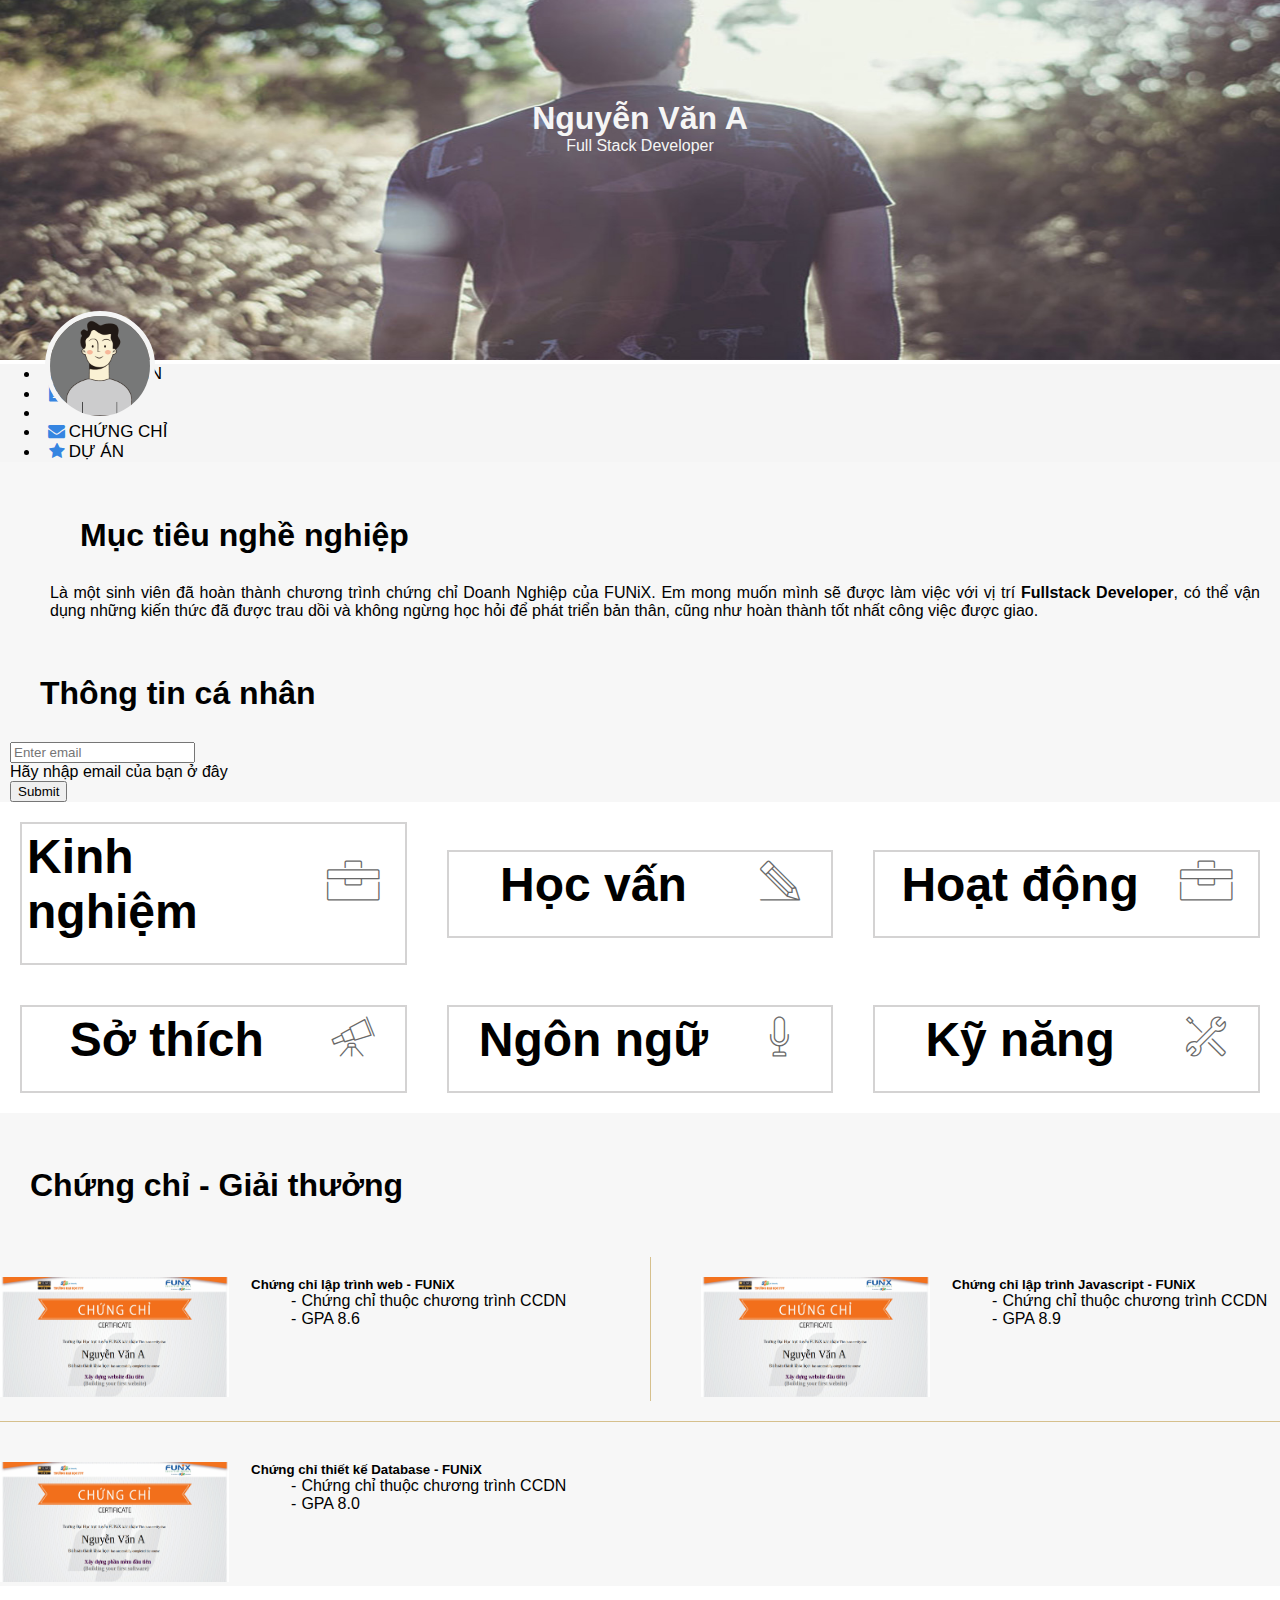
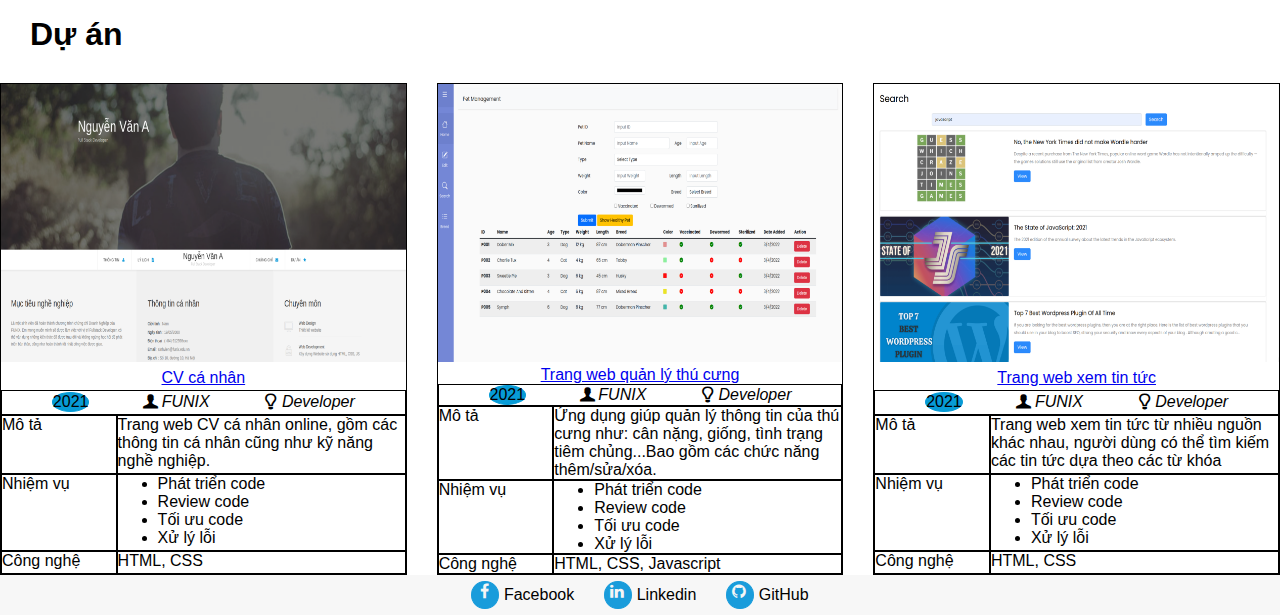
==== commit fab8e593: "check đường dẫn tương đối tuyệt đối" ====
--- a/index.html
+++ b/index.html
@@ -10,19 +10,19 @@
 			content="width=device-width, initial-scale=1.0" />
 		<link
 			rel="stylesheet"
-			href="../css/Digital-cv/laptop.css" />
+			href="css\laptop.css" />
 		<link
 			rel="stylesheet"
-			href="../css/Digital-cv/tablet.css" />
+			href="css\tablet.css" />
 		<link
 			rel="stylesheet"
-			href="../css/Digital-cv/mobile.css" />
+			href="css\mobile.css" />
 		<link
 			rel="stylesheet"
-			href="../css/font.css" />
+			href="css\font.css" />
 		<link
 			rel="stylesheet"
-			href="../final/icon-list.html" />
+			href="icon-list.html" />
 		<!-- bootstrap 5.0 -->
 		<link
 			href="https://cdn.jsdelivr.net/npm/bootstrap@5.0.2/dist/css/bootstrap.min.css"
@@ -35,7 +35,7 @@
 	<body>
 		<div class="banner-container">
 			<img
-				src="../images/banner.jpg"
+				src="images\banner.jpg"
 				alt="banner" />
 			<div id="banner">
 				<h1>Nguyễn Văn A</h1>
@@ -63,7 +63,7 @@
 						</li>
 						<li class="nav-item test">
 							<img
-								src="../images/default-avatar.webp"
+								src="images\default-avatar.webp"
 								alt="default-avatar"
 								id="avatar" />
 							<!-- <h4>Nguyễn Văn A</h4>
@@ -357,7 +357,7 @@
 				<div class="cert-container">
 					<div class="img-cert">
 						<img
-							src="../images/Cert_WEB.png"
+							src="images\Cert_WEB.png"
 							alt="Chứng chỉ lập trình web" />
 					</div>
 					<div>
@@ -371,7 +371,7 @@
 				<div class="cert-container break">
 					<div class="img-cert">
 						<img
-							src="../images/Cert_DBI.png"
+							src="images\Cert_DBI.png"
 							alt="Chứng chỉ lập trình web" />
 					</div>
 					<div>
@@ -386,7 +386,7 @@
 				<div class="cert-container">
 					<div class="img-cert">
 						<img
-							src="../images/Cert_PRF.png"
+							src="images\Cert_PRF.png"
 							alt="Chứng chỉ lập trình web" />
 					</div>
 					<div>
@@ -407,11 +407,11 @@
 					<div class="project CV">
 						<div>
 							<img
-								src="../images/project_1.png"
+								src="images\project_1.png"
 								alt="project_1" />
 						</div>
 						<div class="title">
-							<a href="/CV/project-charter.html">CV cá nhân</a>
+							<a href="project-charter.html">CV cá nhân</a>
 						</div>
 						<div class="year">
 							<div class="border-radius">2021</div>
@@ -438,11 +438,11 @@
 					<div class="project">
 						<div>
 							<img
-								src="../images/project_2.png"
+								src="images\project_2.png"
 								alt="project_1" />
 						</div>
 						<div class="title">
-							<a href="/CV/project-charter.html">Trang web quản lý thú cưng</a>
+							<a href="project-charter.html">Trang web quản lý thú cưng</a>
 						</div>
 						<div class="year">
 							<div class="border-radius">2021</div>
@@ -469,11 +469,11 @@
 					<div class="project">
 						<div>
 							<img
-								src="../images/project_3.png"
+								src="images\project_3.png"
 								alt="project_1" />
 						</div>
 						<div class="title">
-							<a href="/CV/project-charter.html">Trang web xem tin tức</a>
+							<a href="project-charter.html">Trang web xem tin tức</a>
 						</div>
 						<div class="year">
 							<div class="border-radius">2021</div>
@@ -524,6 +524,6 @@
 
 		<script
 			type="text/javascript"
-			src="Script.js"></script>
+			src="script.js"></script>
 	</body>
 </html>
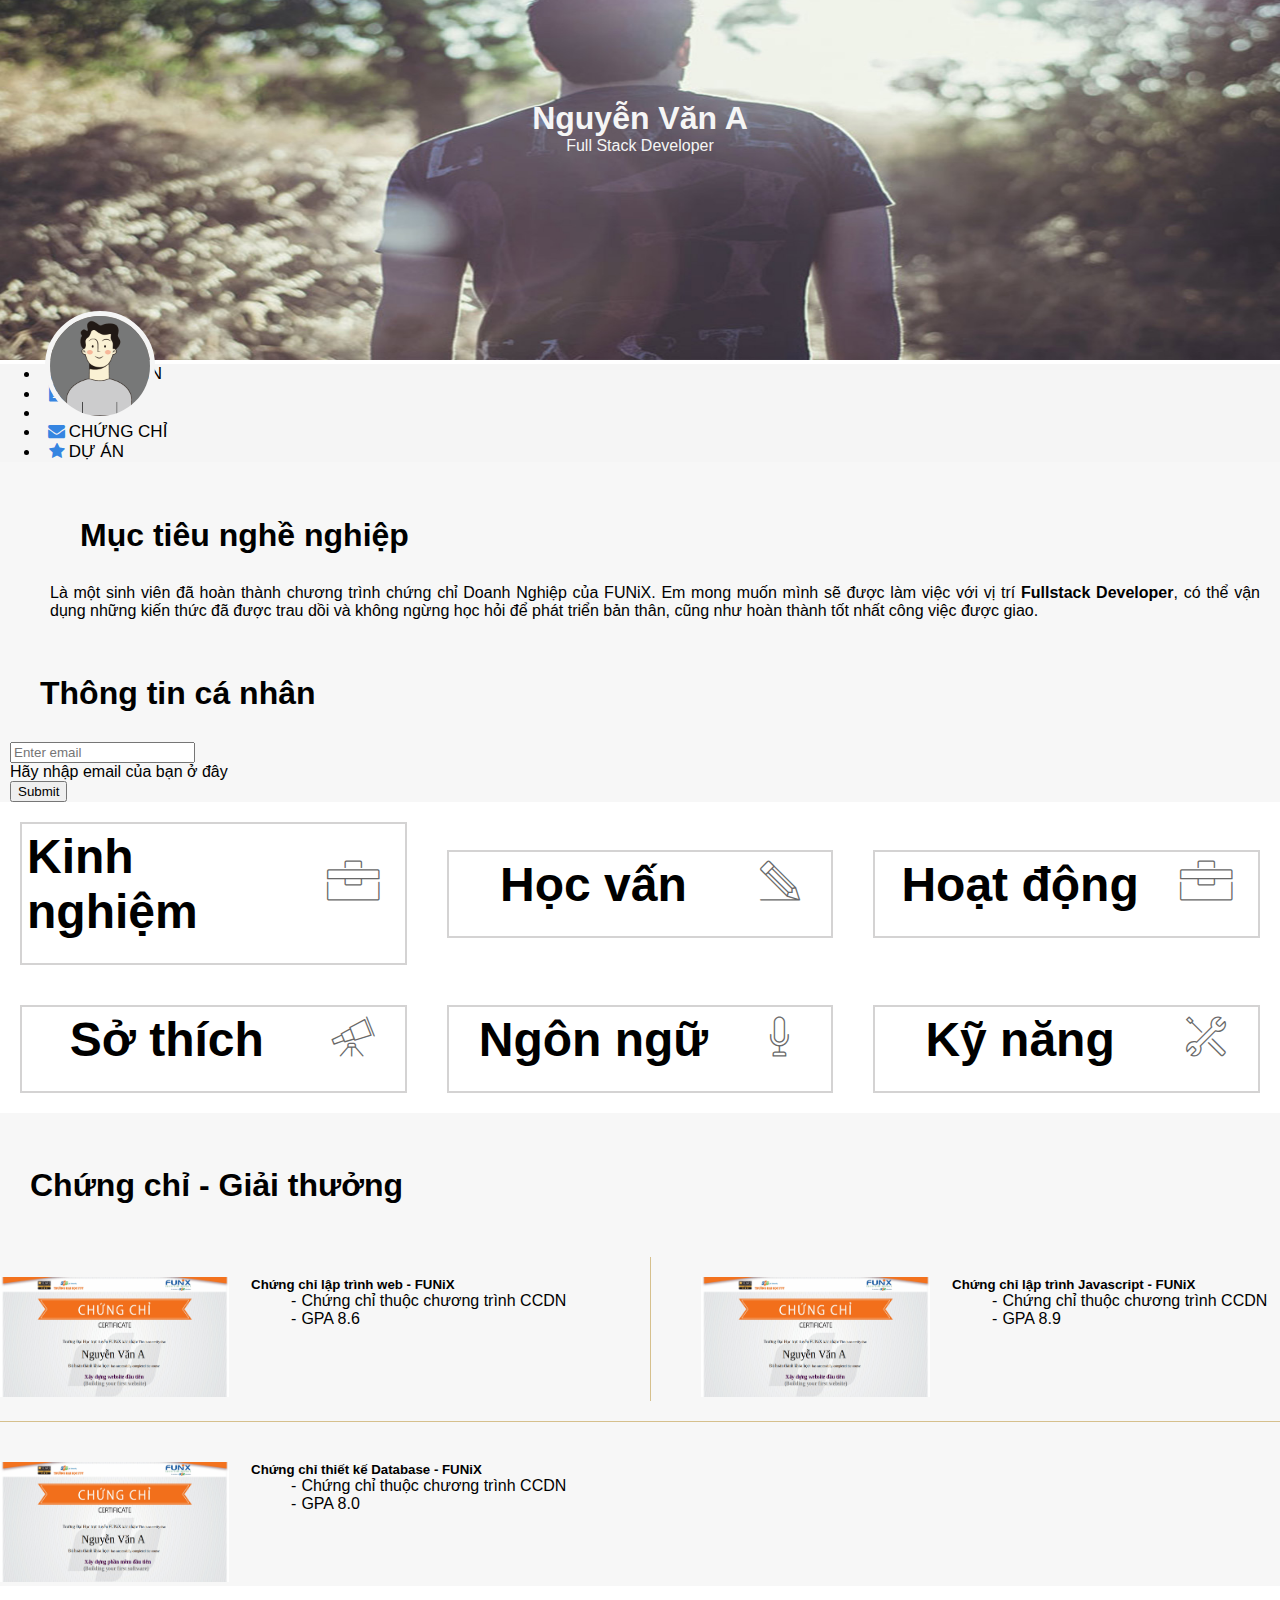
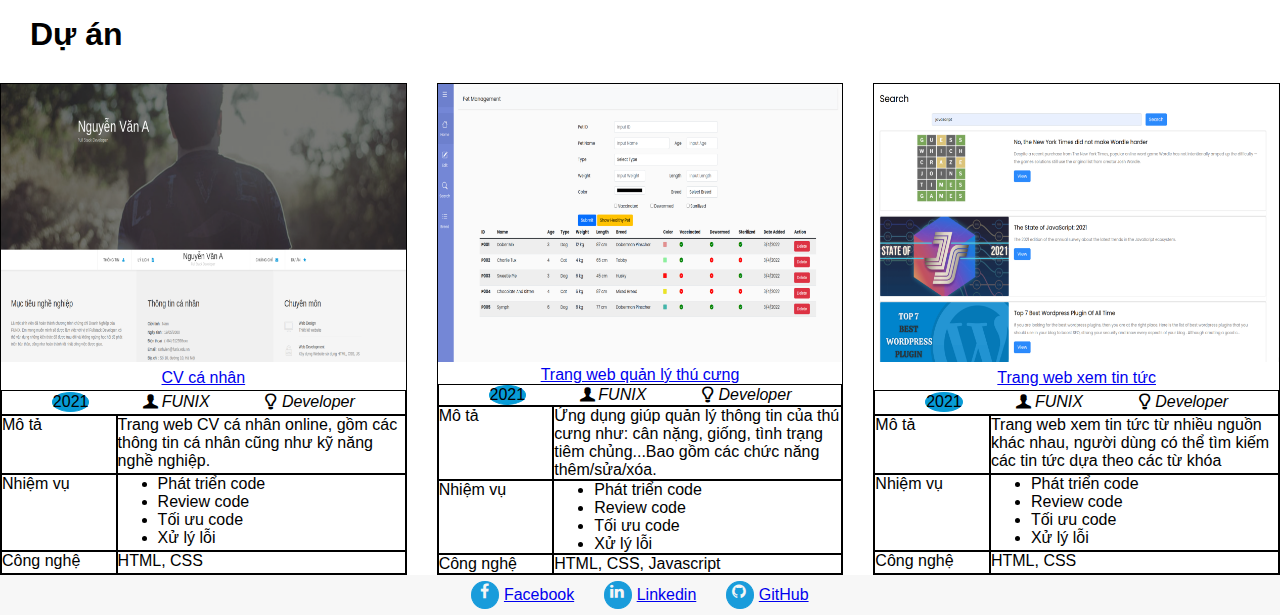
==== commit d7e5985a: "thêm đường dẫn social media" ====
--- a/index.html
+++ b/index.html
@@ -507,15 +507,17 @@
 			<div class="container">
 				<div class="social">
 					<div class="icon-border"><i class="icon-facebook"></i></div>
-					<div>Facebook</div>
+					<a href="https://www.facebook.com/ngohuy.ngo">Facebook</a>
 				</div>
 				<div class="social">
 					<div class="icon-border"><i class="icon-linkedin"></i></div>
-					<div>Linkedin</div>
+					<a href="https://www.linkedin.com/in/huy-ng%C3%B4-8b7031237/"
+						>Linkedin</a
+					>
 				</div>
 				<div class="social">
 					<div class="icon-border"><i class="icon-github-circled"></i></div>
-					<div>GitHub</div>
+					<a href="https://github.com/changgavn">GitHub</a>
 				</div>
 			</div>
 		</section>
